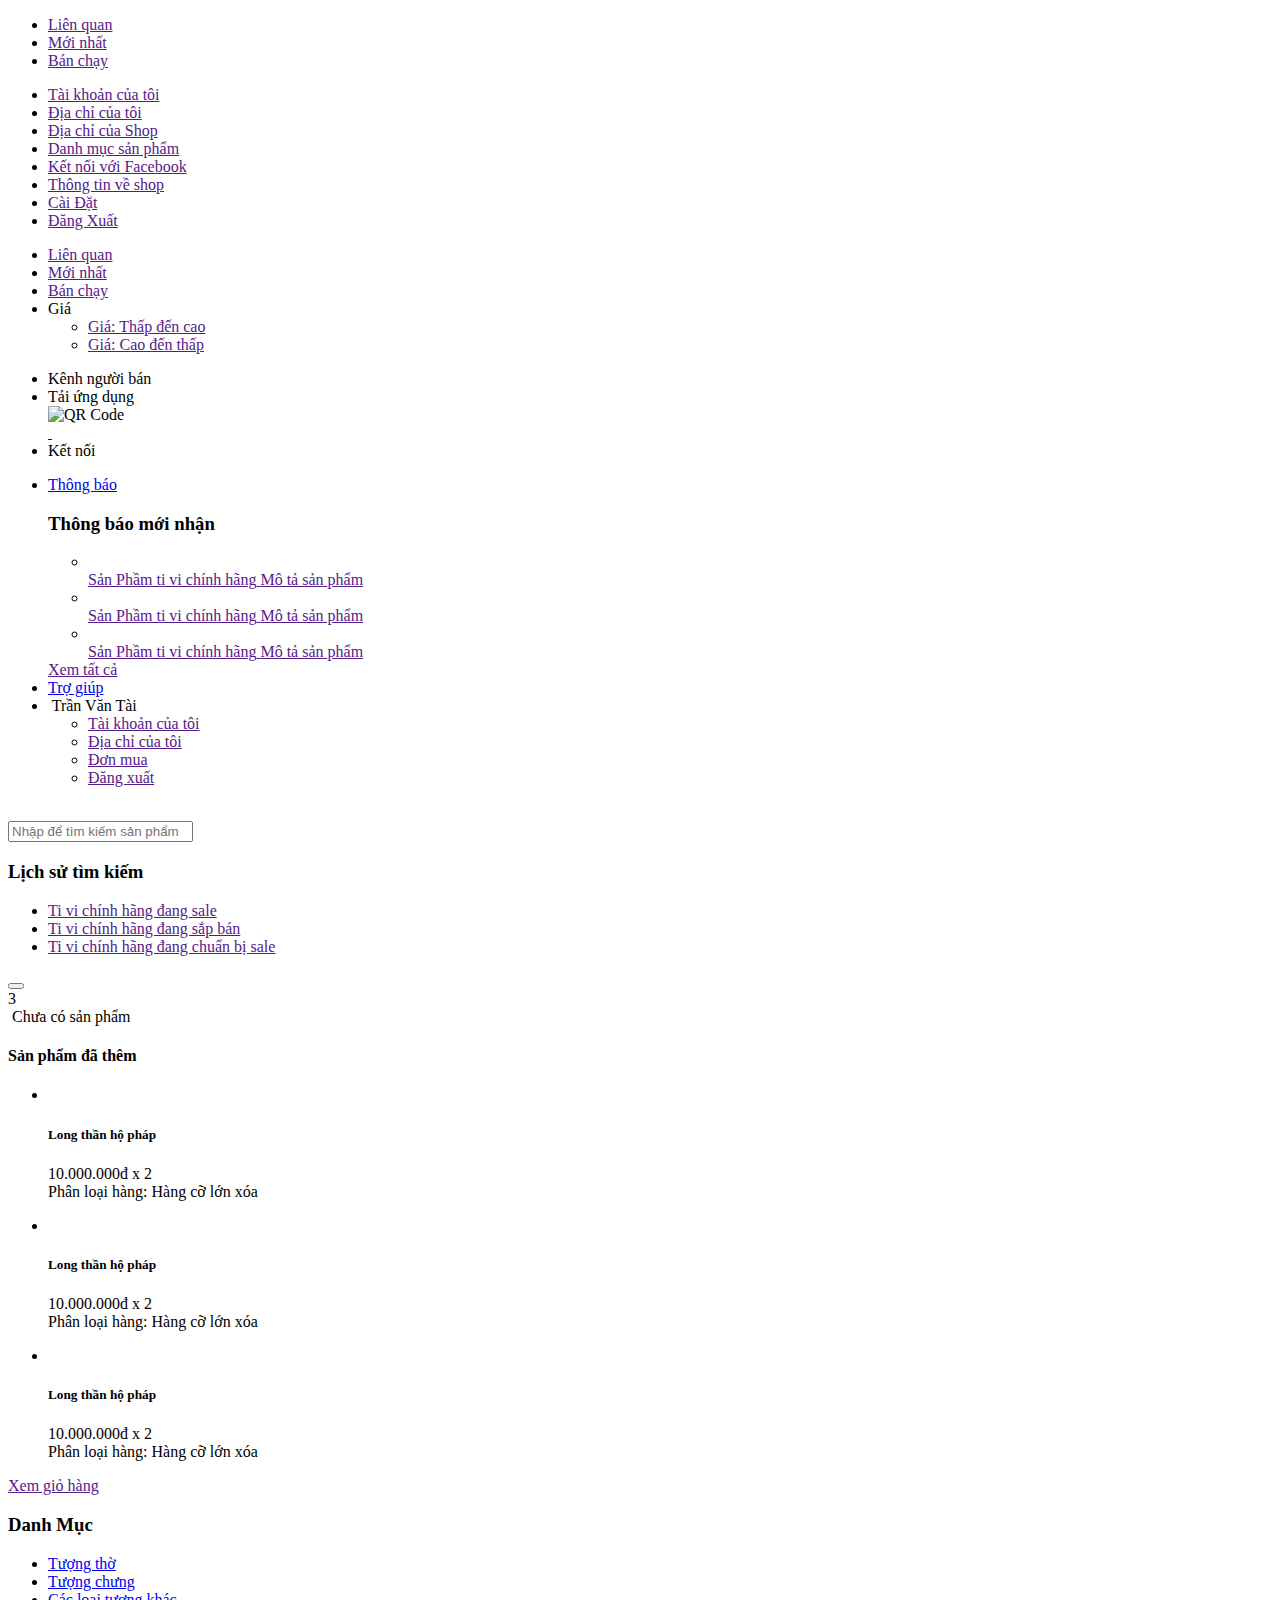
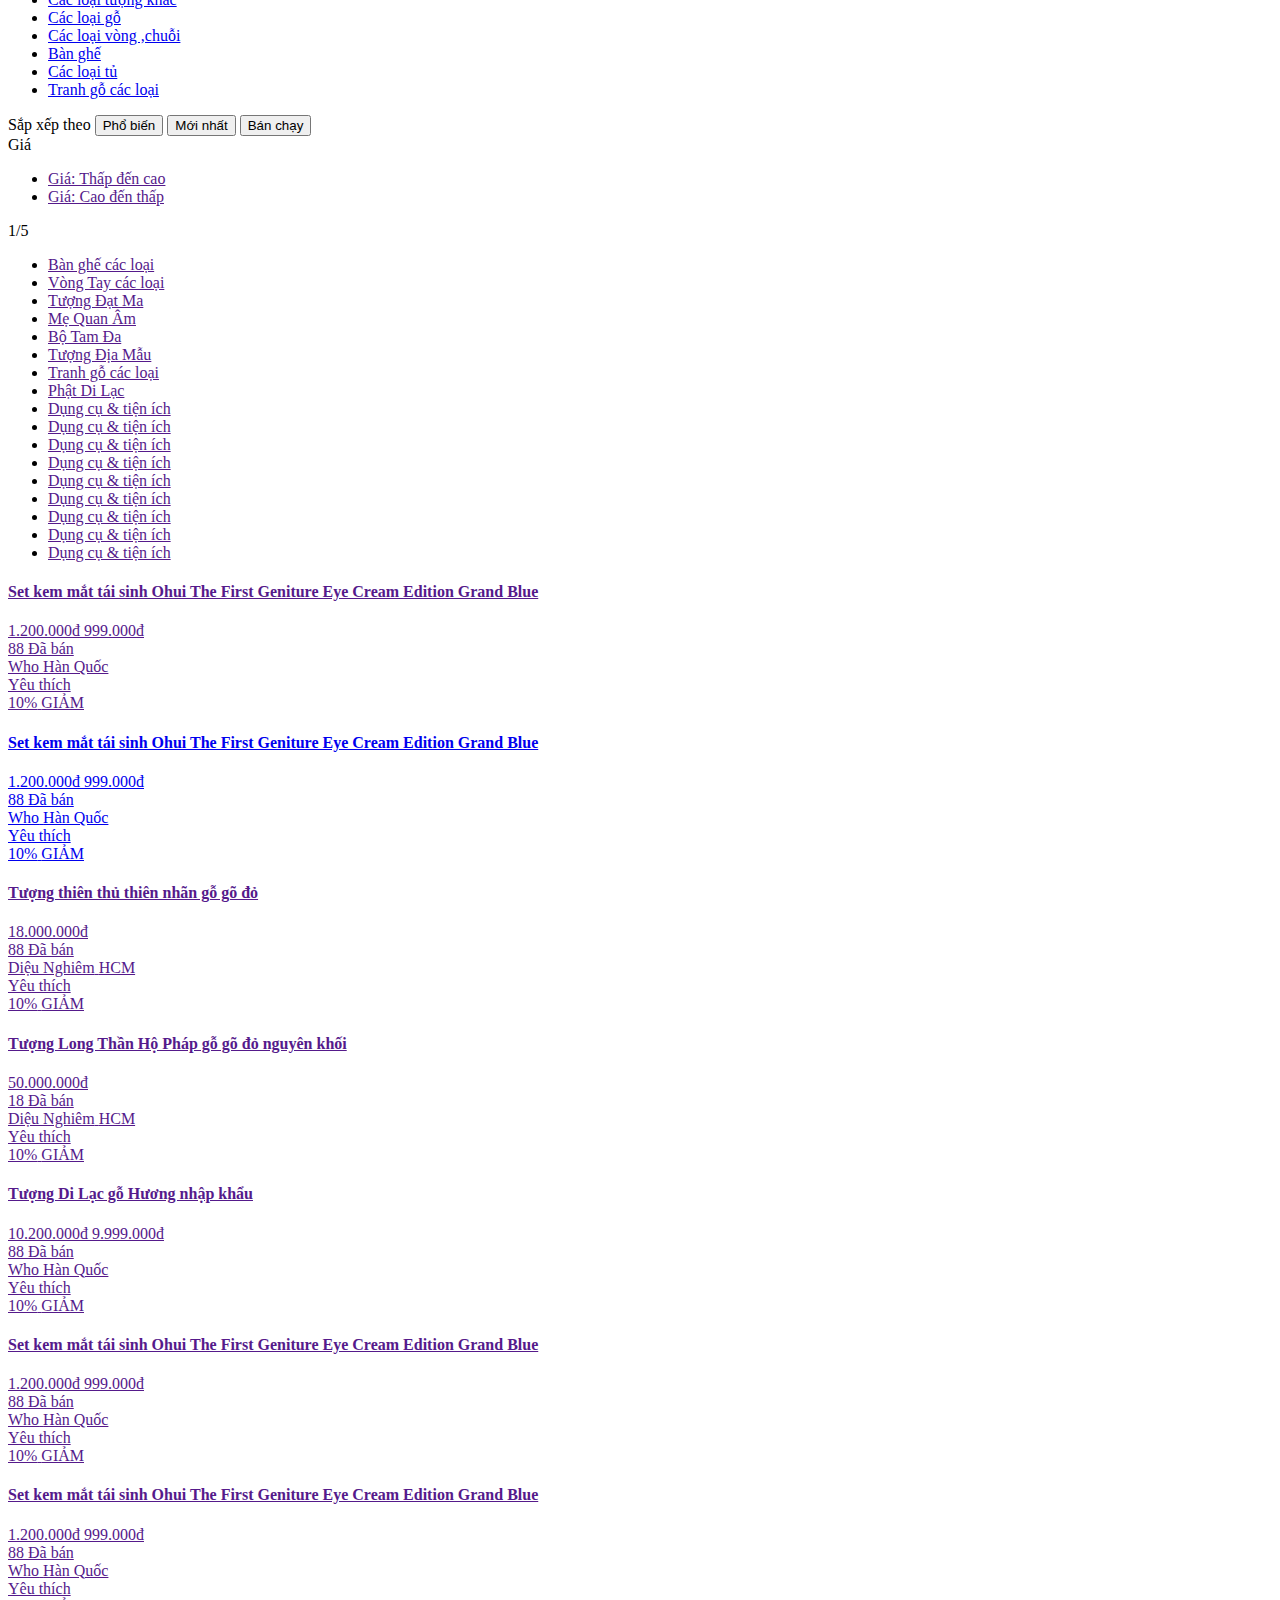
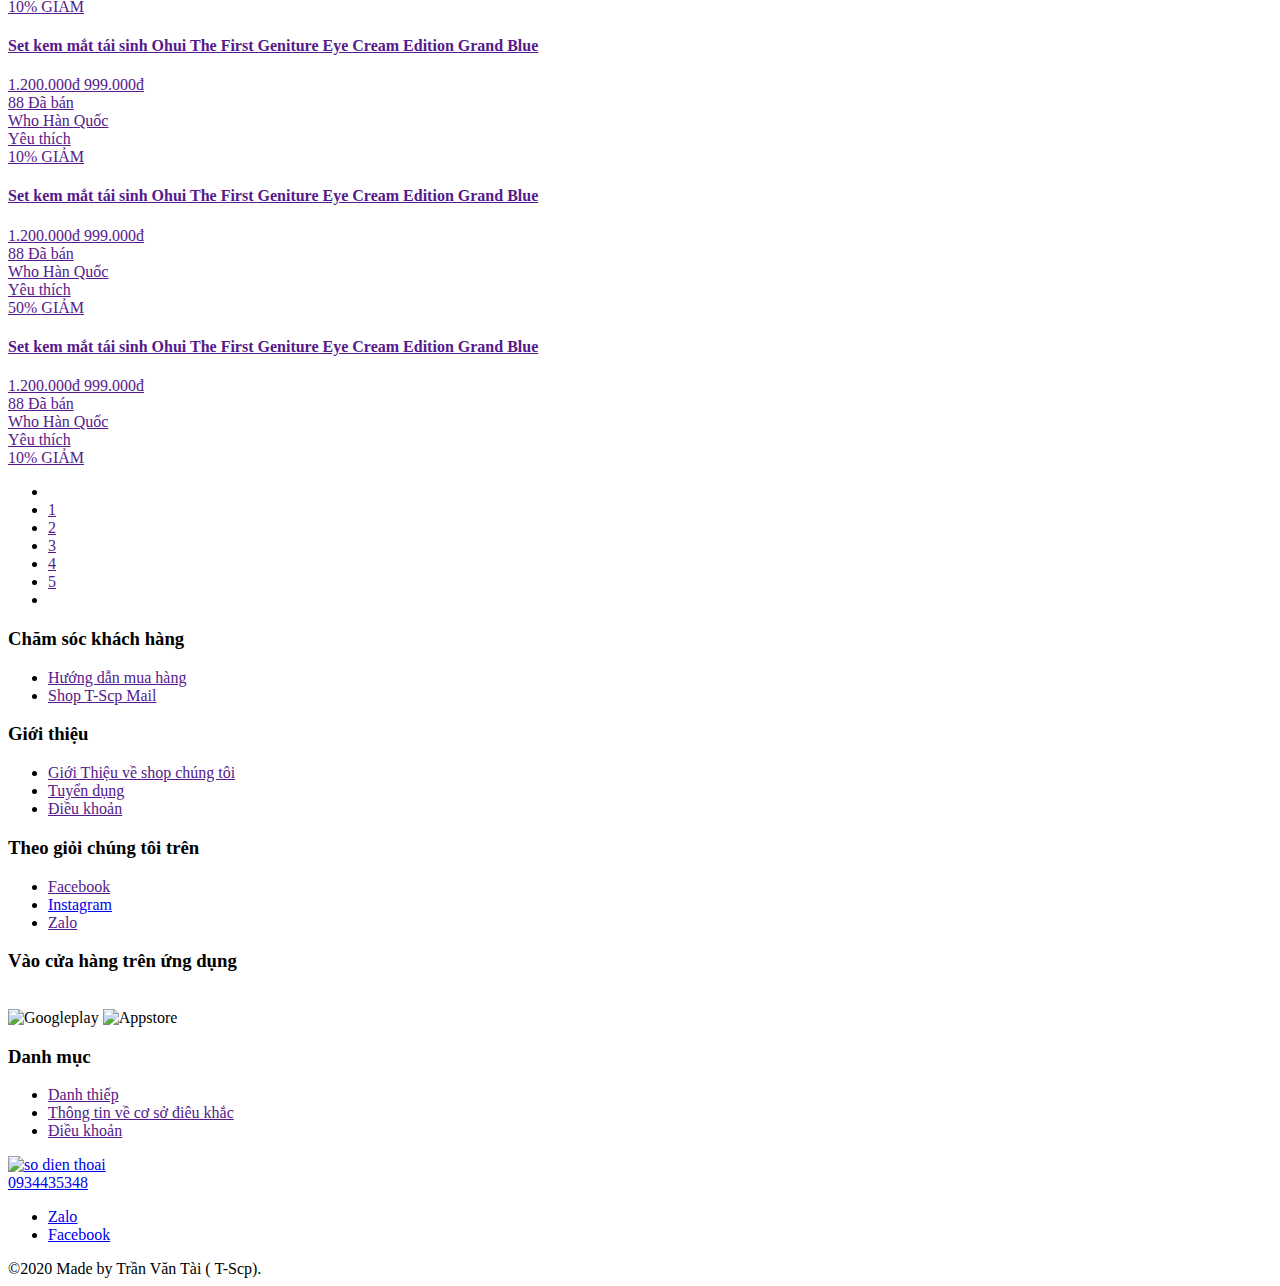
==== index.html @ d465ed9b "first commit" ====
<!DOCTYPE html>
<html lang="en">

<head>
    <meta charset="UTF-8">
    <meta name="viewport" content="width=device-width, initial-scale=1.0">
    <meta http-equiv="X-UA-compatible" content="ie=edge">
    <link rel="stylesheet" href="https://cdnjs.cloudflare.com/ajax/libs/normalize/8.0.1/normalize.min.css">
    <link rel="stylesheet" href="./assets/css/main.css">
    <link rel="stylesheet" href="./assets/css/base.css">
    <link rel="stylesheet" href="./assets/css/grid.css">
    <link rel="stylesheet" href="./assets/css/responsive.css">
    <link rel="stylesheet" href="./css/">
    <link href="https://fonts.googleapis.com/css?family=Roboto:300,400,500,700&display=swap&subset=vietnamese"
        rel="stylesheet">
    <link rel="stylesheet" href="main.css">
    <link rel="stylesheet" href="./assets/fonts/fontawesome-free-5.13.0-web/css/all.min.css">
    <title>Demo Shop T-SCP</title>

</head>

<body>
    <div class="app">
        <header class="header">
            <div class="header__menu">
                <ul class="header__menu-bars">
                    <li class="header__menu-item">
                        <a href="" class="header__menu-link">Liên quan</a>
                    </li>
                    <li class="header__menu-item">
                        <a href="" class="header__menu-link">Mới nhất</a>

                    </li>

                    <li class="header__menu-item">
                        <a href="" class="header__menu-link">Bán chạy</a>

                    </li>
                </ul>
            </div>
            <div class="header__bars">
                <label for="header__bars-ID" class="header__bars-icon">
                    <i class="fas fa-bars"></i>
                </label>
                <input type="checkbox" hidden class="bars__input" name="" id="header__bars-ID">
                <label for="header__bars-ID" class="bars__overlayt">

                </label>
                <div class="header__navigation">
                    <ul class="header__navigation-list">
                        <label for="header__bars-ID">
                            <i class="header__navigation-close-icon fas fa-times"></i>

                        </label>
                        <li class="header__navigation-margin">
                            <i class="fas fa-user-circle"></i>
                            <a href="" class="navigation-link ">Tài khoản của tôi</a>
                        </li>
                        <li class="header__navigation-margin">
                            <i class="fas fa-home"></i>
                            <a href="" class="navigation-link">Địa chỉ của tôi</a>
                        </li>
                        <li class="header__navigation-margin">
                            <i class="fas fa-map-marked"></i>
                            <a href="" class="navigation-link">Địa chỉ của Shop</a>
                        </li>
                        <li class="header__navigation-margin">
                            <i class="fas fa-clipboard-list"></i>
                            <a href="" class="navigation-link">Danh mục sản phẩm</a>
                        </li>
                        <li class="header__navigation-margin">
                            <i class="fab fa-facebook-square"></i>
                            <a href="" class="navigation-link">Kết nối với Facebook</a>
                        </li>
                        <li class="header__navigation-margin">
                            <i class="fas fa-question-circle"></i>
                            <a href="" class="navigation-link">Thông tin về shop</a>
                        </li>
                        <li class="header__navigation-margin">
                            <i class="fas fa-cog"></i>
                            <a href="" class="navigation-link">Cài Đặt</a>
                        </li>
                        <li class="header__navigation-margin">
                            <i class="fas fa-sign-out-alt"></i>
                            <a href="" class="navigation-link">Đăng Xuất</a>
                        </li>
                    </ul>
                </div>
            </div>
            <ul class="header__sort-bars">
                <li class="header__sort-item">
                    <a href="" class="header__sort-link">Liên quan</a>
                </li>
                <li class="header__sort-item">
                    <a href="" class="header__sort-link">Mới nhất</a>

                </li>

                <li class="header__sort-item">
                    <a href="" class="header__sort-link">Bán chạy</a>

                </li>
                <li class="header__sort-item header__sort-item-hover ">
                    <span class="header__sort-link-price">Giá</span>
                    <i class=" header__sort-link-icon fas fa-chevron-down "></i>
                    <ul class="header__sort-select">
                        <li class="header__sort-select-item">
                            <a href="" class="header__sort-select-link">Giá: Thấp đến cao </a>
                        </li>
                        <li class="header__sort-select-item">
                            <a href="" class="header__sort-select-link">Giá: Cao đến thấp </a>
                        </li>
                    </ul>
                </li>
            </ul>
            <nav class="header__navbar hide-on-mobile-tablet">
                <ul class="header__navbar-list">
                    <li class="header__navbar-item header__navbar-item--doc">Kênh người bán</li>
                    <li class="header__navbar-item header__navbar-item--has-qr header__navbar-item--doc">Tải ứng dụng
                        <div class="header__qr">
                            <img src="./assets/img/f184c0b68a2d385feb5d70a76396230b.png" alt="QR Code"
                                class="header__qr-img">
                            <div class="header__qr-app">
                                <a href="https://play.google.com/store/apps/details?id=com.shopee.vn"
                                    class="header__qr-link">
                                    <img src="./assets/img/ggplay.png" alt="" class="header__qR-app-2app">
                                </a>
                                <a href="https://apps.apple.com/vn/app/c%C3%B3-shopee-%E1%BB%9F-nh%C3%A0-kh%C3%B4ng-kh%C3%B3/id959841449"
                                    class="header__qr-link">
                                    <img src="./assets/img/appstore.png" alt="" class="header__qR-app-2app">
                                </a>

                            </div>
                        </div>
                    </li>
                    <li class="header__navbar-item">
                        <span class="header__navbar-item--bokn">Kết nối</span>
                        <a href="https://www.facebook.com/Tai.2k1" class="header__navbar-icon-link"> <i
                                class="fab fa-facebook"></i>
                        </a>
                        <a href="https://www.instagram.com/_ttaiii_/?fbclid=IwAR00sB_wQLLVSxU70aVddmUIKJrU0v4Mz3_vL2Z3vh74lkQWK-YcWWRuOD0"
                            class="header__navbar-icon-link"> <i class="fab fa-instagram"></i></a>

                    </li>
                </ul>
                <ul class="header__navbar-list">
                    <li class="header__navbar-item header__navbar-item-noti">
                        <a href="header__navbar-item-link  header__navbar-item--doc header__navbar-item-link--bo">
                            <i class="far fa-bell"></i> Thông báo
                        </a>
                        <div class="header__notify ">
                            <header class="header__notify-header">
                                <h3>Thông báo mới nhận</h3>

                            </header>
                            <ul class="header__notify-list">
                                <li class="header__notify-item">
                                    <a href="" class="header__notify-link">
                                        <img src="https://cf.shopee.vn/file/978b9e4cb61c611aaaf58664fae133c5_tn" alt
                                            class="header__notify-img">
                                        <div class="header__notify-info">
                                            <span class="header-notify-name">Sản Phầm ti vi chính hãng</span>
                                            <span class="header__notify-desciotion">Mô tả sản phẩm </span>
                                        </div>
                                    </a>
                                </li>
                                <li class="header__notify-item">
                                    <a href="" class="header__notify-link">
                                        <img src="https://cf.shopee.vn/file/978b9e4cb61c611aaaf58664fae133c5_tn" alt
                                            class="header__notify-img">
                                        <div class="header__notify-info">
                                            <span class="header-notify-name">Sản Phầm ti vi chính hãng</span>
                                            <span class="header__notify-desciotion">Mô tả sản phẩm </span>
                                        </div>
                                    </a>
                                </li>
                                <li class="header__notify-item">
                                    <a href="" class="header__notify-link">
                                        <img src="https://cf.shopee.vn/file/978b9e4cb61c611aaaf58664fae133c5_tn" alt
                                            class="header__notify-img">
                                        <div class="header__notify-info">
                                            <span class="header-notify-name">Sản Phầm ti vi chính hãng</span>
                                            <span class="header__notify-desciotion">Mô tả sản phẩm </span>
                                        </div>
                                    </a>
                                </li>
                            </ul>
                            <footer class="header__notify-footer">
                                <a href="" class="header__notify-footer-btn"> Xem tất cả </a>

                            </footer>

                        </div>


                    </li>
                    <li class="header__navbar-item">
                        <a href="header__navbar-item-link header__navbar-item--doc header__navbar-item-link--bo">
                            <i class="far fa-question-circle"></i> Trợ giúp

                        </a>
                    </li>
                    <!-- <li  class="header__navbar-item header__navbar-item--doc header__navbar-item--dam" >Đăng ký</li>
                        <li class="header__navbar-item header__navbar-item--dam">Đăng nhập</li> -->
                    <li class="header__navbar-item header__navbar-user">
                        <img src="http://demo.shop.tickid.vn/assets/images/avatar-default.png" alt=""
                            class="header__navbar-user-img">
                        <span class="header__navbar-user-name">Trần Văn Tài</span>
                        <ul class="header__navbar-user-list">
                            <li class="header__navbar-user-item">
                                <i class="fas fa-user-circle"></i>
                                <a href="">Tài khoản của tôi</a> </li>
                            <li class="header__navbar-user-item">
                                <i class="fas fa-map-marked-alt"></i>
                                <a href="">Địa chỉ của tôi</a>
                            </li>
                            <li class="header__navbar-user-item">
                                <i class="fas fa-shopping-basket"></i>
                                <a href="">Đơn mua</a>
                            </li>
                            <li class="header__navbar-user-item">
                                <i class="fas fa-sign-out-alt"></i>
                                <a href="">Đăng xuất</a>
                            </li>
                        </ul>
                        <div class="header__navbar-user-remove"></div>
                    </li>

                </ul>
            </nav>
            <!-- Header with search -->
            <div class="header-with-search">

                <lable for="mobile-search-checkbox" class="header__mobile-search">
                    <label for="mobile-search-checkbox" class="header__mobile-search-icon fas fa-search"></label>
                </lable>
                <div class="header__logo">
                    <img src="/assets/img/logo-removebg-preview.png" alt="" class="header__logo-img">

                </div>
                <input type="checkbox" name="" hidden id="mobile-search-checkbox" class="header-input-mobile">

                <div class="header__search">
                    <div class="header__search-input-wrap">
                        <input type="text" class="header__search-input" placeholder="Nhập để tìm kiếm sản phẩm">
                        <!-- search history -->

                        <div class="header__search-history">
                            <h3 class="header__search-history-heading"> Lịch sử tìm kiếm </h3>
                            <ul class="header__search-history-list">
                                <li class="header__search-history-item">
                                    <a href="">Ti vi chính hãng đang sale</a>

                                </li>
                                <li class="header__search-history-item">
                                    <a href="">Ti vi chính hãng đang sắp bán</a>

                                </li>
                                <li class="header__search-history-item">
                                    <a href="">Ti vi chính hãng đang chuẩn bị sale</a>

                                </li>
                            </ul>

                        </div>


                    </div>
                    <button class="header__search-btn">
                        <i class="header__search-btn-icon fas fa-search"></i>
                    </button>


                </div>
                <!-- cart layout -->
                <div class="header__cart">
                    <div class="header__cart-wrap">
                        <i class="header__cart-icon fas fa-cart-plus"> </i>
                        <span class="header__cart-notice">3</span>
                        <!-- No cart (header__cart-list--no-cart)-->
                        <div class="header__cart-list ">
                            <img src="./assets/img/no-cart.png" alt="" class="header__cart--no-cart-img">
                            <span class="header__cart-list--no-cart-msg">Chưa có sản phẩm</span>
                            <!-- Đã có sản phẩm -->
                            <h4 class="header__cart-heading">Sản phẩm đã thêm</h4>
                            <ul class="header__cart-list-item">
                                <li class="header__cart-item">
                                    <img src="http://cdn-img-v1.webbnc.net/upload/web/51/513749/product/2015/11/22/12/32/144819554754.jpg_resize148x148.jpg"
                                        alt="" class="hader__cart-item-img">
                                    <div class="header__cart-item-info">
                                        <div class="header__cart-item-head">
                                            <h5 class="header__cart-item-name">Long thần hộ pháp</h5>
                                            <div class="header__cart-item-wrap">
                                                <span class="header__cart-item-price">10.000.000đ</span>
                                                <span class="header__cart-item-multiply">x</span>
                                                <span class="header__cart-item-qnt">2</span>
                                            </div>
                                        </div>
                                        <div class="header__cart-item-body">
                                            <span class="header__cart-item-type">Phân loại hàng: Hàng cỡ lớn</span>
                                            <span class="header__cart-item-description">xóa </span>
                                        </div>
                                    </div>
                                </li>

                            </ul>
                            <ul class="header__cart-list-item">
                                <li class="header__cart-item">
                                    <img src="http://cdn-img-v1.webbnc.net/upload/web/51/513749/product/2015/11/22/12/32/144819554754.jpg_resize148x148.jpg"
                                        alt="" class="hader__cart-item-img">
                                    <div class="header__cart-item-info">
                                        <div class="header__cart-item-head">
                                            <h5 class="header__cart-item-name">Long thần hộ pháp</h5>
                                            <div class="header__cart-item-wrap">
                                                <span class="header__cart-item-price">10.000.000đ</span>
                                                <span class="header__cart-item-multiply">x</span>
                                                <span class="header__cart-item-qnt">2</span>
                                            </div>
                                        </div>
                                        <div class="header__cart-item-body">
                                            <span class="header__cart-item-type">Phân loại hàng: Hàng cỡ lớn</span>
                                            <span class="header__cart-item-description">xóa </span>
                                        </div>
                                    </div>
                                </li>

                            </ul>
                            <ul class="header__cart-list-item">
                                <li class="header__cart-item">
                                    <img src="http://cdn-img-v1.webbnc.net/upload/web/51/513749/product/2015/11/22/12/32/144819554754.jpg_resize148x148.jpg"
                                        alt="" class="hader__cart-item-img">
                                    <div class="header__cart-item-info">
                                        <div class="header__cart-item-head">
                                            <h5 class="header__cart-item-name">Long thần hộ pháp</h5>
                                            <div class="header__cart-item-wrap">
                                                <span class="header__cart-item-price">10.000.000đ</span>
                                                <span class="header__cart-item-multiply">x</span>
                                                <span class="header__cart-item-qnt">2</span>
                                            </div>
                                        </div>
                                        <div class="header__cart-item-body">
                                            <span class="header__cart-item-type">Phân loại hàng: Hàng cỡ lớn</span>
                                            <span class="header__cart-item-description">xóa </span>
                                        </div>
                                    </div>
                                </li>

                            </ul>


                            <a href="" class=" btn btn--primary header__cart-viewcart">Xem giỏ hàng</a>
                        </div>
                    </div>

                </div>
            </div>


        </header>
        <div class="app__container ">
            <div class="grid wide">
                <div class="row app__content ">
                    <div class="col l-2 m-0 c-0">
                        <nav class="category">
                            <h3 class="category-heading">
                                <i class="category-heading-icon fas fa-list"></i>
                                Danh Mục
                            </h3>
                            <ul class="category-list">
                                <li class="category-item category-item--active">
                                    <a href="#" class="category-item-link">Tượng thờ</a>
                                </li>

                                <li class="category-item">
                                    <a href="#" class="category-item-link">Tượng chưng </a>
                                </li>

                                <li class="category-item">
                                    <a href="#" class="category-item-link">Các loại tượng khác</a>
                                </li>

                                <li class="category-item">
                                    <a href="#" class="category-item-link">Các loại gỗ</a>
                                </li>
                                <li class="category-item">
                                    <a href="#" class="category-item-link">Các loại vòng ,chuỗi</a>
                                </li>
                                <li class="category-item">
                                    <a href="#" class="category-item-link">Bàn ghế </a>
                                </li>
                                <li class="category-item">
                                    <a href="#" class="category-item-link">Các loại tủ</a>
                                </li>
                                <li class="category-item">
                                    <a href="#" class="category-item-link">Tranh gỗ các loại</a>
                                </li>
                            </ul>
                        </nav>
                    </div>
                    <div class="col l-10 m-12 c-12">
                        <div class="home-filter hide-on-mobile-tablet">
                            <span class="home-filter-title"> Sắp xếp theo </span>
                            <button class="btn home-filter-btn">Phổ biến</button>
                            <button class="btn btn--primary home-filter-btn">Mới nhất</button>
                            <button class="btn home-filter-btn">Bán chạy</button>

                            <div class="select-input">
                                <span class="select-input-lable">Giá</span>
                                <i class=" select-input-lable-icon fas fa-chevron-down "></i>
                                <ul class="select-input-list">
                                    <li class="select-input-item">
                                        <a href="" class="select-input-item-link">Giá: Thấp đến cao </a>
                                    </li>
                                    <li class="select-input-item">
                                        <a href="" class="select-input-item-link">Giá: Cao đến thấp </a>
                                    </li>
                                </ul>
                            </div>
                            <div class="home-filter__page">
                                <span class="home-filter__page-num">
                                    <span class="home-filter__page-current">1</span>/5
                                </span>
                                <div class="home-filter__page-control">
                                    <a href="" class="home-filter__page-btn1">
                                        <i class="fas fa-chevron-left"></i>
                                    </a>
                                    <a href="" class="home-filter__page-btn2">
                                        <i class="fas fa-chevron-right"></i>
                                    </a>

                                </div>
                            </div>
                        </div>

                        <nav class="mobile-category">
                            <ul class="mobile-category__list">
                                <li class="mobile-category__item">
                                    <a href="" class="mobile-category__link">Bàn ghế các loại</a>
                                </li>
                                <li class="mobile-category__item">
                                    <a href="" class="mobile-category__link">Vòng Tay các loại</a>
                                </li>
                                <li class="mobile-category__item">
                                    <a href="" class="mobile-category__link">Tượng Đạt Ma</a>
                                </li>
                                <li class="mobile-category__item">
                                    <a href="" class="mobile-category__link">Mẹ Quan Âm</a>
                                </li>
                                <li class="mobile-category__item">
                                    <a href="" class="mobile-category__link">Bộ Tam Đa</a>
                                </li>
                                <li class="mobile-category__item">
                                    <a href="" class="mobile-category__link">Tượng Địa Mẫu</a>
                                </li>
                                <li class="mobile-category__item">
                                    <a href="" class="mobile-category__link">Tranh gỗ các loại</a>
                                </li>
                                <li class="mobile-category__item">
                                    <a href="" class="mobile-category__link">Phật Di Lạc</a>
                                </li>
                                <li class="mobile-category__item">
                                    <a href="" class="mobile-category__link">Dụng cụ & tiện ích</a>
                                </li>
                                <li class="mobile-category__item">
                                    <a href="" class="mobile-category__link">Dụng cụ & tiện ích</a>
                                </li>
                                <li class="mobile-category__item">
                                    <a href="" class="mobile-category__link">Dụng cụ & tiện ích</a>
                                </li>
                                <li class="mobile-category__item">
                                    <a href="" class="mobile-category__link">Dụng cụ & tiện ích</a>
                                </li>
                                <li class="mobile-category__item">
                                    <a href="" class="mobile-category__link">Dụng cụ & tiện ích</a>
                                </li>
                                <li class="mobile-category__item">
                                    <a href="" class="mobile-category__link">Dụng cụ & tiện ích</a>
                                </li>
                                <li class="mobile-category__item">
                                    <a href="" class="mobile-category__link">Dụng cụ & tiện ích</a>
                                </li>
                                <li class="mobile-category__item">
                                    <a href="" class="mobile-category__link">Dụng cụ & tiện ích</a>
                                </li>
                                <li class="mobile-category__item">
                                    <a href="" class="mobile-category__link">Dụng cụ & tiện ích</a>
                                </li>

                            </ul>
                        </nav>

                        <!-- home product -->
                        <div class="home-product">
                            <div class="row">
                                <div class="col l-2-4 m-4 c-6">
                                    <a href="" class="home-product-link">
                                        <div class="home-product-item">
                                            <div class="home-product-item__img"
                                                style="background-image:url(https://sites.google.com/site/cosodhieukhacgovanchung/home/12316612_717487325048822_1179687791044457574_n.jpg)">
                                            </div>
                                            <h4 class="home-product-item__name">Set kem mắt tái sinh Ohui The First
                                                Geniture Eye Cream Edition Grand Blue</h4>
                                            <div class="home-product-item__price">
                                                <span class="home-product-item__price-old">1.200.000đ</span>
                                                <span class="home-product-item__price-new">999.000đ</span>
                                            </div>
                                            <div class="home-product-item__action">
                                                <span class="home-product-item__like home-product-item__liked">
                                                    <i class="home-product-item__like-icon1 far fa-heart"></i>
                                                    <i class="home-product-item__like-icon2 fas fa-heart"></i>
                                                </span>
                                                <div class="home-product-item__star">
                                                    <i class="home-product-item__star-gold fas fa-star"></i>
                                                    <i class="home-product-item__star-gold fas fa-star"></i>
                                                    <i class="home-product-item__star-gold fas fa-star"></i>
                                                    <i class="home-product-item__star-gold fas fa-star"></i>
                                                    <i class="fas fa-star"></i>
                                                </div>
                                                <span class="home-product-item__buyed">88 Đã bán</span>
                                            </div>
                                            <div class="home-product-item__origin">
                                                <span class="home-product-item__brand">Who</span>
                                                <span class="home-product-item__origin-name">Hàn Quốc</span>
                                            </div>
                                            <div class="home-product-item__favorite">
                                                <i class="fas fa-check"></i>
                                                Yêu thích
                                            </div>
                                            <div class="home-product-item__sale-off">
                                                <span class="home-product-item__sale-off-percent">10%</span>
                                                <span class="home-product-item__sale-off-lable">GIẢM</span>

                                            </div>

                                        </div>
                                    </a>

                                </div>
                                <div class="col l-2-4 m-4 c-6">
                                    <a href="#" class="home-product-link">
                                        <div class="home-product-item">
                                            <div class="home-product-item__img"
                                                style="background-image:url(https://sites.google.com/site/cosodhieukhacgovanchung/home/12144825_698130743651147_6667313917126943765_n.jpg)">
                                            </div>
                                            <h4 class="home-product-item__name">Set kem mắt tái sinh Ohui The First
                                                Geniture Eye Cream Edition Grand Blue</h4>
                                            <div class="home-product-item__price">
                                                <span class="home-product-item__price-old">1.200.000đ</span>
                                                <span class="home-product-item__price-new">999.000đ</span>
                                            </div>
                                            <div class="home-product-item__action">
                                                <span class="home-product-item__like home-product-item__liked">
                                                    <i class="home-product-item__like-icon1 far fa-heart"></i>
                                                    <i class="home-product-item__like-icon2 fas fa-heart"></i>
                                                </span>
                                                <div class="home-product-item__star">
                                                    <i class="home-product-item__star-gold fas fa-star"></i>
                                                    <i class="home-product-item__star-gold fas fa-star"></i>
                                                    <i class="home-product-item__star-gold fas fa-star"></i>
                                                    <i class="home-product-item__star-gold fas fa-star"></i>
                                                    <i class="fas fa-star"></i>
                                                </div>
                                                <span class="home-product-item__buyed">88 Đã bán</span>
                                            </div>
                                            <div class="home-product-item__origin">
                                                <span class="home-product-item__brand">Who</span>
                                                <span class="home-product-item__origin-name">Hàn Quốc</span>
                                            </div>
                                            <div class="home-product-item__favorite">
                                                <i class="fas fa-check"></i>
                                                Yêu thích
                                            </div>
                                            <div class="home-product-item__sale-off">
                                                <span class="home-product-item__sale-off-percent">10%</span>
                                                <span class="home-product-item__sale-off-lable">GIẢM</span>

                                            </div>

                                        </div>
                                    </a>

                                </div>
                                <div class="col l-2-4 m-4 c-6">
                                    <a href="" class="home-product-link">
                                        <div class="home-product-item">
                                            <div class="home-product-item__img"
                                                style="background-image:url(http://cdn-img-v1.webbnc.net/upload/web/51/513749/product/2015/10/23/08/59/144560878471.jpg)">
                                            </div>
                                            <h4 class="home-product-item__name">Tượng thiên thủ thiên nhãn gỗ gõ đỏ</h4>
                                            <div class="home-product-item__price">
                                                <!-- <span class="home-product-item__price-old">20.200.000đ</span> -->
                                                <span class="home-product-item__price-new">18.000.000đ</span>
                                            </div>
                                            <div class="home-product-item__action">
                                                <span class="home-product-item__like home-product-item__liked">
                                                    <i class="home-product-item__like-icon1 far fa-heart"></i>
                                                    <i class="home-product-item__like-icon2 fas fa-heart"></i>
                                                </span>
                                                <div class="home-product-item__star">
                                                    <i class="home-product-item__star-gold fas fa-star"></i>
                                                    <i class="home-product-item__star-gold fas fa-star"></i>
                                                    <i class="home-product-item__star-gold fas fa-star"></i>
                                                    <i class="home-product-item__star-gold fas fa-star"></i>
                                                    <i class="fas fa-star"></i>
                                                </div>
                                                <span class="home-product-item__buyed">88 Đã bán</span>
                                            </div>
                                            <div class="home-product-item__origin">
                                                <span class="home-product-item__brand">Diệu Nghiêm</span>
                                                <span class="home-product-item__origin-name">HCM</span>
                                            </div>
                                            <div class="home-product-item__favorite">
                                                <i class="fas fa-check"></i>
                                                Yêu thích
                                            </div>
                                            <div class="home-product-item__sale-off">
                                                <span class="home-product-item__sale-off-percent">10%</span>
                                                <span class="home-product-item__sale-off-lable">GIẢM</span>

                                            </div>

                                        </div>
                                    </a>

                                </div>
                                <div class="col l-2-4 m-4 c-6">
                                    <a href="" class="home-product-link">
                                        <div class="home-product-item">
                                            <div class="home-product-item__img"
                                                style="background-image:url(http://cdn-img-v1.webbnc.net/upload/web/51/513749/product/2015/11/22/12/32/144819554754.jpg)">
                                            </div>
                                            <h4 class="home-product-item__name">Tượng Long Thần Hộ Pháp gỗ gõ đỏ nguyên
                                                khối</h4>
                                            <div class="home-product-item__price">
                                                <!-- <span class="home-product-item__price-old">55.000.000đ</span> -->
                                                <span class="home-product-item__price-new">50.000.000đ</span>
                                            </div>
                                            <div class="home-product-item__action">
                                                <span class="home-product-item__like home-product-item__liked">
                                                    <i class="home-product-item__like-icon1 far fa-heart"></i>
                                                    <i class="home-product-item__like-icon2 fas fa-heart"></i>
                                                </span>
                                                <div class="home-product-item__star">
                                                    <i class="home-product-item__star-gold fas fa-star"></i>
                                                    <i class="home-product-item__star-gold fas fa-star"></i>
                                                    <i class="home-product-item__star-gold fas fa-star"></i>
                                                    <i class="home-product-item__star-gold fas fa-star"></i>
                                                    <i class="fas fa-star"></i>
                                                </div>
                                                <span class="home-product-item__buyed">18 Đã bán</span>
                                            </div>
                                            <div class="home-product-item__origin">
                                                <span class="home-product-item__brand">Diệu Nghiêm</span>
                                                <span class="home-product-item__origin-name">HCM</span>
                                            </div>
                                            <div class="home-product-item__favorite">
                                                <i class="fas fa-check"></i>
                                                Yêu thích
                                            </div>
                                            <div class="home-product-item__sale-off">
                                                <span class="home-product-item__sale-off-percent">10%</span>
                                                <span class="home-product-item__sale-off-lable">GIẢM</span>

                                            </div>

                                        </div>
                                    </a>

                                </div>
                                <div class="col l-2-4 m-4 c-6">
                                    <a href="" class="home-product-link">
                                        <div class="home-product-item">
                                            <div class="home-product-item__img"
                                                style="background-image:url(http://cdn-img-v1.webbnc.net/upload/web/51/513749/product/2015/06/12/04/03/143409982288.jpg_resize148x148.jpg)">
                                            </div>
                                            <h4 class="home-product-item__name">Tượng Di Lạc gỗ Hương nhập khẩu</h4>
                                            <div class="home-product-item__price">
                                                <span class="home-product-item__price-old">10.200.000đ</span>
                                                <span class="home-product-item__price-new">9.999.000đ</span>
                                            </div>
                                            <div class="home-product-item__action">
                                                <span class="home-product-item__like home-product-item__liked">
                                                    <i class="home-product-item__like-icon1 far fa-heart"></i>
                                                    <i class="home-product-item__like-icon2 fas fa-heart"></i>
                                                </span>
                                                <div class="home-product-item__star">
                                                    <i class="home-product-item__star-gold fas fa-star"></i>
                                                    <i class="home-product-item__star-gold fas fa-star"></i>
                                                    <i class="home-product-item__star-gold fas fa-star"></i>
                                                    <i class="home-product-item__star-gold fas fa-star"></i>
                                                    <i class="fas fa-star"></i>
                                                </div>
                                                <span class="home-product-item__buyed">88 Đã bán</span>
                                            </div>
                                            <div class="home-product-item__origin">
                                                <span class="home-product-item__brand">Who</span>
                                                <span class="home-product-item__origin-name">Hàn Quốc</span>
                                            </div>
                                            <div class="home-product-item__favorite">
                                                <i class="fas fa-check"></i>
                                                Yêu thích
                                            </div>
                                            <div class="home-product-item__sale-off">
                                                <span class="home-product-item__sale-off-percent">10%</span>
                                                <span class="home-product-item__sale-off-lable">GIẢM</span>

                                            </div>

                                        </div>
                                    </a>

                                </div>
                                <div class="col l-2-4 m-4 c-6">
                                    <a href="" class="home-product-link">
                                        <div class="home-product-item">
                                            <div class="home-product-item__img"
                                                style="background-image:url(https://img.abaha.vn/photos/origin/83-1580884899-myphamohui-lgvina.png)">
                                            </div>
                                            <h4 class="home-product-item__name">Set kem mắt tái sinh Ohui The First
                                                Geniture Eye Cream Edition Grand Blue</h4>
                                            <div class="home-product-item__price">
                                                <span class="home-product-item__price-old">1.200.000đ</span>
                                                <span class="home-product-item__price-new">999.000đ</span>
                                            </div>
                                            <div class="home-product-item__action">
                                                <span class="home-product-item__like home-product-item__liked">
                                                    <i class="home-product-item__like-icon1 far fa-heart"></i>
                                                    <i class="home-product-item__like-icon2 fas fa-heart"></i>
                                                </span>
                                                <div class="home-product-item__star">
                                                    <i class="home-product-item__star-gold fas fa-star"></i>
                                                    <i class="home-product-item__star-gold fas fa-star"></i>
                                                    <i class="home-product-item__star-gold fas fa-star"></i>
                                                    <i class="home-product-item__star-gold fas fa-star"></i>
                                                    <i class="fas fa-star"></i>
                                                </div>
                                                <span class="home-product-item__buyed">88 Đã bán</span>
                                            </div>
                                            <div class="home-product-item__origin">
                                                <span class="home-product-item__brand">Who</span>
                                                <span class="home-product-item__origin-name">Hàn Quốc</span>
                                            </div>
                                            <div class="home-product-item__favorite">
                                                <i class="fas fa-check"></i>
                                                Yêu thích
                                            </div>
                                            <div class="home-product-item__sale-off">
                                                <span class="home-product-item__sale-off-percent">10%</span>
                                                <span class="home-product-item__sale-off-lable">GIẢM</span>

                                            </div>

                                        </div>
                                    </a>

                                </div>
                                <div class="col l-2-4 m-4 c-6">
                                    <a href="" class="home-product-link">
                                        <div class="home-product-item">
                                            <div class="home-product-item__img"
                                                style="background-image:url(https://img.abaha.vn/photos/origin/83-1580884899-myphamohui-lgvina.png)">
                                            </div>
                                            <h4 class="home-product-item__name">Set kem mắt tái sinh Ohui The First
                                                Geniture Eye Cream Edition Grand Blue</h4>
                                            <div class="home-product-item__price">
                                                <span class="home-product-item__price-old">1.200.000đ</span>
                                                <span class="home-product-item__price-new">999.000đ</span>
                                            </div>
                                            <div class="home-product-item__action">
                                                <span class="home-product-item__like home-product-item__liked">
                                                    <i class="home-product-item__like-icon1 far fa-heart"></i>
                                                    <i class="home-product-item__like-icon2 fas fa-heart"></i>
                                                </span>
                                                <div class="home-product-item__star">
                                                    <i class="home-product-item__star-gold fas fa-star"></i>
                                                    <i class="home-product-item__star-gold fas fa-star"></i>
                                                    <i class="home-product-item__star-gold fas fa-star"></i>
                                                    <i class="home-product-item__star-gold fas fa-star"></i>
                                                    <i class="fas fa-star"></i>
                                                </div>
                                                <span class="home-product-item__buyed">88 Đã bán</span>
                                            </div>
                                            <div class="home-product-item__origin">
                                                <span class="home-product-item__brand">Who</span>
                                                <span class="home-product-item__origin-name">Hàn Quốc</span>
                                            </div>
                                            <div class="home-product-item__favorite">
                                                <i class="fas fa-check"></i>
                                                Yêu thích
                                            </div>
                                            <div class="home-product-item__sale-off">
                                                <span class="home-product-item__sale-off-percent">10%</span>
                                                <span class="home-product-item__sale-off-lable">GIẢM</span>

                                            </div>

                                        </div>
                                    </a>

                                </div>
                                <div class="col l-2-4 m-4 c-6">
                                    <a href="" class="home-product-link">
                                        <div class="home-product-item">
                                            <div class="home-product-item__img"
                                                style="background-image:url(https://img.abaha.vn/photos/origin/83-1580884899-myphamohui-lgvina.png)">
                                            </div>
                                            <h4 class="home-product-item__name">Set kem mắt tái sinh Ohui The First
                                                Geniture Eye Cream Edition Grand Blue</h4>
                                            <div class="home-product-item__price">
                                                <span class="home-product-item__price-old">1.200.000đ</span>
                                                <span class="home-product-item__price-new">999.000đ</span>
                                            </div>
                                            <div class="home-product-item__action">
                                                <span class="home-product-item__like home-product-item__liked">
                                                    <i class="home-product-item__like-icon1 far fa-heart"></i>
                                                    <i class="home-product-item__like-icon2 fas fa-heart"></i>
                                                </span>
                                                <div class="home-product-item__star">
                                                    <i class="home-product-item__star-gold fas fa-star"></i>
                                                    <i class="home-product-item__star-gold fas fa-star"></i>
                                                    <i class="home-product-item__star-gold fas fa-star"></i>
                                                    <i class="home-product-item__star-gold fas fa-star"></i>
                                                    <i class="fas fa-star"></i>
                                                </div>
                                                <span class="home-product-item__buyed">88 Đã bán</span>
                                            </div>
                                            <div class="home-product-item__origin">
                                                <span class="home-product-item__brand">Who</span>
                                                <span class="home-product-item__origin-name">Hàn Quốc</span>
                                            </div>
                                            <div class="home-product-item__favorite">
                                                <i class="fas fa-check"></i>
                                                Yêu thích
                                            </div>
                                            <div class="home-product-item__sale-off">
                                                <span class="home-product-item__sale-off-percent">10%</span>
                                                <span class="home-product-item__sale-off-lable">GIẢM</span>

                                            </div>

                                        </div>
                                    </a>

                                </div>
                                <div class="col l-2-4 m-4 c-6">
                                    <a href="" class="home-product-link">
                                        <div class="home-product-item">
                                            <div class="home-product-item__img"
                                                style="background-image:url(https://img.abaha.vn/photos/origin/83-1580884899-myphamohui-lgvina.png)">
                                            </div>
                                            <h4 class="home-product-item__name">Set kem mắt tái sinh Ohui The First
                                                Geniture Eye Cream Edition Grand Blue</h4>
                                            <div class="home-product-item__price">
                                                <span class="home-product-item__price-old">1.200.000đ</span>
                                                <span class="home-product-item__price-new">999.000đ</span>
                                            </div>
                                            <div class="home-product-item__action">
                                                <span class="home-product-item__like home-product-item__liked">
                                                    <i class="home-product-item__like-icon1 far fa-heart"></i>
                                                    <i class="home-product-item__like-icon2 fas fa-heart"></i>
                                                </span>
                                                <div class="home-product-item__star">
                                                    <i class="home-product-item__star-gold fas fa-star"></i>
                                                    <i class="home-product-item__star-gold fas fa-star"></i>
                                                    <i class="home-product-item__star-gold fas fa-star"></i>
                                                    <i class="home-product-item__star-gold fas fa-star"></i>
                                                    <i class="fas fa-star"></i>
                                                </div>
                                                <span class="home-product-item__buyed">88 Đã bán</span>
                                            </div>
                                            <div class="home-product-item__origin">
                                                <span class="home-product-item__brand">Who</span>
                                                <span class="home-product-item__origin-name">Hàn Quốc</span>
                                            </div>
                                            <div class="home-product-item__favorite">
                                                <i class="fas fa-check"></i>
                                                Yêu thích
                                            </div>
                                            <div class="home-product-item__sale-off">
                                                <span class="home-product-item__sale-off-percent">50%</span>
                                                <span class="home-product-item__sale-off-lable">GIẢM</span>

                                            </div>

                                        </div>
                                    </a>

                                </div>
                                <div class="col l-2-4 m-4 c-6">
                                    <a href="" class="home-product-link">
                                        <div class="home-product-item">
                                            <div class="home-product-item__img"
                                                style="background-image:url(https://img.abaha.vn/photos/origin/83-1580884899-myphamohui-lgvina.png)">
                                            </div>
                                            <h4 class="home-product-item__name">Set kem mắt tái sinh Ohui The First
                                                Geniture Eye Cream Edition Grand Blue</h4>
                                            <div class="home-product-item__price">
                                                <span class="home-product-item__price-old">1.200.000đ</span>
                                                <span class="home-product-item__price-new">999.000đ</span>
                                            </div>
                                            <div class="home-product-item__action">
                                                <span class="home-product-item__like home-product-item__liked">
                                                    <i class="home-product-item__like-icon1 far fa-heart"></i>
                                                    <i class="home-product-item__like-icon2 fas fa-heart"></i>
                                                </span>
                                                <div class="home-product-item__star">
                                                    <i class="home-product-item__star-gold fas fa-star"></i>
                                                    <i class="home-product-item__star-gold fas fa-star"></i>
                                                    <i class="home-product-item__star-gold fas fa-star"></i>
                                                    <i class="home-product-item__star-gold fas fa-star"></i>
                                                    <i class="fas fa-star"></i>
                                                </div>
                                                <span class="home-product-item__buyed">88 Đã bán</span>
                                            </div>
                                            <div class="home-product-item__origin">
                                                <span class="home-product-item__brand">Who</span>
                                                <span class="home-product-item__origin-name">Hàn Quốc</span>
                                            </div>
                                            <div class="home-product-item__favorite">
                                                <i class="fas fa-check"></i>
                                                Yêu thích
                                            </div>
                                            <div class="home-product-item__sale-off">
                                                <span class="home-product-item__sale-off-percent">10%</span>
                                                <span class="home-product-item__sale-off-lable">GIẢM</span>

                                            </div>

                                        </div>
                                    </a>

                                </div>

                            </div>
                        </div>

                        <ul class="pagination home__product-pagination">
                            <li class="pagination-item">
                                <a href="" class="pagination-item-link">
                                    <i class="pagination-item-icon fas fa-angle-left"></i>
                                </a>
                            </li>
                            <li class="pagination-item pagination-item--active">
                                <a href="" class="  pagination-item-link ">1</a>
                            </li>
                            <li class="pagination-item">
                                <a href="" class="pagination-item-link">2</a>
                            </li>
                            <li class="pagination-item">
                                <a href="" class="pagination-item-link">3</a>
                            </li>
                            <li class="pagination-item">
                                <a href="" class="pagination-item-link">4</a>
                            </li>
                            <li class="pagination-item">
                                <a href="" class="pagination-item-link">5</a>
                            </li>
                            <li class="pagination-item">
                                <a href="" class="pagination-item-link">
                                    <i class="pagination-item-icon fas fa-angle-right"></i>
                                </a>
                            </li>
                        </ul>
                    </div>
                </div>
            </div>
        </div>
        <footer class="footer" id="thatIsFooter">
            <div class="grid wide ">
                <div class="row grid_margin">
                    <div class="col l-2-4 m-4 c-6">
                        <h3 class="footer__heading">Chăm sóc khách hàng</h3>
                        <ul class="footer__list">
                            <li class="footer__list-item">
                                <a href="" class="footer__list-item-link">Hướng dẫn mua hàng</a>
                            </li>
                            <li class="footer__list-item">
                                <a href="" class="footer__list-item-link">Shop T-Scp Mail</a>
                            </li>

                        </ul>
                    </div>
                    <div class="col l-2-4 m-4 c-6">
                        <h3 class="footer__heading">Giới thiệu</h3>
                        <ul class="footer__list">
                            <li class="footer__list-item">
                                <a href="" class="footer__list-item-link">Giới Thiệu về shop chúng tôi </a>
                            </li>
                            <li class="footer__list-item">
                                <a href="" class="footer__list-item-link">Tuyển dụng</a>
                            </li>
                            <li class="footer__list-item">
                                <a href="" class="footer__list-item-link">Điều khoản</a>

                            </li>
                        </ul>
                    </div>
                    <div class="col l-2-4 m-4 c-6">
                        <h3 class="footer__heading">Theo giỏi chúng tôi trên</h3>
                        <ul class="footer__list">
                            <li class="footer__list-item">
                                <a href="" class="footer__list-item-link">
                                    <i class="fab fa-facebook-square"></i>
                                    Facebook</a>
                            </li>
                            <li class="footer__list-item">
                                <a href="https://www.instagram.com/_ttaiii_/?fbclid=IwAR3x8bcxVcdM23Xof43AH_ZREK9eIC7js15QqE8yZhagxcErygryeYLFJGM"
                                    class="footer__list-item-link">
                                    <i class="fab fa-instagram"></i>
                                    Instagram</a>
                            </li>
                            <li class="footer__list-item">
                                <a href="" class="footer__list-item-link">
                                    <i class="far fa-user"></i>
                                    Zalo
                                </a>
                            </li>
                        </ul>
                    </div>
                    <div class="col l-2-4 m-4 c-6">
                        <h3 class="footer__heading">Vào cửa hàng trên ứng dụng</h3>
                        <div class="footer__dowload">
                            <img src="/assets/img/f184c0b68a2d385feb5d70a76396230b.png" alt=""
                                class="footer__dowload-qr">
                            <div class="footer__dowload-apps">
                                <img src="/assets/img/ggplay.png" alt="Googleplay" class="footer__dowload-apps-ggplay">
                                <img src="/assets/img/appstore.png" alt="Appstore"
                                    class="footer__dowload-apps-appstore">

                            </div>
                        </div>
                    </div>
                    <div class="col l-2-4 m-4 c-6">
                        <h3 class="footer__heading">Danh mục</h3>
                        <ul class="footer__list">
                            <li class="footer__list-item">
                                <a href="" class="footer__list-item-link">Danh thiếp</a>
                            </li>
                            <li class="footer__list-item">
                                <a href="" class="footer__list-item-link">Thông tin về cơ sở điêu khắc</a>
                            </li>
                            <li class="footer__list-item">
                                <a href="" class="footer__list-item-link">Điều khoản</a>

                            </li>
                        </ul>
                    </div>





                    <div class="hotline-phone-ring-wrap">
                        <div class="hotline-phone-ring">
                            <div class="hotline-phone-ring-circle"></div>
                            <div class="hotline-phone-ring-circle-fill"></div>
                            <div class="hotline-phone-ring-img-circle"> <a href="tel:0934435348" class="pps-btn-img">
                                    <img src="https://netweb.vn/img/hotline/icon.png" alt="so dien thoai" width="50">
                                </a></div>
                        </div>
                        <div class="hotline-bar">
                            <a href="tel:0934435348"> <span class="text-hotline">0934435348</span> </a>
                        </div>

                    </div>

                    <div class="float-icon-hotline">
                        <ul class="left-icon hotline">
                            <li class="hotline_float_icon"><a target="_blank" rel="nofollow" id="messengerButton"
                                    href="https://chat.zalo.me/?c=0948.733.999&convert=1"><i
                                        class="fa fa-zalo animated infinite tada"></i><span>Zalo</span></a></li>
                            <li i class="hotline_float_icon"><a target="_blank" rel="nofollow" id="messengerButton"
                                    href="https://www.messenger.com/t/vantaiSCP"><i
                                        class="fa fa-messenger animated infinite tada"></i><span>Facebook</span></a>
                            </li>
                        </ul>
                    </div>
                </div>

            </div>
            <div class="footer__bottom">
                <div class="grid wide">
                    <span class="footer__text">©2020 Made by Trần Văn Tài ( T-Scp). </span>
                </div>
            </div>
        </footer>
    </div>
    <!-- <div class="modal">
        <div class="modal__overlay">    

        </div>
        <div class="modal__body"> -->
    <!-- authen form -->
    <!-- <div class="auth-form">
                <div class="auth-form__container">
                    <div class="auth-form__header">
                        <h4 class="auth-form__heading">Đăng ký</h4>
                        <span class="auth-form__switch-button">Đăng nhập</span>
                    </div>
                    <div class="auth-form__form">
                        <div class="auth-form__group">
                            <input type="text" class="auth-form__input" placeholder=" Your Email/Email của bạn">
                        </div>
                        <div class="auth-form__group">
                            <input type="password" class="auth-form__input" placeholder="Your password/Mật khẩu của bạn">
                        </div>
                        <div class="auth-form__group">
                            <input type="password" class="auth-form__input" placeholder="Enter your password again/Nhập lại mật khẩu của bạn">
                        </div>
                    </div>
                    <div class="auth-form-aside">
                        <p class="auth-form__rule">Bằng việc bạn đăng ký, bạn đồng ý với chúng tôi về
                        <a href="" class="auth-form__rule-link">Điều khoản dịch vụ</a>&<a href="" class="auth-form__rule-link">Chính sách bảo mật</a> 
                        </p>
                    </div>
                    <div class="auth-form__controls">
                        <button class="btn">TRỞ LẠI</button>
                        <button class="btn btn--primary">ĐĂNG KÝ</button>

                    </div>
                </div>
                <div class="auth-form__social">
                    <a href="" class="auth-form__social--facebook btn btn--size-s btn--witch-icon">
                        <i class="auth-form__social-icon fab fa-facebook-square"></i>Kết nối với Facebook
                    </a>
                    <a href="" class="auth-form__social--google btn btn--size-s btn--witch-icon">
                        <i class="auth-form__social-icon fab fa-google"></i>Kết nối với Google
                    </a>
                </div>
            </div> -->
    <!-- login form -->
    <!-- <div class="auth-form">
                <div class="auth-form__container">
                    <div class="auth-form__header">
                        <h4 class="auth-form__heading">Đăng nhập</h4>
                        <span class="auth-form__switch-button">Đăng ký</span>
                    </div>
                    <div class="auth-form__form">
                        <div class="auth-form__group">
                            <input type="text" class="auth-form__input" placeholder=" Your Email/Email của bạn">
                        </div>
                        <div class="auth-form__group">
                            <input type="password" class="auth-form__input" placeholder="Your password/Mật khẩu của bạn">
                        </div>
                        
                    </div>
                    <div class="auth-form-aside">
                        <div class="auth-form-help">
                            <a href="" class="auth-form-help__link auth-form-help .auth-form-help-color">Quên mật khẩu</a>
                            <span class="auth-form-gach"></span>
                            <a href="" class="auth-form-help__link .auth-form-help-mau">Cần trợ giúp ?</a>
                        </div>
                    </div>
                    <div class="auth-form__controls">
                        <button class="btn">TRỞ LẠI</button>
                        <button class="btn btn--primary">ĐĂNG NHẬP</button>

                    </div>
                </div>
                <div class="auth-form__social">
                    <a href="" class="auth-form__social--facebook btn btn--size-s btn--witch-icon">
                        <i class="auth-form__social-icon fab fa-facebook-square"></i>Kết nối với Facebook
                    </a>
                    <a href="" class="auth-form__social--google btn btn--size-s btn--witch-icon">
                        <i class="auth-form__social-icon fab fa-google"></i>Kết nối với Google
                    </a>
                </div>
            </div>
        </div>
    </div> -->


</body>

</html>
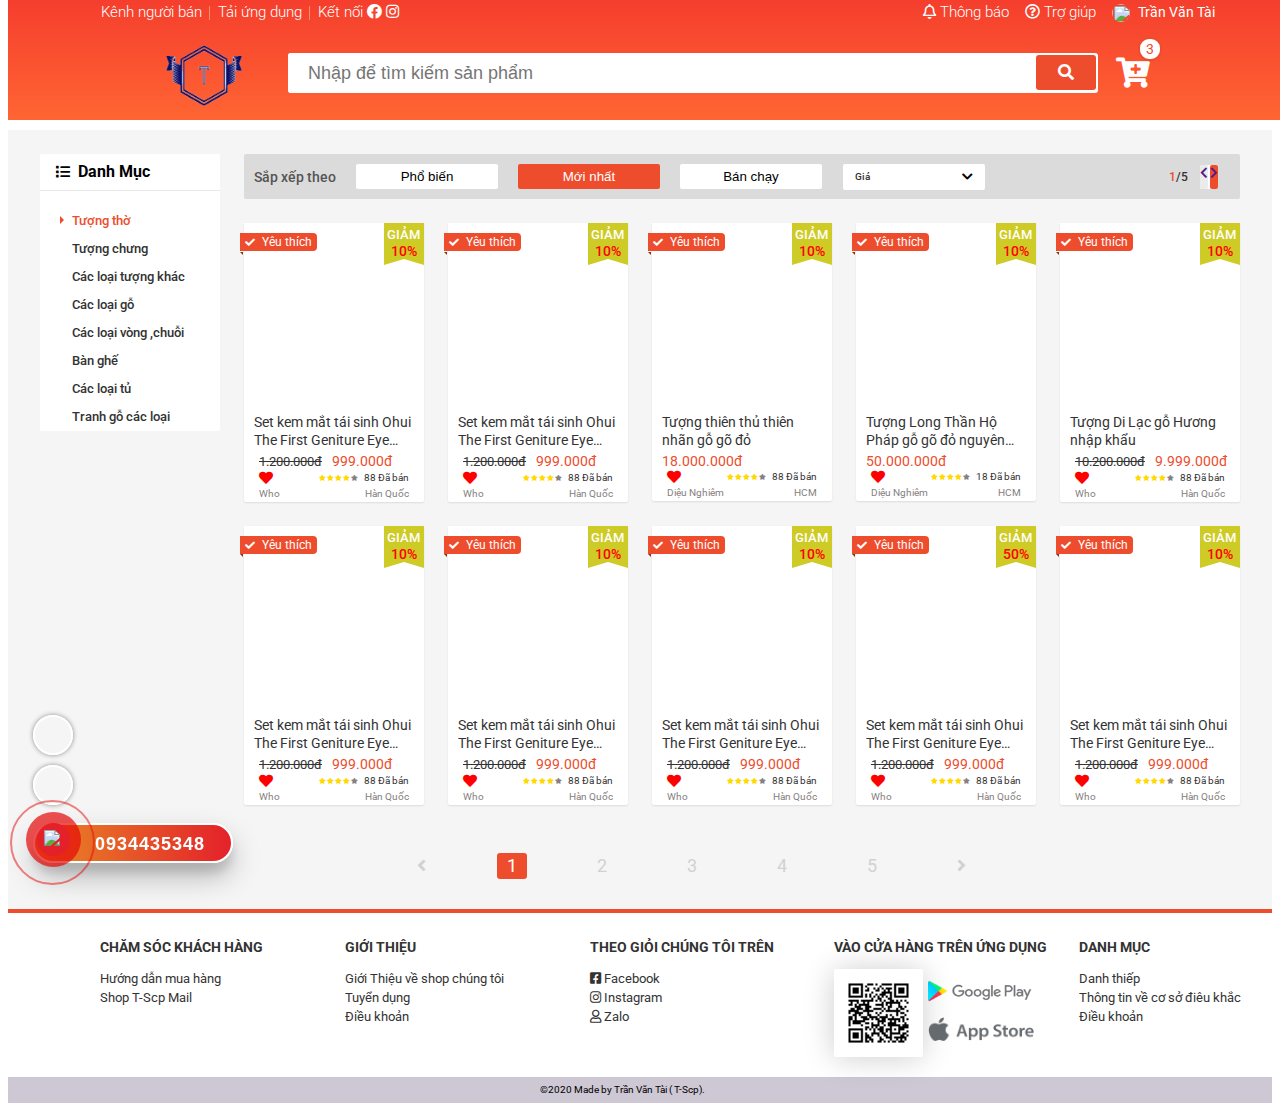
==== commit 70af1e7f: "TOTAL UPDATE" ====
--- a/index.html
+++ b/index.html
@@ -6,15 +6,15 @@
     <meta name="viewport" content="width=device-width, initial-scale=1.0">
     <meta http-equiv="X-UA-compatible" content="ie=edge">
     <link rel="stylesheet" href="https://cdnjs.cloudflare.com/ajax/libs/normalize/8.0.1/normalize.min.css">
-    <link rel="stylesheet" href="./assets/css/main.css">
-    <link rel="stylesheet" href="./assets/css/base.css">
-    <link rel="stylesheet" href="./assets/css/grid.css">
-    <link rel="stylesheet" href="./assets/css/responsive.css">
+    <link rel="stylesheet" href="css/main.css">
+    <link rel="stylesheet" href="css/base.css">
+    <link rel="stylesheet" href="css/grid.css">
+    <link rel="stylesheet" href="css/responsive.css">
     <link rel="stylesheet" href="./css/">
     <link href="https://fonts.googleapis.com/css?family=Roboto:300,400,500,700&display=swap&subset=vietnamese"
         rel="stylesheet">
     <link rel="stylesheet" href="main.css">
-    <link rel="stylesheet" href="./assets/fonts/fontawesome-free-5.13.0-web/css/all.min.css">
+    <link rel="stylesheet" href="fonts/fontawesome-free-5.13.0-web/css/all.min.css">
     <title>Demo Shop T-SCP</title>
 
 </head>
@@ -118,16 +118,16 @@
                     <li class="header__navbar-item header__navbar-item--doc">Kênh người bán</li>
                     <li class="header__navbar-item header__navbar-item--has-qr header__navbar-item--doc">Tải ứng dụng
                         <div class="header__qr">
-                            <img src="./assets/img/f184c0b68a2d385feb5d70a76396230b.png" alt="QR Code"
+                            <img src="img/f184c0b68a2d385feb5d70a76396230b.png" alt="QR Code"
                                 class="header__qr-img">
                             <div class="header__qr-app">
                                 <a href="https://play.google.com/store/apps/details?id=com.shopee.vn"
                                     class="header__qr-link">
-                                    <img src="./assets/img/ggplay.png" alt="" class="header__qR-app-2app">
+                                    <img src="img/ggplay.png" alt="" class="header__qR-app-2app">
                                 </a>
                                 <a href="https://apps.apple.com/vn/app/c%C3%B3-shopee-%E1%BB%9F-nh%C3%A0-kh%C3%B4ng-kh%C3%B3/id959841449"
                                     class="header__qr-link">
-                                    <img src="./assets/img/appstore.png" alt="" class="header__qR-app-2app">
+                                    <img src="img/appstore.png" alt="" class="header__qR-app-2app">
                                 </a>
 
                             </div>
@@ -203,7 +203,7 @@
                     <!-- <li  class="header__navbar-item header__navbar-item--doc header__navbar-item--dam" >Đăng ký</li>
                         <li class="header__navbar-item header__navbar-item--dam">Đăng nhập</li> -->
                     <li class="header__navbar-item header__navbar-user">
-                        <img src="http://demo.shop.tickid.vn/assets/images/avatar-default.png" alt=""
+                        <img src="http://demo.shop.tickid.vnimages/avatar-default.png" alt=""
                             class="header__navbar-user-img">
                         <span class="header__navbar-user-name">Trần Văn Tài</span>
                         <ul class="header__navbar-user-list">
@@ -235,7 +235,7 @@
                     <label for="mobile-search-checkbox" class="header__mobile-search-icon fas fa-search"></label>
                 </lable>
                 <div class="header__logo">
-                    <img src="/assets/img/logo-removebg-preview.png" alt="" class="header__logo-img">
+                    <img src="img/logo-removebg-preview.png" alt="" class="header__logo-img">
 
                 </div>
                 <input type="checkbox" name="" hidden id="mobile-search-checkbox" class="header-input-mobile">
@@ -279,7 +279,7 @@
                         <span class="header__cart-notice">3</span>
                         <!-- No cart (header__cart-list--no-cart)-->
                         <div class="header__cart-list ">
-                            <img src="./assets/img/no-cart.png" alt="" class="header__cart--no-cart-img">
+                            <img src="img/no-cart.png" alt="" class="header__cart--no-cart-img">
                             <span class="header__cart-list--no-cart-msg">Chưa có sản phẩm</span>
                             <!-- Đã có sản phẩm -->
                             <h4 class="header__cart-heading">Sản phẩm đã thêm</h4>
@@ -1020,11 +1020,11 @@
                     <div class="col l-2-4 m-4 c-6">
                         <h3 class="footer__heading">Vào cửa hàng trên ứng dụng</h3>
                         <div class="footer__dowload">
-                            <img src="/assets/img/f184c0b68a2d385feb5d70a76396230b.png" alt=""
+                            <img src="img/f184c0b68a2d385feb5d70a76396230b.png" alt=""
                                 class="footer__dowload-qr">
                             <div class="footer__dowload-apps">
-                                <img src="/assets/img/ggplay.png" alt="Googleplay" class="footer__dowload-apps-ggplay">
-                                <img src="/assets/img/appstore.png" alt="Appstore"
+                                <img src="img/ggplay.png" alt="Googleplay" class="footer__dowload-apps-ggplay">
+                                <img src="img/appstore.png" alt="Appstore"
                                     class="footer__dowload-apps-appstore">
 
                             </div>
--- a/css/main.css
+++ b/css/main.css
@@ -0,0 +1,2041 @@
+.header {
+    background-image: linear-gradient(0, #ff6533, #f53e2d);
+    height: var(--header-height);
+    width: 100%;
+    position: fixed;
+    top: 0;
+    z-index: 3;
+}
+
+.header__navbar {
+    justify-content: space-between;
+    display: flex;
+    font-weight: 300;
+    width: 90%;
+    margin-left: 76.5px;
+}
+
+.header__navbar-list {
+    list-style: none;
+    padding-left: 0px;
+    font-size: 14px;
+    margin: 0px 8px;
+    font-size: 15px;
+    color: #ffffff;
+    display: flex;
+}
+
+.header__navbar-item {
+    display: inline-block;
+    margin: 0px 8px;
+    top: 4px;
+    font-size: 15px;
+    color: #ffffff;
+    position: relative;
+    text-decoration: none;
+    min-height: 26px;
+}
+
+.header__navbar-item a {
+    color: var(--white-color);
+}
+
+.header__navbar-item a :hover {
+    color: blue;
+}
+
+.header__notify-footer a {
+    color: var(--text-color);
+}
+
+
+/* Menu User */
+
+.header__navbar-user {
+    display: flex;
+    justify-items: center;
+    position: relative;
+}
+
+.header__navbar-user-img {
+    width: 18px;
+    height: 18px;
+    border-radius: 50%;
+    margin-top: -0 .5px;
+}
+
+.header__navbar-user-name {
+    margin-left: 8px;
+    margin-right: 6px;
+    font-weight: 400;
+    font-size: 1.4rem;
+}
+
+.header__navbar-user:hover .header__navbar-user-list {
+    display: block;
+}
+
+.header__navbar-user-list {
+    background-color: var(--white-color);
+    list-style: none;
+    position: absolute;
+    margin-top: 29px;
+    width: 137px;
+    padding: 0;
+    z-index: 3;
+    box-shadow: 0 1px 3.125rem 0 rgba(0, 0, 0, 0.2);
+    border-radius: 2px;
+    animation: HeaderNotifyGrowth ease-in 0.2s;
+    transform-origin: 50% top;
+    display: none;
+}
+
+.header__navbar-user-list::before {
+    content: "";
+    display: block;
+    position: absolute;
+    border-style: solid;
+    border-color: transparent transparent var(--white-color) transparent;
+    right: 51.6px;
+    border-width: 8px 14px;
+    top: -16px;
+}
+
+.header__navbar-user-item {
+    text-decoration: none;
+    width: 100%;
+    font-size: 1.3rem;
+    color: var(--text-color);
+    padding: 6px 7px;
+    border-radius: 2px;
+    margin-bottom: 0;
+}
+
+.header__navbar-user-item a {
+    text-decoration: none;
+    color: var(--text-color);
+    font-weight: 500;
+}
+
+.header__navbar-user-item a:hover {
+    color: var(--primary-color);
+}
+
+.header__navbar-user-item:hover {
+    background-color: rgb(228, 235, 235);
+    color: var(--primary-color);
+}
+
+.header__navbar-user-remove {
+    background-color: var(--Black-color);
+    height: 10px;
+    width: 113px;
+    position: absolute;
+    top: 18px;
+}
+
+
+/* Hiển thị block của thẻ tải ứng dụng */
+
+.header__navbar-item--has-qr:hover .header__qr {
+    display: block;
+}
+
+.header__navbar-item-noti:hover .header__notify {
+    display: block;
+}
+
+.header__navbar-item-link {
+    text-decoration: none;
+    color: var(--white-color);
+}
+
+.header__navbar-item--doc::after {
+    content: "";
+    display: block;
+    position: absolute;
+    border-left: 1px solid #FB9068;
+    height: 14px;
+    right: -8px;
+    top: 35%;
+    transform: translateY(-50%);
+}
+
+a:-webkit-any-link {
+    text-decoration: none;
+}
+
+.header__navbar-item:hover,
+.header__navbar-item-link:hover {
+    color: rgba(255, 255, 255, 0.7);
+    cursor: pointer;
+}
+
+.header__navbar-item--dam {
+    font-weight: 400;
+}
+
+.header__navbar-item-link--bo {
+    text-decoration: none;
+}
+
+.header__navbar-item-link--bo {
+    color: #ffffff;
+}
+
+.header__navbar-icon-link:hover {
+    color: #ffffff;
+    text-decoration: none;
+}
+
+.header__navbar-item--bokn {
+    cursor: text;
+    color: #ffffff;
+}
+
+
+/* Thanh tiện ích */
+
+.header__menu {
+    position: absolute;
+    width: 100%;
+    top: 85px;
+    height: 66px;
+    background-color: var(--white-color);
+    display: none;
+    border-bottom: 1px solid #ccc9c9e5;
+}
+
+.header__menu-bars {
+    list-style: none;
+    display: flex;
+    justify-content: space-around;
+    padding: 4px 0 0 0;
+}
+
+.header__menu-item {
+    font-size: 2.5rem;
+    width: 150px;
+    height: 40px;
+    background-color: var(--primary-color);
+    text-align: center;
+    border-radius: 4px;
+    align-items: center;
+    padding-top: 5px;
+}
+
+.header__menu-link {
+    color: var(--white-color);
+    text-align: center;
+}
+
+
+/* QR CODe */
+
+.header__qr {
+    background-image: var(--white-color);
+    position: absolute;
+    left: 0;
+    top: 100%;
+    width: 130px;
+    padding: 8px;
+    border-radius: 2px;
+    display: none;
+    animation: fadeIn ease-in 0.3s;
+    z-index: 3;
+}
+
+.header__qr-img {
+    width: 100%;
+}
+
+.header__qr-app {
+    display: flex;
+    justify-content: space-between;
+    background-color: var(--white-color);
+    position: relative;
+    top: -10px;
+}
+
+.header__qr-link:first-child {
+    margin-left: 10px;
+}
+
+.header__qr-link:last-child {
+    margin-right: 10px;
+}
+
+.header__qR-app-2app {
+    height: 10px;
+}
+
+
+/* Notification */
+
+.header__notify {
+    z-index: 3;
+    position: absolute;
+    top: 100%;
+    right: 0;
+    width: 404px;
+    border: 1px solid #d3d3d3;
+    background-color: var(--white-color);
+    cursor: context-menu;
+    display: none;
+    transform-origin: 90% top;
+    animation: HeaderNotifyGrowth ease-in 0.2s;
+    max-height: 296px;
+}
+
+.header__notify::before {
+    content: "";
+    display: block;
+    position: absolute;
+    border-style: solid;
+    border-color: transparent transparent var(--white-color) transparent;
+    right: -0.3px;
+    border-width: 20px 27px;
+    top: -27.5px;
+}
+
+@keyframes HeaderNotifyGrowth {
+    from {
+        transform: scale(0);
+    }
+    to {
+        transform: scale(1);
+    }
+}
+
+.header__notify-header {
+    background-color: var(--white-color);
+    height: 40px;
+}
+
+.header__notify-header h3 {
+    color: #999999;
+    font-size: 1.4rem;
+    line-height: 40px;
+    margin: 0 0 0 12px;
+}
+
+.header__notify-list {
+    padding: 0;
+}
+
+.header__notify-item:hover {
+    background-color: rgb(238, 237, 237);
+}
+
+.header__notify-link {
+    display: flex;
+    padding: 12px;
+    background-color: rgba(238, 75, 43, 0.1);
+}
+
+.header__notify-img {
+    width: 48px;
+}
+
+.header__notify-info {
+    margin-left: 13px;
+}
+
+.header-notify-name {
+    font-size: 1.3rem;
+    color: black;
+    font-weight: 400;
+}
+
+.header__notify-desciotion {
+    display: block;
+    font-size: 1.2rem;
+    line-height: 1.2rem;
+    color: #756f6e;
+}
+
+.header__notify-footer {
+    display: flex;
+    color: black;
+    font-weight: 500;
+}
+
+.header__notify-footer-btn {
+    color: var(--text-color);
+    font-size: 1.2rem;
+    padding: 6px 36px;
+    margin: auto;
+}
+
+
+/* authen modal */
+
+.auth-form {
+    width: 500px;
+}
+
+.auth-form__container {
+    padding: 0 32px;
+}
+
+.auth-form__header {
+    display: flex;
+    align-items: center;
+    justify-content: space-between;
+}
+
+.auth-form__heading {
+    font-size: 1.8rem;
+    font-weight: 400;
+    color: var(--text-color);
+    cursor: pointer;
+}
+
+.auth-form__switch-button {
+    font-size: 1.6rem;
+    cursor: pointer;
+    color: var(--primary-color);
+}
+
+.auth-form__input {
+    height: 35px;
+    width: 100%;
+    margin: 5px 0;
+    padding: 0 12px;
+    border: 0.5px solid rgb(133, 128, 128);
+    border-radius: 3px;
+}
+
+.auth-form-aside {
+    margin-top: 16px;
+    text-align: center;
+}
+
+.auth-form__rule-link {
+    text-decoration: none;
+    color: var(--primary-color);
+}
+
+.auth-form__controls {
+    margin-top: 50px;
+    margin-left: 149px;
+}
+
+.btn.btn--size-s {
+    height: 32px;
+    font-size: 11px;
+    margin-left: 21px;
+}
+
+.btn--primary {
+    width: 142px;
+    height: 25px;
+    border: none;
+    margin-bottom: 10px;
+    cursor: pointer;
+}
+
+.btn {
+    width: 142px;
+    height: 25px;
+    margin-bottom: 10px;
+    cursor: pointer;
+    /* display: inline-flex;
+    justify-content: center;
+    align-items: center; */
+}
+
+.btn:hover {
+    color: var(--primary-color);
+}
+
+.auth-form__social {
+    background-color: rgb(212, 208, 208);
+    border-radius: 3px;
+    padding: 10px 100px;
+    display: flex;
+    justify-content: space-between;
+}
+
+.auth-form__social-icon {
+    font-size: 2.4rem;
+}
+
+
+/* login form */
+
+.auth-form-help {
+    display: flex;
+    justify-content: flex-end;
+    text-decoration: none;
+    font-size: 1.3rem;
+}
+
+.auth-form-gach {
+    display: block;
+    height: 14px;
+    margin: 4px 16px;
+    border-left: 1px solid var(--border-color);
+}
+
+.auth-form-help-color {
+    color: var(--primary-color);
+}
+
+.auth-form-help-mau {
+    color: var(--Black-color);
+    font-weight: 300;
+}
+
+
+/* Header with search */
+
+.header-with-search {
+    height: var(--header-with-search-heitgh);
+    display: flex;
+    align-items: center;
+}
+
+.header__mobile-search {
+    position: absolute;
+    left: 55px;
+    top: 14px;
+}
+
+.header__mobile-search-icon {
+    font-size: 2rem;
+    color: var(--white-color);
+}
+
+.header__logo {
+    width: 280px;
+}
+
+.header__logo-img {
+    width: 150px;
+    margin-left: 121px;
+    margin-bottom: -11px;
+}
+
+.header__search {
+    width: 100%;
+    background-color: var(--white-color);
+    height: 40px;
+    flex: 1;
+    border-radius: 3px;
+    display: flex;
+}
+
+.header__search-input-wrap {
+    flex: 1;
+    height: 100%;
+    position: relative;
+}
+
+.header__search-input {
+    width: 100%;
+    height: 100%;
+    border-radius: 3px;
+    border: none;
+    padding: 20px;
+    font-size: 1.8rem;
+    color: var(--text-color);
+    outline: none;
+}
+
+.header__cart {
+    width: 190px;
+    text-align: center;
+    z-index: 2;
+}
+
+.header__cart-wrap {
+    position: relative;
+    display: inline-block;
+}
+
+.header__cart:hover .header__cart-list {
+    display: block;
+}
+
+.header__cart-icon {
+    color: var(--white-color);
+    font-size: 3rem;
+    margin-right: 120px;
+    cursor: pointer;
+}
+
+.header__cart-list {
+    position: absolute;
+    top: 100%;
+    right: 115px;
+    width: 400px;
+    border-radius: 3px;
+    background-color: var(--white-color);
+    margin-top: 5px;
+    box-shadow: 0 1px 3.125rem 0 rgba(0, 0, 0, 0.2);
+    /* box-shadow: 5px 5px 20px 0 #666; */
+    display: none;
+    animation: fadeIn ease-in 0.2s;
+}
+
+.header__mobile-search {
+    display: none;
+}
+
+.header__cart-list::before {
+    cursor: pointer;
+    content: "";
+    position: absolute;
+    right: -1px;
+    top: -30px;
+    border-width: 20px;
+    border-style: solid;
+    border-color: transparent transparent var(--white-color) transparent;
+}
+
+.header__cart--no-cart-img {
+    width: 50%;
+    margin-top: 5px;
+    display: none;
+}
+
+.header__cart-list--no-cart {
+    padding: 10px 0;
+}
+
+.header__cart-list--no-cart .header__cart--no-cart-img,
+.header__cart-list--no-cart .header__cart--no-cart-img {
+    display: block;
+    margin-left: auto;
+    margin-right: auto;
+}
+
+.header__cart-notice {
+    position: absolute;
+    padding: 3px 6px;
+    font-size: 1.4rem;
+    line-height: 1.4rem;
+    border-radius: 11px;
+    right: 108px;
+    background-color: var(--white-color);
+    color: var(--primary-color);
+    bottom: 28px;
+    border: solid 2px #EE4D2D;
+}
+
+.header__cart-list--no-cart-msg {
+    align-items: center;
+    font-size: 1.4rem;
+    display: none;
+}
+
+.header__cart-list--no-cart .header__cart-list--no-cart-msg,
+.header__cart-list--no-cart .header__cart-list--no-cart-msg {
+    display: block;
+}
+
+.header__cart-heading {
+    margin: 2px;
+    text-align: left;
+    color: #999999;
+    font-weight: 400;
+    cursor: text;
+    padding-left: 8px;
+    font-size: 1.4rem;
+}
+
+.header__cart-list-item {
+    padding: 0;
+    list-style: none;
+    margin: 3px 0;
+}
+
+.header__cart-item {
+    list-style: none;
+    display: flex;
+    align-items: center;
+}
+
+.header__cart-item:hover {
+    background-color: rgb(230, 230, 233);
+}
+
+.hader__cart-item-img {
+    width: 12%;
+    height: 12%;
+    margin-left: 10px;
+    margin-top: 4px;
+    cursor: pointer;
+    border: 1.5px solid #d3d3d3;
+}
+
+.header__cart-item-info {
+    width: 100%;
+}
+
+.header__cart-item-head {
+    display: flex;
+    align-items: center;
+    justify-content: space-between;
+    margin-right: 10px;
+}
+
+.header__cart-item-name {
+    padding-left: 10px;
+    font-size: 1.4rem;
+    font-weight: 500;
+    color: var(--text-color);
+    margin: 0;
+    cursor: pointer;
+}
+
+.header__cart-item-price {
+    font-size: 1.4rem;
+    font-weight: 400;
+    color: var(--primary-color);
+    cursor: default;
+}
+
+.header__cart-item-multiply {
+    font-size: 1rem;
+    color: #757575;
+    margin: 0 4px;
+}
+
+.header__cart-item-qnt {
+    font-size: 1.2rem;
+    color: var(--text-color);
+    font-weight: 300;
+}
+
+.header__cart-item-body {
+    display: flex;
+    justify-content: space-between;
+}
+
+.header__cart-viewcart {
+    margin: 10px 10px;
+    float: right;
+}
+
+.header__cart-viewcart:hover {
+    background-color: rgb(216, 211, 208);
+}
+
+.header__cart-item-type {
+    color: #757575;
+    font-size: 1.1rem;
+    padding-left: 12px;
+    cursor: default;
+}
+
+.header__cart-item-description {
+    font-size: 1.2rem;
+    margin-right: 10px;
+    color: var(--text-color);
+    font-weight: 400;
+    cursor: pointer;
+}
+
+.header__cart-item-description:hover {
+    color: var(--primary-color);
+}
+
+
+/* search button */
+
+.header__search-btn {
+    background-color: var(--primary-color);
+    border: none;
+    width: 60px;
+    border-radius: 3px;
+    height: 35px;
+    margin: 2px 2px;
+    outline: none;
+    cursor: pointer;
+}
+
+.header__search-btn:hover {
+    background-color: #e27863;
+}
+
+.header__search-btn-icon {
+    color: var(--white-color);
+    font-size: 1.6rem;
+}
+
+.header__search-input:focus~.header__search-history {
+    display: block;
+}
+
+
+/* search history */
+
+.header__search-history {
+    position: absolute;
+    top: calc(100% + 3px);
+    left: 0;
+    border-radius: 3px;
+    border: none;
+    width: calc(100% - 60px);
+    background-color: var(--white-color);
+    box-shadow: 0 1px 4px 0 rgba(0, 0, 0, .26);
+    display: none;
+}
+
+.header__search-history-heading {
+    margin: 6px 20px;
+    font-size: 1.4rem;
+    color: #999999;
+    font-weight: 400;
+    z-index: 2;
+}
+
+.header__search-history-list {
+    list-style: none;
+    padding-left: 0;
+    margin-bottom: 0;
+    z-index: 2;
+}
+
+.header__search-history-item {
+    height: 30px;
+    padding: 0 20px;
+}
+
+.header__search-history-item:hover {
+    background-color: rgb(238, 238, 238);
+}
+
+.header__search-history-item a {
+    text-decoration: none;
+    font-size: 1.2rem;
+    color: var(--text-color);
+    line-height: 30px;
+    display: block;
+}
+
+
+/* header__sort-bars */
+
+.header__sort-bars {
+    position: fixed;
+    top: 69.5px;
+    left: -102px;
+    right: 0px;
+    background-color: var(--white-color);
+    height: 44px;
+    align-items: center;
+    margin: 0 133px 0 100px;
+    padding-left: 0;
+    border-top: 1px solid #e5e5e5e5;
+    border-bottom: 1px solid #e5e5e5e5;
+    display: none;
+    width: 100%;
+}
+
+.header__sort-item {
+    list-style: none;
+    flex: 1;
+    text-align: center;
+    margin: 0 10px;
+    background-color: var(--primary-color);
+    border-radius: 3px;
+    position: relative;
+}
+
+.header__sort-link-icon {
+    position: absolute;
+    color: var(--white-color);
+    top: 10px;
+    right: 13px;
+}
+
+.header__sort-link-price {
+    color: var(--white-color);
+    font-size: 1.2rem;
+    cursor: text;
+}
+
+.header__sort-select {
+    background-color: var(--white-color);
+    position: absolute;
+    padding: 0 13px;
+    margin-top: 1px;
+    border-radius: 3px;
+    box-shadow: 0 0.1rem 0.2rem 0 rgba(0, 0, 0, 0.1);
+    display: none;
+}
+
+.header__sort-select-item .header__sort-select-link {
+    color: var(--text-color);
+    font-weight: 500;
+}
+
+.header__sort-select-item .header__sort-select-link:hover {
+    color: var(--primary-color);
+}
+
+.header__sort-select-item {
+    list-style: none;
+}
+
+.header__sort-item-hover:hover .header__sort-select {
+    display: block;
+}
+
+.header__sort-item:hover {
+    background-color: rgb(207, 154, 104);
+}
+
+.header__sort-item .header__sort-link {
+    text-decoration: none;
+    color: var(--white-color);
+    font-size: 1.2rem;
+    list-style: none;
+    height: 100%;
+    line-height: var(--header-sort-bars-height);
+    text-align: center;
+}
+
+.header__sort-link {
+    text-decoration: none;
+    height: 100%;
+    line-height: var(--header-sort-bars-height);
+}
+
+.header__bars {
+    display: none;
+}
+
+
+/* appContainer */
+
+.app__container {
+    position: relative;
+    top: 122px;
+    background-color: #f5f5f5;
+}
+
+.app__content {
+    margin-top: 24px;
+}
+
+.category {
+    background-color: var(--white-color);
+    border-radius: 2px;
+}
+
+.category-heading {
+    font-size: 1.6rem;
+    padding: 10px 16px;
+    border-bottom: 1px solid rgba(0, 0, 0, 0.09);
+    margin-top: 0;
+}
+
+.category-heading-icon {
+    font-size: 1.4rem;
+    margin-right: 4px;
+}
+
+.category-list {
+    list-style: none;
+    padding-left: 0;
+    margin-left: 16px;
+}
+
+.category-item:hover {
+    background-color: rgb(241, 240, 240);
+}
+
+.category-item--active .category-item-link {
+    color: var(--primary-color);
+}
+
+.category-item--active .category-item-link::before {
+    content: "";
+    top: 50%;
+    left: 4px;
+    position: absolute;
+    border: 4px solid;
+    border-color: transparent transparent transparent var(--primary-color);
+    transform: translateY(calc(-50% - 1px));
+}
+
+.category-item-link {
+    position: relative;
+    padding: 6px 16px;
+    display: block;
+    transition: right linear 0.1s;
+    right: 0;
+    font-weight: 500;
+}
+
+.category-item-link:hover {
+    color: var(--primary-color);
+    right: -4px;
+}
+
+.category-item a {
+    color: var(--text-color);
+    font-size: 1.3rem;
+}
+
+
+/* mobile-category */
+
+.mobile-category {
+    display: none;
+}
+
+.mobile-category__list {
+    display: flex;
+    list-style: none;
+    padding: 0;
+    max-width: 100%;
+    overflow-x: auto;
+    height: 60px;
+}
+
+.mobile-category__list::-webkit-scrollbar {
+    display: none;
+}
+
+.mobile-category__item {
+    flex-shrink: 0;
+    text-align: center;
+}
+
+.mobile-category__item:nth-of-type(3n) {
+    /* background-color: #87afd8; */
+    border-radius: 4px;
+    background-image: linear-gradient(0, #87afd8, #ffffff);
+}
+
+.mobile-category__item:nth-of-type(3n + 1) {
+    background-color: #94d891;
+    background-image: linear-gradient(0, #94d891, #ffffff);
+    border-radius: 4px;
+}
+
+.mobile-category__item:nth-of-type(3n + 2) {
+    background-image: linear-gradient(0, #d7d887, #ffffff);
+    background-color: #d7d887;
+    border-radius: 4px;
+}
+
+.mobile-category__link {
+    text-decoration: none;
+    font-size: 2rem;
+    font-weight: 500;
+    text-align: center;
+    color: var(--text-color);
+    width: 110px;
+    height: 59px;
+    display: table-cell;
+    text-align: center;
+    -webkit-box-orient: vertical;
+    -webkit-line-clamp: 2;
+    overflow: hidden;
+}
+
+
+/* Home sort+fillter */
+
+.home-filter {
+    background-color: var(--border-color);
+    position: relative;
+    display: flex;
+    align-items: center;
+    font-weight: 500;
+    border-radius: 2px;
+    width: 100%;
+    font-size: 1.2rem;
+}
+
+.home-filter-title {
+    padding: 0 10px;
+    font-size: 1.4rem;
+    color: #555;
+}
+
+.home-filter-btn {
+    /* min-width: 90px; */
+    margin: 10px 10px;
+}
+
+.home-filter__page {
+    display: flex;
+    align-items: center;
+    margin-left: auto;
+    margin-right: 22px;
+}
+
+.select-input-list {
+    z-index: 1;
+}
+
+.select-input-lable {
+    font-size: 1.2rem;
+    color: var(--text-color);
+    font-weight: 500;
+}
+
+.select-input-lable-icon {
+    cursor: pointer;
+}
+
+.home-filter__page-num {
+    font-size: 1.2rem;
+    color: var(--text-color);
+    margin-right: 12px;
+}
+
+.home-filter__page-current {
+    color: var(--primary-color);
+}
+
+.home-filter__page-control {
+    background-color: var(--white-color);
+    width: 18px;
+    height: 24px;
+    border-radius: 2px;
+    display: flex;
+    justify-content: space-between;
+}
+
+.home-filter__page-btn1 {
+    background-color: rgb(235, 235, 235);
+    height: 24px;
+    border-radius: 2px;
+}
+
+.home-filter__page-btn2 {
+    background-color: var(--primary-color);
+    height: 24px;
+    border-radius: 2px;
+}
+
+
+/* Product item */
+
+.home-product {
+    margin-bottom: 24px;
+}
+
+.home-product-item {
+    position: relative;
+    background-color: var(--white-color);
+    margin-top: 24px;
+    border-bottom-left-radius: 2px;
+    border-bottom-right-radius: 2px;
+    box-shadow: 0 0.1rem 0.2rem 0 rgba(0, 0, 0, 0.1);
+    transition: transform linear 0.1s;
+}
+
+.home-product-item:hover {
+    transform: translateY(-2px);
+    box-shadow: 0 0.1rem 2rem 0 rgba(0, 0, 0, 0.05);
+}
+
+.home-product-item__img {
+    padding-top: 100%;
+    background-repeat: no-repeat;
+    background-size: contain;
+}
+
+.home-product-item__name {
+    font-size: 1.4rem;
+    font-weight: 400;
+    color: var(--text-color);
+    margin: 10px 10px 4px 10px;
+    line-height: 1.8rem;
+    height: 3.6rem;
+    overflow: hidden;
+    display: block;
+    display: -webkit-box;
+    -webkit-box-orient: vertical;
+    -webkit-line-clamp: 2;
+}
+
+.home-product-item__price {
+    display: flex;
+    align-items: baseline;
+    flex-wrap: wrap;
+}
+
+.home-product-item__price-old {
+    margin-left: 15px;
+    font-size: 1.3rem;
+    columns: #666666;
+    text-decoration: line-through;
+    color: var(--text-color);
+}
+
+.home-product-item__price-new {
+    margin-left: 10px;
+    font-size: 1.4rem;
+    color: var(--primary-color);
+}
+
+.home-product-item__action {
+    display: flex;
+    justify-content: space-between;
+    margin: 0 15px;
+    cursor: pointer;
+}
+
+.home-product-item__like {
+    cursor: pointer;
+    font-size: 1.4rem;
+}
+
+i.home-product-item__like-icon2 {
+    display: none;
+    color: red;
+}
+
+.home-product-item__liked .home-product-item__like-icon2 {
+    display: inline-block;
+}
+
+.home-product-item__liked .home-product-item__like-icon1 {
+    display: none;
+}
+
+.home-product-item__star {
+    cursor: pointer;
+    font-size: 0.6rem;
+    color: rgb(133, 128, 128);
+    margin-left: auto;
+}
+
+.home-product-item__buyed {
+    margin-left: 6px;
+    color: var(--text-color);
+}
+
+.home-product-item__star-gold {
+    color: rgb(255, 217, 0);
+}
+
+.home-product-item__origin {
+    margin: 0 15px;
+    display: flex;
+    justify-content: space-between;
+    color: rgb(133, 128, 128);
+    cursor: default;
+}
+
+.home-product-item__favorite {
+    position: absolute;
+    top: 10px;
+    left: -4px;
+    background-color: var(--primary-color);
+    color: var(--white-color);
+    font-size: 1.2rem;
+    line-height: 1.8rem;
+    padding-right: 5px;
+    border-top-right-radius: 4px;
+    border-bottom-right-radius: 4px;
+}
+
+.home-product-item__favorite::after {
+    content: "";
+    position: absolute;
+    border-top: 3.5px solid rgb(133, 55, 10);
+    border-left: 3.5px solid transparent;
+    left: 0;
+    bottom: -3.5px;
+}
+
+.home-product-item__favorite i {
+    font-size: 1rem;
+    margin: 0 4px 0 5px;
+}
+
+.home-product-item__sale-off {
+    position: absolute;
+    top: 0;
+    right: 0;
+    background-color: #ccc91ef6;
+    width: 40px;
+    height: 36px;
+}
+
+.home-product-item__sale-off::after {
+    content: "";
+    position: absolute;
+    left: 0;
+    top: 36px;
+    border-width: 0 20px 6px;
+    border-style: solid;
+    border-color: red #ccc91ef6 transparent #ccc91ef6;
+}
+
+.home-product-item__sale-off-percent {
+    position: relative;
+    top: 20px;
+    font-size: 1.4rem;
+    color: red;
+    margin-left: 7px;
+    font-weight: 500;
+}
+
+.home-product-item__sale-off-lable {
+    position: relative;
+    top: -14px;
+    font-size: 1.3rem;
+    color: var(--white-color);
+    font-weight: 500;
+    margin-left: 3px;
+}
+
+
+/* pagination */
+
+.home__product-pagination {
+    margin: 48px 100px 32px 0;
+}
+
+
+/* footer */
+
+.footer {
+    position: relative;
+    top: 120px;
+    border-top: 4px solid var(--primary-color);
+    padding-top: 12px;
+    padding-bottom: 2px;
+}
+
+.footer__heading {
+    font-size: 1.4rem;
+    text-transform: uppercase;
+    color: var(--text-color);
+}
+
+.footer__list {
+    text-decoration: none;
+    padding-left: 0;
+}
+
+.footer__list-item {
+    list-style: none;
+    font-size: 1.3rem;
+    margin-left: 0;
+    color: var(--text-color);
+    padding: 2px 0 1px 0;
+}
+
+.footer__list-item .footer__list-item-link {
+    color: var(--text-color);
+}
+
+.footer__list-item-link:hover {
+    color: var(--primary-color);
+}
+
+.grid_margin {
+    position: relative;
+    left: 60px;
+}
+
+.footer__dowload {
+    display: flex;
+    align-items: center;
+}
+
+.footer__dowload-qr {
+    width: 40%;
+    padding: 10px;
+    box-shadow: 0 1px 3.125rem 0 rgba(0, 0, 0, 0.2);
+    border-radius: 2px;
+}
+
+.footer__dowload-apps-ggplay {
+    width: 80%;
+    margin: 5px 5px;
+}
+
+.footer__dowload-apps-appstore {
+    width: 80%;
+    margin: 5px 5px;
+}
+
+.footer__bottom {
+    margin-top: 20px;
+    background-color: rgb(206, 199, 212);
+    padding: 5px 0;
+}
+
+.footer__text {
+    font-weight: 400;
+    margin-left: 500px;
+}
+
+
+/* Hotline */
+
+.hotline-phone-ring-circle {
+    width: 85px;
+    height: 85px;
+    top: 10px;
+    left: 10px;
+    position: absolute;
+    background-color: transparent;
+    border-radius: 100%;
+    border: 2px solid #e60808;
+    -webkit-animation: phonering-alo-circle-anim 1.2s infinite ease-in-out;
+    animation: phonering-alo-circle-anim 1.2s infinite ease-in-out;
+    transition: all .5s;
+    -webkit-transform-origin: 50% 50%;
+    -ms-transform-origin: 50% 50%;
+    transform-origin: 50% 50%;
+    opacity: .5
+}
+
+.hotline-phone-ring-circle-fill {
+    width: 55px;
+    height: 55px;
+    top: 22px;
+    left: 26px;
+    position: absolute;
+    background-color: rgba(230, 8, 8, .7);
+    border-radius: 100%;
+    border: 2px solid transparent;
+    -webkit-animation: phonering-alo-circle-fill-anim 2.3s infinite ease-in-out;
+    animation: phonering-alo-circle-fill-anim 2.3s infinite ease-in-out;
+    transition: all .5s;
+    -webkit-transform-origin: 50% 50%;
+    -ms-transform-origin: 50% 50%;
+    transform-origin: 50% 50%
+}
+
+.hotline-phone-ring-img-circle {
+    background-color: #e4212a;
+    width: 33px;
+    height: 33px;
+    top: 33px;
+    left: 37px;
+    position: absolute;
+    background-size: 20px;
+    border-radius: 100%;
+    border: 2px solid transparent;
+    -webkit-animation: phonering-alo-circle-img-anim 1s infinite ease-in-out;
+    animation: phonering-alo-circle-img-anim 1s infinite ease-in-out;
+    -webkit-transform-origin: 50% 50%;
+    -ms-transform-origin: 50% 50%;
+    transform-origin: 50% 50%;
+    display: -webkit-box;
+    display: -webkit-flex;
+    display: -ms-flexbox;
+    display: flex;
+    align-items: center;
+    justify-content: center
+}
+
+.hotline-phone-ring-img-circle .pps-btn-img {
+    display: -webkit-box;
+    display: -webkit-flex;
+    display: -ms-flexbox;
+    display: flex
+}
+
+.hotline-phone-ring-img-circle .pps-btn-img img {
+    width: 20px;
+    height: 20px
+}
+
+.hotline-bar {
+    position: absolute;
+    background: #e88a25;
+    background: -webkit-linear-gradient(left, #e88a25, #d40000);
+    background: -o-linear-gradient(right, #e88a25, #d40000);
+    background: -moz-linear-gradient(right, #e88a25, #d40000);
+    background: linear-gradient(to right, #e88a25, #e4212a);
+    height: 40px;
+    width: 200px;
+    line-height: 40px;
+    border-radius: 3px;
+    padding: 0 10px;
+    background-size: 100%;
+    cursor: pointer;
+    transition: all .8s;
+    -webkit-transition: all .8s;
+    z-index: 9;
+    box-shadow: 0 14px 28px rgba(0, 0, 0, .25), 0 10px 10px rgba(0, 0, 0, .1);
+    border-radius: 50px !important;
+    border: 2px solid #fff;
+    left: 33px;
+    bottom: 37px
+}
+
+.hotline-bar>a {
+    color: #fff;
+    text-decoration: none;
+    font-size: 18px;
+    font-weight: 900;
+    text-indent: 50px;
+    display: block;
+    letter-spacing: 1px;
+    line-height: 38px;
+    font-family: Arial
+}
+
+.hotline-bar>a:hover,
+.hotline-bar>a:active {
+    color: #fff
+}
+
+@-webkit-keyframes phonering-alo-circle-anim {
+    0% {
+        -webkit-transform: rotate(0) scale(.5) skew(1deg);
+        -webkit-opacity: .1
+    }
+    30% {
+        -webkit-transform: rotate(0) scale(.7) skew(1deg);
+        -webkit-opacity: .5
+    }
+    100% {
+        -webkit-transform: rotate(0) scale(1) skew(1deg);
+        -webkit-opacity: .1
+    }
+}
+
+@-webkit-keyframes phonering-alo-circle-fill-anim {
+    0% {
+        -webkit-transform: rotate(0) scale(.7) skew(1deg);
+        opacity: .6
+    }
+    50% {
+        -webkit-transform: rotate(0) scale(1) skew(1deg);
+        opacity: .6
+    }
+    100% {
+        -webkit-transform: rotate(0) scale(.7) skew(1deg);
+        opacity: .6
+    }
+}
+
+@-webkit-keyframes phonering-alo-circle-img-anim {
+    0% {
+        -webkit-transform: rotate(0) scale(1) skew(1deg)
+    }
+    10% {
+        -webkit-transform: rotate(-25deg) scale(1) skew(1deg)
+    }
+    20% {
+        -webkit-transform: rotate(25deg) scale(1) skew(1deg)
+    }
+    30% {
+        -webkit-transform: rotate(-25deg) scale(1) skew(1deg)
+    }
+    40% {
+        -webkit-transform: rotate(25deg) scale(1) skew(1deg)
+    }
+    50% {
+        -webkit-transform: rotate(0) scale(1) skew(1deg)
+    }
+    100% {
+        -webkit-transform: rotate(0) scale(1) skew(1deg)
+    }
+}
+
+@media (max-width:768px) {
+    .hotline-bar {
+        display: none
+    }
+}
+
+.hotline-phone-ring-img-circle .pps-btn-img img {
+    width: 20px;
+    height: 20px;
+}
+
+img {
+    border: none;
+}
+
+.hotline-phone-ring-wrap {
+    position: fixed !important;
+    bottom: 0;
+    left: 0;
+    z-index: 1111111;
+}
+
+.hotline-phone-ring {
+    position: relative;
+    visibility: visible;
+    background-color: transparent;
+    width: 110px;
+    height: 110px;
+    cursor: pointer;
+    z-index: 11;
+    -webkit-backface-visibility: hidden;
+    -webkit-transform: translateZ(0);
+    transition: visibility .5s;
+    left: 0;
+    bottom: 0;
+    display: block;
+}
+
+.float-icon-hotline {
+    display: block;
+    width: 40px;
+    position: fixed;
+    bottom: 85px;
+    left: 33px;
+    z-index: 999999;
+}
+
+.float-icon-hotline ul {
+    display: block;
+    width: 100%;
+    padding-left: 0;
+    margin-bottom: 0;
+}
+
+.float-icon-hotline ul li {
+    display: block;
+    width: 100%;
+    position: relative;
+    margin-bottom: 10px;
+    cursor: pointer;
+}
+
+.float-icon-hotline ul li a#messengerButton {
+    padding: 0px !important;
+    background: transparent !important;
+    border: 0px !important;
+}
+
+@media only screen and (min-width: 960px) {
+    .float-icon-hotline ul li .fa {
+        background-size: contain !important;
+    }
+}
+
+.float-icon-hotline ul li .fa-phone {
+    background-color: #ed1c24;
+}
+
+.float-icon-hotline ul li .fa {
+    background-color: #ed1c24;
+    display: block;
+    width: 40px;
+    height: 40px;
+    text-align: center;
+    line-height: 36px;
+    -moz-box-shadow: 0 0 5px #888;
+    -webkit-box-shadow: 0 0 5px#888;
+    box-shadow: 0 0 5px #888;
+    color: #fff;
+    font-weight: 700;
+    border-radius: 50%;
+    position: relative;
+    z-index: 2;
+    border: 2px solid #fff;
+}
+
+.animated.infinite {
+    animation-iteration-count: infinite;
+}
+
+.animated {
+    animation-duration: 1s;
+    animation-fill-mode: both;
+}
+
+.tada {
+    animation-name: tada;
+}
+
+.fa {
+    display: inline-block;
+    font: normal normal normal 14px/1 FontAwesome;
+    font-size: inherit;
+    text-rendering: auto;
+    -webkit-font-smoothing: antialiased;
+    -moz-osx-font-smoothing: grayscale;
+}
+
+.float-icon-hotline ul li span {
+    display: inline-block;
+    padding: 0;
+    background-color: #ff6a00;
+    color: #fff;
+    border: 2px solid #fff;
+    border-radius: 20px;
+    height: 40px;
+    line-height: 36px;
+    position: absolute;
+    top: 0;
+    left: 15px;
+    z-index: 0;
+    width: 0;
+    overflow: hidden;
+    -webkit-transition: all 1s;
+    transition: all 1s;
+    background-color: #ff6a00;
+    -moz-box-shadow: 0 0 5px #888;
+    -webkit-box-shadow: 0 0 5px#888;
+    box-shadow: 0 0 5px #888;
+    font-weight: 400;
+    white-space: nowrap;
+    opacity: 0;
+}
+
+ul.left-icon.hotline {
+    margin-left: 0px !important;
+}
+
+.float-icon-hotline ul li .fa-zalo {
+    background: url(https://netweb.vn/img/hotline/zalo.png) center center no-repeat;
+}
+
+.float-icon-hotline ul li .fa-zalo:hover {
+    background: #ef0303 url(https://netweb.vn/img/hotline/zalo.png) center center no-repeat;
+    opacity: .5;
+}
+
+.float-icon-hotline ul li .fa-messenger {
+    background: url(https://netweb.vn/img/hotline/fb.png) center center no-repeat;
+}
+
+.float-icon-hotline ul li .fa-messenger:hover {
+    background: #168efb url(https://netweb.vn/img/hotline/fb.png) center center no-repeat;
+    opacity: .5;
+}
+
+.hotline-phone-ring-circle {
+    width: 85px;
+    height: 85px;
+    top: 10px;
+    left: 10px;
+    position: absolute;
+    background-color: transparent;
+    border-radius: 100%;
+    border: 2px solid #e60808;
+    -webkit-animation: phonering-alo-circle-anim 1.2s infinite ease-in-out;
+    animation: phonering-alo-circle-anim 1.2s infinite ease-in-out;
+    transition: all .5s;
+    -webkit-transform-origin: 50% 50%;
+    -ms-transform-origin: 50% 50%;
+    transform-origin: 50% 50%;
+    opacity: .5
+}
+
+.hotline-phone-ring-circle-fill {
+    width: 55px;
+    height: 55px;
+    top: 22px;
+    left: 26px;
+    position: absolute;
+    background-color: rgba(230, 8, 8, .7);
+    border-radius: 100%;
+    border: 2px solid transparent;
+    -webkit-animation: phonering-alo-circle-fill-anim 2.3s infinite ease-in-out;
+    animation: phonering-alo-circle-fill-anim 2.3s infinite ease-in-out;
+    transition: all .5s;
+    -webkit-transform-origin: 50% 50%;
+    -ms-transform-origin: 50% 50%;
+    transform-origin: 50% 50%
+}
+
+.hotline-phone-ring-img-circle {
+    background-color: #e4212a;
+    width: 33px;
+    height: 33px;
+    top: 33px;
+    left: 37px;
+    position: absolute;
+    background-size: 20px;
+    border-radius: 100%;
+    border: 2px solid transparent;
+    -webkit-animation: phonering-alo-circle-img-anim 1s infinite ease-in-out;
+    animation: phonering-alo-circle-img-anim 1s infinite ease-in-out;
+    -webkit-transform-origin: 50% 50%;
+    -ms-transform-origin: 50% 50%;
+    transform-origin: 50% 50%;
+    display: -webkit-box;
+    display: -webkit-flex;
+    display: -ms-flexbox;
+    display: flex;
+    align-items: center;
+    justify-content: center
+}
+
+.hotline-phone-ring-img-circle .pps-btn-img {
+    display: -webkit-box;
+    display: -webkit-flex;
+    display: -ms-flexbox;
+    display: flex
+}
+
+.hotline-phone-ring-img-circle .pps-btn-img img {
+    width: 20px;
+    height: 20px
+}
+
+.hotline-bar {
+    position: absolute;
+    background: #e88a25;
+    background: -webkit-linear-gradient(left, #e88a25, #d40000);
+    background: -o-linear-gradient(right, #e88a25, #d40000);
+    background: -moz-linear-gradient(right, #e88a25, #d40000);
+    background: linear-gradient(to right, #e88a25, #e4212a);
+    height: 40px;
+    width: 200px;
+    line-height: 40px;
+    border-radius: 3px;
+    padding: 0 10px;
+    background-size: 100%;
+    cursor: pointer;
+    transition: all .8s;
+    -webkit-transition: all .8s;
+    z-index: 9;
+    box-shadow: 0 14px 28px rgba(0, 0, 0, .25), 0 10px 10px rgba(0, 0, 0, .1);
+    border-radius: 50px !important;
+    border: 2px solid #fff;
+    left: 33px;
+    bottom: 37px
+}
+
+.hotline-bar>a {
+    color: #fff;
+    text-decoration: none;
+    font-size: 18px;
+    font-weight: 900;
+    text-indent: 50px;
+    display: block;
+    letter-spacing: 1px;
+    line-height: 38px;
+    font-family: Arial
+}
+
+.hotline-bar>a:hover,
+.hotline-bar>a:active {
+    color: #fff
+}
+
+@-webkit-keyframes phonering-alo-circle-anim {
+    0% {
+        -webkit-transform: rotate(0) scale(.5) skew(1deg);
+        -webkit-opacity: .1
+    }
+    30% {
+        -webkit-transform: rotate(0) scale(.7) skew(1deg);
+        -webkit-opacity: .5
+    }
+    100% {
+        -webkit-transform: rotate(0) scale(1) skew(1deg);
+        -webkit-opacity: .1
+    }
+}
+
+@-webkit-keyframes phonering-alo-circle-fill-anim {
+    0% {
+        -webkit-transform: rotate(0) scale(.7) skew(1deg);
+        opacity: .6
+    }
+    50% {
+        -webkit-transform: rotate(0) scale(1) skew(1deg);
+        opacity: .6
+    }
+    100% {
+        -webkit-transform: rotate(0) scale(.7) skew(1deg);
+        opacity: .6
+    }
+}
+
+@-webkit-keyframes phonering-alo-circle-img-anim {
+    0% {
+        -webkit-transform: rotate(0) scale(1) skew(1deg)
+    }
+    10% {
+        -webkit-transform: rotate(-25deg) scale(1) skew(1deg)
+    }
+    20% {
+        -webkit-transform: rotate(25deg) scale(1) skew(1deg)
+    }
+    30% {
+        -webkit-transform: rotate(-25deg) scale(1) skew(1deg)
+    }
+    40% {
+        -webkit-transform: rotate(25deg) scale(1) skew(1deg)
+    }
+    50% {
+        -webkit-transform: rotate(0) scale(1) skew(1deg)
+    }
+    100% {
+        -webkit-transform: rotate(0) scale(1) skew(1deg)
+    }
+}
+
+@media (max-width:768px) {
+    .hotline-bar {
+        display: none
+    }
+}
+
+.hotline-phone-ring-img-circle .pps-btn-img img {
+    width: 20px;
+    height: 20px;
+}
+
+img {
+    border: none;
+}
+
+.hotline-phone-ring-wrap {
+    position: fixed !important;
+    bottom: 0;
+    left: 0;
+    z-index: 1111111;
+}
+
+.hotline-phone-ring {
+    position: relative;
+    visibility: visible;
+    background-color: transparent;
+    width: 110px;
+    height: 110px;
+    cursor: pointer;
+    z-index: 11;
+    -webkit-backface-visibility: hidden;
+    -webkit-transform: translateZ(0);
+    transition: visibility .5s;
+    left: 0;
+    bottom: 0;
+    display: block;
+}
+
+.float-icon-hotline {
+    display: block;
+    width: 40px;
+    position: fixed;
+    bottom: 85px;
+    left: 33px;
+    z-index: 999999;
+}
+
+.float-icon-hotline ul {
+    display: block;
+    width: 100%;
+    padding-left: 0;
+    margin-bottom: 0;
+}
+
+.float-icon-hotline ul li {
+    display: block;
+    width: 100%;
+    position: relative;
+    margin-bottom: 10px;
+    cursor: pointer;
+}
+
+.float-icon-hotline ul li a#messengerButton {
+    padding: 0px !important;
+    background: transparent !important;
+    border: 0px !important;
+}
+
+@media only screen and (min-width: 960px) {
+    .float-icon-hotline ul li .fa {
+        background-size: contain !important;
+    }
+}
+
+.float-icon-hotline ul li .fa-phone {
+    background-color: #ed1c24;
+}
+
+.float-icon-hotline ul li .fa {
+    background-color: #ed1c24;
+    display: block;
+    width: 40px;
+    height: 40px;
+    text-align: center;
+    line-height: 36px;
+    -moz-box-shadow: 0 0 5px #888;
+    -webkit-box-shadow: 0 0 5px#888;
+    box-shadow: 0 0 5px #888;
+    color: #fff;
+    font-weight: 700;
+    border-radius: 50%;
+    position: relative;
+    z-index: 2;
+    border: 2px solid #fff;
+}
+
+.animated.infinite {
+    animation-iteration-count: infinite;
+}
+
+.animated {
+    animation-duration: 1s;
+    animation-fill-mode: both;
+}
+
+.tada {
+    animation-name: tada;
+}
+
+.fa {
+    display: inline-block;
+    font: normal normal normal 14px/1 FontAwesome;
+    font-size: inherit;
+    text-rendering: auto;
+    -webkit-font-smoothing: antialiased;
+    -moz-osx-font-smoothing: grayscale;
+}
+
+.float-icon-hotline ul li span {
+    display: inline-block;
+    padding: 0;
+    background-color: #ff6a00;
+    color: #fff;
+    border: 2px solid #fff;
+    border-radius: 20px;
+    height: 40px;
+    line-height: 36px;
+    position: absolute;
+    top: 0;
+    left: 15px;
+    z-index: 0;
+    width: 0;
+    overflow: hidden;
+    -webkit-transition: all 1s;
+    transition: all 1s;
+    background-color: #ff6a00;
+    -moz-box-shadow: 0 0 5px #888;
+    -webkit-box-shadow: 0 0 5px#888;
+    box-shadow: 0 0 5px #888;
+    font-weight: 400;
+    white-space: nowrap;
+    opacity: 0;
+}
+
+ul.left-icon.hotline {
+    margin-left: 0px !important;
+}
+
+.float-icon-hotline ul li .fa-zalo {
+    background: url(https://netweb.vn/img/hotline/zalo.png) center center no-repeat;
+}
+
+.float-icon-hotline ul li .fa-zalo:hover {
+    background: #ef0303 url(https://netweb.vn/img/hotline/zalo.png) center center no-repeat;
+    opacity: .5;
+}
+
+.float-icon-hotline ul li .fa-messenger {
+    background: url(https://netweb.vn/img/hotline/fb.png) center center no-repeat;
+}
+
+.float-icon-hotline ul li .fa-messenger:hover {
+    background: #168efb url(https://netweb.vn/img/hotline/fb.png) center center no-repeat;
+    opacity: .5;
+}--- a/css/base.css
+++ b/css/base.css
@@ -0,0 +1,201 @@
+:root{
+    --primary-color: #ee4d2d;
+    --white-color: #ffffff;
+    --text-color: #333333;
+    --black-color:#000;
+    --border-color: #dbdbdb;
+    --header-height:120px;
+    --navbar-height: 26px;
+    --header-with-search-heitgh: calc(var(--header-height) - var(--navbar-height));
+    --header-sort-bars-height: 30px;
+
+}
+
+*{
+    box-sizing: inherit;
+
+}
+html{
+    font-size: 62.5%;
+    line-height: 1.6rem;
+    font-family: 'Roboto', sans-serif;
+    box-sizing: border-box;
+}
+
+
+ 
+
+.grid__row{
+    display: flex;
+    flex-wrap: wrap;
+    margin-left: -12px;
+    margin-right: -12px;
+    width: 100%;
+}
+/* test */
+.grid__colum-2{
+    padding-left: 12px;
+    padding-right: 12px;
+    width: 16.667%;
+
+}
+.grid__colum-2-4{
+    padding-left: 12px;
+    padding-right: 12px;
+    width: 20%;
+}
+
+.grid__colum-10{
+    padding-left: 12px;
+    padding-right: 12px;
+    width: 83.333%;
+}
+/* animation */
+@keyframes fadeIn{
+   from{
+     opacity: 0;
+
+    }
+   to{
+    opacity: 1;
+   }
+}
+@keyframes Growth{
+    from{
+        transform: scale(var(--growth-from));
+   
+       }
+      to{
+       transform: scale(var(--growth-to));
+      }
+}
+/* form dang ky, dang nhap */
+.modal{
+    position: fixed;
+    top: 0;
+    right:0;
+    bottom: 0;
+    left: 0;
+    display: flex;
+
+}
+.modal__overlay{
+    position: absolute;
+    width: 100%;
+    height: 100%;
+    background-color:rgba(0, 0, 0,0.3);
+    z-index: 1;
+    animation: fadeIn ease-in 0.1s;
+
+}
+.modal__body{
+    --growth-from:0.7;
+    --growth-to:1;
+    background-color:var(--white-color);
+    margin: auto;
+    position: relative;
+    z-index: 2;
+    border-radius: 5px;
+    animation: growth linear 0.2s;
+
+}
+
+/* button style */
+.btn{
+    min-width: 142px;
+    height: 25px;
+    text-decoration: none;
+    border: none;
+    border-radius: 2px;
+    background-color: var(--white-color);
+}
+.btn.btn--primary{
+    color: var(--white-color);
+    background-color:var(--primary-color);
+}
+
+/* selection */
+  .select-input{
+      padding: 0 12px;
+      height: 26px;
+      border-radius: 2px;
+      background-color: var(--white-color);
+      min-width: 142px;
+      display: flex;
+      justify-content: space-between;
+      align-items: center;
+      position: relative;
+      margin-left: 11px;
+  }
+  .select-input-lable{
+    font-size: 1rem;
+    color: var(--text-color);
+    font-weight: 500;
+}
+.select-input-list{
+    position: absolute;
+    background-color: var(--white-color);
+    list-style: none;
+    left: 0;
+    right: 0;
+    top: 17px;
+    width: 142px;
+    color: var(--text-color);
+    border-radius: 2px;
+    padding-left: 12px;
+    display: none;
+}
+.select-input-list:hover{
+    color: var(--primary-color);
+}
+
+.select-input-item a{
+    color: var(--text-color);
+    font-size: 1.1rem;
+}
+.select-input-item a:hover{
+    color: var(--primary-color);
+}
+.select-input-item-link{
+    display: block;
+    padding: 2px 2px;
+}
+.select-input:hover .select-input-list{
+    display: block;
+}
+    /* pagination */
+.pagination{
+    display: flex;
+    align-items: center;
+    justify-content: center;
+    padding: 0;
+}
+.pagination-item{
+    list-style: none;
+    font-size: 1.8rem;
+    margin: 0 30px;
+}
+.pagination-item a{
+    color: #d1d1d1;
+    font-weight: 400;
+}
+.pagination-item-link{
+    display: block;
+    text-decoration: none;
+    min-width: 30px;
+    height: 26px;
+    line-height: 26px;
+    text-align: center;
+    border-radius: 3px;
+    font-weight: 500;
+
+}
+.pagination-item--active .pagination-item-link {
+    background-color: var(--primary-color);
+    color: var(--white-color);
+  
+}
+.pagination-item--active .pagination-item-link:hover {
+    background-color: rgb(207, 84, 13);
+}
+
--- a/css/grid.css
+++ b/css/grid.css
@@ -0,0 +1,538 @@
+.grid {
+    width: 100%;
+    display: block;
+    padding: 0;
+    display: flex;
+    flex-wrap: wrap;
+}
+
+.grid.wide {
+    max-width: 1200px;
+    margin: 0 auto;
+}
+
+.row {
+    display: flex;
+    flex-wrap: wrap;
+    margin-left: -4px;
+    margin-right: -4px;
+}
+
+.row.no-gutters {
+    margin-left: 0;
+    margin-right: 0;
+}
+
+.col {
+    padding-left: 4px;
+    padding-right: 4px;
+}
+
+.row.no-gutters .col {
+    padding-left: 0;
+    padding-right: 0;
+}
+  
+.c-0 {
+    display: none;
+}
+  
+.c-1 {
+    flex: 0 0 8.33333%;
+    max-width: 8.33333%;
+}
+  
+.c-2 {
+    flex: 0 0 16.66667%;
+    max-width: 16.66667%;
+}
+  
+.c-3 {
+    flex: 0 0 25%;
+    max-width: 25%;
+}
+  
+.c-4 {
+    flex: 0 0 33.33333%;
+    max-width: 33.33333%;
+}
+  
+.c-5 {
+    flex: 0 0 41.66667%;
+    max-width: 41.66667%;
+}
+  
+.c-6 {
+    flex: 0 0 50%;
+    max-width: 50%;
+}
+  
+.c-7 {
+    flex: 0 0 58.33333%;
+    max-width: 58.33333%;
+}
+  
+.c-8 {
+    flex: 0 0 66.66667%;
+    max-width: 66.66667%;
+}
+  
+.c-9 {
+    flex: 0 0 75%;
+    max-width: 75%;
+}
+  
+.c-10 {
+    flex: 0 0 83.33333%;
+    max-width: 83.33333%;
+}
+  
+.c-11 {
+    flex: 0 0 91.66667%;
+    max-width: 91.66667%;
+}
+  
+.c-12 {
+    flex: 0 0 100%;
+    max-width: 100%;
+}
+
+.c-o-1 {
+    margin-left: 8.33333%;
+}
+  
+.c-o-2 {
+    margin-left: 16.66667%;
+}
+  
+.c-o-3 {
+    margin-left: 25%;
+}
+  
+.c-o-4 {
+    margin-left: 33.33333%;
+}
+  
+.c-o-5 {
+    margin-left: 41.66667%;
+}
+  
+.c-o-6 {
+    margin-left: 50%;
+}
+  
+.c-o-7 {
+    margin-left: 58.33333%;
+}
+  
+.c-o-8 {
+    margin-left: 66.66667%;
+}
+  
+.c-o-9 {
+    margin-left: 75%;
+}
+  
+.c-o-10 {
+    margin-left: 83.33333%;
+}
+  
+.c-o-11 {
+    margin-left: 91.66667%;
+}
+
+/* >= Tablet */
+@media (min-width: 740px) {
+    .row {
+        margin-left: -8px;
+        margin-right: -8px;
+    }
+    .col {
+        padding-left: 8px;
+        padding-right: 8px;
+    }
+    .m-0 {
+        display: none;
+    }
+    .m-1,
+    .m-2,
+    .m-3,
+    .m-4,
+    .m-5,
+    .m-6,
+    .m-7,
+    .m-8,
+    .m-9,
+    .m-10,
+    .m-11,
+    .m-12 {
+        display: block;
+    }
+    .m-1 {
+        flex: 0 0 8.33333%;
+        max-width: 8.33333%;
+    }
+    .m-2 {
+        flex: 0 0 16.66667%;
+        max-width: 16.66667%;
+    }
+    .m-3 {
+        flex: 0 0 25%;
+        max-width: 25%;
+    }
+    .m-4 {
+        flex: 0 0 33.33333%;
+        max-width: 33.33333%;
+    }
+    .m-5 {
+        flex: 0 0 41.66667%;
+        max-width: 41.66667%;
+    }
+    .m-6 {
+        flex: 0 0 50%;
+        max-width: 50%;
+    }
+    .m-7 {
+        flex: 0 0 58.33333%;
+        max-width: 58.33333%;
+    }
+    .m-8 {
+        flex: 0 0 66.66667%;
+        max-width: 66.66667%;
+    }
+    .m-9 {
+        flex: 0 0 75%;
+        max-width: 75%;
+    }
+    .m-10 {
+        flex: 0 0 83.33333%;
+        max-width: 83.33333%;
+    }
+    .m-11 {
+        flex: 0 0 91.66667%;
+        max-width: 91.66667%;
+    }
+    .m-12 {
+        flex: 0 0 100%;
+        max-width: 100%;
+    }
+    .m-o-1 {
+        margin-left: 8.33333%;
+    }
+      
+    .m-o-2 {
+        margin-left: 16.66667%;
+    }
+      
+    .m-o-3 {
+        margin-left: 25%;
+    }
+      
+    .m-o-4 {
+        margin-left: 33.33333%;
+    }
+      
+    .m-o-5 {
+        margin-left: 41.66667%;
+    }
+      
+    .m-o-6 {
+        margin-left: 50%;
+    }
+      
+    .m-o-7 {
+        margin-left: 58.33333%;
+    }
+      
+    .m-o-8 {
+        margin-left: 66.66667%;
+    }
+      
+    .m-o-9 {
+        margin-left: 75%;
+    }
+      
+    .m-o-10 {
+        margin-left: 83.33333%;
+    }
+      
+    .m-o-11 {
+        margin-left: 91.66667%;
+    }
+}
+
+/* PC medium resolution > */
+@media (min-width: 1113px) {
+    .row {
+        margin-left: -12px;
+        margin-right: -12px;
+    }
+    .row.sm-gutter {
+        margin-left: -5px;
+        margin-right: -5px;
+    }
+    .col {
+        padding-left: 12px;
+        padding-right: 12px;
+    }
+    .row.sm-gutter .col {
+        padding-left: 5px;
+        padding-right: 5px;
+    }
+    .l-0 {
+        display: none;
+    }
+    .l-1,
+    .l-2,
+    .l-2-4,
+    .l-3,
+    .l-4,
+    .l-5,
+    .l-6,
+    .l-7,
+    .l-8,
+    .l-9,
+    .l-10,
+    .l-11,
+    .l-12 {
+        display: block;
+    }
+    .l-1 {
+        flex: 0 0 8.33333%;
+        max-width: 8.33333%;
+    }
+    .l-2 {
+        flex: 0 0 16.66667%;
+        max-width: 16.66667%;
+    }
+    .l-2-4 {
+        flex: 0 0 20%;
+        max-width: 20%;
+    }
+    .l-3 {
+        flex: 0 0 25%;
+        max-width: 25%;
+    }
+    .l-4 {
+        flex: 0 0 33.33333%;
+        max-width: 33.33333%;
+    }
+    .l-5 {
+        flex: 0 0 41.66667%;
+        max-width: 41.66667%;
+    }
+    .l-6 {
+        flex: 0 0 50%;
+        max-width: 50%;
+    }
+    .l-7 {
+        flex: 0 0 58.33333%;
+        max-width: 58.33333%;
+    }
+    .l-8 {
+        flex: 0 0 66.66667%;
+        max-width: 66.66667%;
+    }
+    .l-9 {
+        flex: 0 0 75%;
+        max-width: 75%;
+    }
+    .l-10 {
+        flex: 0 0 83.33333%;
+        max-width: 83.33333%;
+    }
+    .l-11 {
+        flex: 0 0 91.66667%;
+        max-width: 91.66667%;
+    }
+    .l-12 {
+        flex: 0 0 100%;
+        max-width: 100%;
+    }
+    .l-o-1 {
+        margin-left: 8.33333%;
+    }
+      
+    .l-o-2 {
+        margin-left: 16.66667%;
+    }
+      
+    .l-o-3 {
+        margin-left: 25%;
+    }
+      
+    .l-o-4 {
+        margin-left: 33.33333%;
+    }
+      
+    .l-o-5 {
+        margin-left: 41.66667%;
+    }
+      
+    .l-o-6 {
+        margin-left: 50%;
+    }
+      
+    .l-o-7 {
+        margin-left: 58.33333%;
+    }
+      
+    .l-o-8 {
+        margin-left: 66.66667%;
+    }
+      
+    .l-o-9 {
+        margin-left: 75%;
+    }
+      
+    .l-o-10 {
+        margin-left: 83.33333%;
+    }
+      
+    .l-o-11 {
+        margin-left: 91.66667%;
+    }
+}
+
+/* Tablet - PC low resolution */
+@media (min-width: 740px) and (max-width: 1023px) {
+    .wide {
+        width: 644px;
+    }
+}
+
+/* > PC low resolution */
+@media (min-width: 1024px) and (max-width: 1239px) {
+    .wide {
+        width: 984px;
+    }
+    .wide .row {
+        margin-left: -12px;
+        margin-right: -12px;
+    }
+    .wide .row.sm-gutter {
+        margin-left: -5px;
+        margin-right: -5px;
+    }
+    .wide .col {
+        padding-left: 12px;
+        padding-right: 12px;
+    }
+    .wide .row.sm-gutter .col {
+        padding-left: 5px;
+        padding-right: 5px;
+    }
+    .wide .l-0 {
+        display: none;
+    }
+    .wide .l-1,
+    .wide .l-2,
+    .wide .l-2-4,
+    .wide .l-3,
+    .wide .l-4,
+    .wide .l-5,
+    .wide .l-6,
+    .wide .l-7,
+    .wide .l-8,
+    .wide .l-9,
+    .wide .l-10,
+    .wide .l-11,
+    .wide .l-12 {
+        display: block;
+    }
+    .wide .l-1 {
+        flex: 0 0 8.33333%;
+        max-width: 8.33333%;
+    }
+    .wide .l-2 {
+        flex: 0 0 16.66667%;
+        max-width: 16.66667%;
+    }
+    .wide .l-2-4 {
+        flex: 0 0 20%;
+        max-width: 20%;
+    }
+    .wide .l-3 {
+        flex: 0 0 25%;
+        max-width: 25%;
+    }
+    .wide .l-4 {
+        flex: 0 0 33.33333%;
+        max-width: 33.33333%;
+    }
+    .wide .l-5 {
+        flex: 0 0 41.66667%;
+        max-width: 41.66667%;
+    }
+    .wide .l-6 {
+        flex: 0 0 50%;
+        max-width: 50%;
+    }
+    .wide .l-7 {
+        flex: 0 0 58.33333%;
+        max-width: 58.33333%;
+    }
+    .wide .l-8 {
+        flex: 0 0 66.66667%;
+        max-width: 66.66667%;
+    }
+    .wide .l-9 {
+        flex: 0 0 75%;
+        max-width: 75%;
+    }
+    .wide .l-10 {
+        flex: 0 0 83.33333%;
+        max-width: 83.33333%;
+    }
+    .wide .l-11 {
+        flex: 0 0 91.66667%;
+        max-width: 91.66667%;
+    }
+    .wide .l-12 {
+        flex: 0 0 100%;
+        max-width: 100%;
+    }
+    .wide .l-o-1 {
+        margin-left: 8.33333%;
+    }
+      
+    .wide .l-o-2 {
+        margin-left: 16.66667%;
+    }
+      
+    .wide .l-o-3 {
+        margin-left: 25%;
+    }
+      
+    .wide .l-o-4 {
+        margin-left: 33.33333%;
+    }
+      
+    .wide .l-o-5 {
+        margin-left: 41.66667%;
+    }
+      
+    .wide .l-o-6 {
+        margin-left: 50%;
+    }
+      
+    .wide .l-o-7 {
+        margin-left: 58.33333%;
+    }
+      
+    .wide .l-o-8 {
+        margin-left: 66.66667%;
+    }
+      
+    .wide .l-o-9 {
+        margin-left: 75%;
+    }
+      
+    .wide .l-o-10 {
+        margin-left: 83.33333%;
+    }
+      
+    .wide .l-o-11 {
+        margin-left: 91.66667%;
+    }
+}--- a/css/responsive.css
+++ b/css/responsive.css
@@ -0,0 +1,328 @@
+
+/* mobile and tablet */
+@media (max-width: 1023px){
+    :root{
+        --header-height:70px;
+        --navbar-height: 0px;
+    }
+    .hide-on-mobile-tablet{
+        display: none;
+    }
+    .header{
+        position: fixed;
+        width: 100%;
+    }
+
+
+}   
+/* tablet   */
+@media (min-width: 740px) and (max-width:1023px){
+    .home-product{
+        margin-left: 94px;
+    }
+    .row{
+        margin-left: -58px;
+    }
+
+    .hide-on-tablet{
+        display: none;
+    }
+    .header__logo {
+        width: 280px;
+        position: relative;
+        margin-left: -63px;
+        left: -18px;
+    }
+    .header__search-history{
+        width: calc(100% - -2px);
+    }
+    .header__cart {
+        width: 190px;
+        text-align: center;
+        z-index: 2;
+        position: relative;
+        left: 26px;
+    }
+    .header__cart-list{
+        position: fixed;
+        top: 65px;
+        right: 0;
+        width: 100%;
+        padding: 0 calc((100% - 638px)/2);
+    }
+    .header__cart-list::before{
+        right: 105px;
+    }
+    .header__sort-bars{
+        display: flex;
+        cursor: pointer;
+        border-radius: 4px;
+    }
+    .grid.wide{
+        margin-right: 105px;
+    }
+    .hotline-phone-ring-wrap{
+        display: none;
+    }
+    .float-icon-hotline{
+        display: none;
+    }
+    .footer__text{
+        margin-left: 265px;
+    }
+    .mobile-category{
+        display:block;
+    }
+    
+}
+
+
+    /* mobile */
+
+@media (max-width:739px){
+    .hide-on-mobile{
+        display: none;
+    }
+    .header{
+        height: 86px;
+       
+    }
+    .header__logo-img{
+        width: 170px;
+        position: absolute;
+        top: -38px;
+        left: 217px  ;
+    }
+    .header__cart{
+        position: relative;
+        left: 446px;
+        top: 24px;
+    }
+    .header__cart-list{
+        top: 77%;
+        width: 475px;
+    }
+    .header__cart-icon{
+        font-size: 39px;
+    }
+    .header__cart-notice{
+        position: relative;
+        font-size: 2rem;
+        top: -51px;
+        padding: 2px 9px;
+        left: -31px;
+    }
+    .header__cart-item-name{
+        font-size: 1.6rem;
+    }
+    .header__cart-item-type{
+        font-size: 1.5rem;
+    }
+    .header__cart-item-description ,.header__cart-item-price ,.header__cart-item-qnt ,.header__cart-viewcart{
+        font-size: 1.5rem;
+    }
+    .header__cart-heading{
+        font-size: 1.7rem;
+    }
+    .header__cart-item-multiply{
+        font-size: 1.4rem;
+    }
+
+
+
+        /* header_bars */
+    .header__bars{
+        width: 20%;
+        display: block;
+    
+    }
+    .header__bars-icon{
+        position: absolute;
+        color: var(--white-color);
+        font-size: 4rem;
+        top: 23px;
+        left: 20px;
+    }
+    .bars__overlayt{
+        position: fixed;
+        top: 0;
+        right: 0;
+        bottom: 0;
+        left: 0;
+        background-color: rgba(0,0,0,0.3);
+        display: none;
+        animation: fadeIn linear 0.3s;
+        z-index:10 ;
+    }
+    .mobile-category{
+        display: block ;
+    }
+    @keyframes fadeIn {
+        from{
+            opacity: 0;
+        }
+        to{
+            opacity: 1;
+        }
+    }
+    .header__navigation{
+        z-index: 10;
+        position: fixed;
+        top: 85px;
+        right: 0;
+        bottom: 0;
+        left: 0;
+        max-width: 304px;
+        background-color: #fff;
+        transform: translateX(-100%);
+        opacity: 0;
+        transition: transform linear 0.3s,opacity linear 0.3s;
+    }
+    .header__navigation-list{
+        list-style: none;
+        padding: 20px 20px;
+        font-size: 2.2rem;
+        font-weight: 500;
+    }
+    .header__navigation-margin{
+        margin: 35px 0;
+        
+    }
+    .navigation-link:hover{
+        color: #ee4d2d;
+
+    }
+
+    .header__navigation-close-icon{
+        position: absolute;
+        font-size: 3rem;
+        left:  267px;
+        color: #666666;
+        top: 8px;
+    }
+    .header__navigation-close-icon:hover{
+        color: #ee4d2d;
+    }
+    .bars__input:checked ~ .bars__overlayt{
+        display: block ;
+    }
+    .bars__input:checked ~ .header__navigation{
+        transform: translateX(0%);
+        opacity: 1; 
+    }
+    .navigation-link{
+        color: black;
+    }
+    /* header_search */
+    .header__search{
+        position: fixed;
+        top: 83px;
+        box-shadow: 0 1px 3.125rem 0 rgba(0,0,0,0.2);
+        padding: 0 10px;
+        animation: mobilessearch linear  0.2s;
+        display: none;
+        height: 54px;
+    }
+    .header-input-mobile:checked ~ .header__search{
+        display: flex;
+    }
+    .header__mobile-search{
+        display: block;
+        top: 25px;
+        left: 82px;
+    }
+    .header__mobile-search-icon{
+        font-size: 3.5rem;
+    }
+    .header__search-btn{
+        width: 68px;
+        height: 47px;
+    }
+    .header__search-history-item a{
+        font-size: 1.7rem;
+    }
+    .header__cart-list::before{
+        right: 16px;
+    }
+    .header__search-history{
+        position: fixed;
+        top: 134px;
+        width: 90.5%;
+
+    }
+    @keyframes mobilessearch {
+        from{
+            opacity: 0;
+            top: 45px;
+        }
+        to{
+            top: 50px;
+            opacity: 1;
+        }
+    }
+    .app__container {
+        margin-right: -458px;
+        margin-left: 1px;
+    }
+    .footer{
+        margin-right: -459px;
+    }
+   
+    .pagination{
+        margin-left: 100px;
+    }
+    .footer__text {
+        margin-left: 359px;
+    }
+    .footer__dowload-apps{
+        display: none;
+    }
+    
+    .row.grid_margin{
+        width: 80%;;
+    }
+
+
+
+    .hotline-phone-ring-wrap{
+        display: none;
+    }
+    .float-icon-hotline{
+        display: none;
+    }
+
+    /* product */
+    .home-product-item__name{
+        line-height: 2.2rem;
+        height: 4.6rem;
+        font-size: 1.8rem;
+    }
+    .home-product-item__price-old{
+        font-size: 1.6rem;
+    }
+    .home-product-item__price-new{
+        font-size: 1.7rem;
+    }
+    .home-product-item__like{
+        font-size: 1.8rem;
+    }
+    .home-product-item__star{
+        font-size: 1.5rem;
+    }
+    .home-product-item__buyed{
+        font-size: 1.6rem;
+    }
+    .home-product-item__origin{
+        font-size: 1.5rem;
+    }
+    .navigation-link{
+        margin: 10px 0;
+    }
+    /* header__menu */
+    .app__container{
+        margin-top: 31px;
+    }
+    .header__menu{
+        display: block;
+    }
+}
--- a/fonts/fontawesome-free-5.13.0-web/css/all.min.css
+++ b/fonts/fontawesome-free-5.13.0-web/css/all.min.css
@@ -0,0 +1,5 @@
+/*!
+ * Font Awesome Free 5.13.0 by @fontawesome - https://fontawesome.com
+ * License - https://fontawesome.com/license/free (Icons: CC BY 4.0, Fonts: SIL OFL 1.1, Code: MIT License)
+ */
+.fa,.fab,.fad,.fal,.far,.fas{-moz-osx-font-smoothing:grayscale;-webkit-font-smoothing:antialiased;display:inline-block;font-style:normal;font-variant:normal;text-rendering:auto;line-height:1}.fa-lg{font-size:1.33333em;line-height:.75em;vertical-align:-.0667em}.fa-xs{font-size:.75em}.fa-sm{font-size:.875em}.fa-1x{font-size:1em}.fa-2x{font-size:2em}.fa-3x{font-size:3em}.fa-4x{font-size:4em}.fa-5x{font-size:5em}.fa-6x{font-size:6em}.fa-7x{font-size:7em}.fa-8x{font-size:8em}.fa-9x{font-size:9em}.fa-10x{font-size:10em}.fa-fw{text-align:center;width:1.25em}.fa-ul{list-style-type:none;margin-left:2.5em;padding-left:0}.fa-ul>li{position:relative}.fa-li{left:-2em;position:absolute;text-align:center;width:2em;line-height:inherit}.fa-border{border:.08em solid #eee;border-radius:.1em;padding:.2em .25em .15em}.fa-pull-left{float:left}.fa-pull-right{float:right}.fa.fa-pull-left,.fab.fa-pull-left,.fal.fa-pull-left,.far.fa-pull-left,.fas.fa-pull-left{margin-right:.3em}.fa.fa-pull-right,.fab.fa-pull-right,.fal.fa-pull-right,.far.fa-pull-right,.fas.fa-pull-right{margin-left:.3em}.fa-spin{-webkit-animation:fa-spin 2s linear infinite;animation:fa-spin 2s linear infinite}.fa-pulse{-webkit-animation:fa-spin 1s steps(8) infinite;animation:fa-spin 1s steps(8) infinite}@-webkit-keyframes fa-spin{0%{-webkit-transform:rotate(0deg);transform:rotate(0deg)}to{-webkit-transform:rotate(1turn);transform:rotate(1turn)}}@keyframes fa-spin{0%{-webkit-transform:rotate(0deg);transform:rotate(0deg)}to{-webkit-transform:rotate(1turn);transform:rotate(1turn)}}.fa-rotate-90{-ms-filter:"progid:DXImageTransform.Microsoft.BasicImage(rotation=1)";-webkit-transform:rotate(90deg);transform:rotate(90deg)}.fa-rotate-180{-ms-filter:"progid:DXImageTransform.Microsoft.BasicImage(rotation=2)";-webkit-transform:rotate(180deg);transform:rotate(180deg)}.fa-rotate-270{-ms-filter:"progid:DXImageTransform.Microsoft.BasicImage(rotation=3)";-webkit-transform:rotate(270deg);transform:rotate(270deg)}.fa-flip-horizontal{-ms-filter:"progid:DXImageTransform.Microsoft.BasicImage(rotation=0, mirror=1)";-webkit-transform:scaleX(-1);transform:scaleX(-1)}.fa-flip-vertical{-webkit-transform:scaleY(-1);transform:scaleY(-1)}.fa-flip-both,.fa-flip-horizontal.fa-flip-vertical,.fa-flip-vertical{-ms-filter:"progid:DXImageTransform.Microsoft.BasicImage(rotation=2, mirror=1)"}.fa-flip-both,.fa-flip-horizontal.fa-flip-vertical{-webkit-transform:scale(-1);transform:scale(-1)}:root .fa-flip-both,:root .fa-flip-horizontal,:root .fa-flip-vertical,:root .fa-rotate-90,:root .fa-rotate-180,:root .fa-rotate-270{-webkit-filter:none;filter:none}.fa-stack{display:inline-block;height:2em;line-height:2em;position:relative;vertical-align:middle;width:2.5em}.fa-stack-1x,.fa-stack-2x{left:0;position:absolute;text-align:center;width:100%}.fa-stack-1x{line-height:inherit}.fa-stack-2x{font-size:2em}.fa-inverse{color:#fff}.fa-500px:before{content:"\f26e"}.fa-accessible-icon:before{content:"\f368"}.fa-accusoft:before{content:"\f369"}.fa-acquisitions-incorporated:before{content:"\f6af"}.fa-ad:before{content:"\f641"}.fa-address-book:before{content:"\f2b9"}.fa-address-card:before{content:"\f2bb"}.fa-adjust:before{content:"\f042"}.fa-adn:before{content:"\f170"}.fa-adobe:before{content:"\f778"}.fa-adversal:before{content:"\f36a"}.fa-affiliatetheme:before{content:"\f36b"}.fa-air-freshener:before{content:"\f5d0"}.fa-airbnb:before{content:"\f834"}.fa-algolia:before{content:"\f36c"}.fa-align-center:before{content:"\f037"}.fa-align-justify:before{content:"\f039"}.fa-align-left:before{content:"\f036"}.fa-align-right:before{content:"\f038"}.fa-alipay:before{content:"\f642"}.fa-allergies:before{content:"\f461"}.fa-amazon:before{content:"\f270"}.fa-amazon-pay:before{content:"\f42c"}.fa-ambulance:before{content:"\f0f9"}.fa-american-sign-language-interpreting:before{content:"\f2a3"}.fa-amilia:before{content:"\f36d"}.fa-anchor:before{content:"\f13d"}.fa-android:before{content:"\f17b"}.fa-angellist:before{content:"\f209"}.fa-angle-double-down:before{content:"\f103"}.fa-angle-double-left:before{content:"\f100"}.fa-angle-double-right:before{content:"\f101"}.fa-angle-double-up:before{content:"\f102"}.fa-angle-down:before{content:"\f107"}.fa-angle-left:before{content:"\f104"}.fa-angle-right:before{content:"\f105"}.fa-angle-up:before{content:"\f106"}.fa-angry:before{content:"\f556"}.fa-angrycreative:before{content:"\f36e"}.fa-angular:before{content:"\f420"}.fa-ankh:before{content:"\f644"}.fa-app-store:before{content:"\f36f"}.fa-app-store-ios:before{content:"\f370"}.fa-apper:before{content:"\f371"}.fa-apple:before{content:"\f179"}.fa-apple-alt:before{content:"\f5d1"}.fa-apple-pay:before{content:"\f415"}.fa-archive:before{content:"\f187"}.fa-archway:before{content:"\f557"}.fa-arrow-alt-circle-down:before{content:"\f358"}.fa-arrow-alt-circle-left:before{content:"\f359"}.fa-arrow-alt-circle-right:before{content:"\f35a"}.fa-arrow-alt-circle-up:before{content:"\f35b"}.fa-arrow-circle-down:before{content:"\f0ab"}.fa-arrow-circle-left:before{content:"\f0a8"}.fa-arrow-circle-right:before{content:"\f0a9"}.fa-arrow-circle-up:before{content:"\f0aa"}.fa-arrow-down:before{content:"\f063"}.fa-arrow-left:before{content:"\f060"}.fa-arrow-right:before{content:"\f061"}.fa-arrow-up:before{content:"\f062"}.fa-arrows-alt:before{content:"\f0b2"}.fa-arrows-alt-h:before{content:"\f337"}.fa-arrows-alt-v:before{content:"\f338"}.fa-artstation:before{content:"\f77a"}.fa-assistive-listening-systems:before{content:"\f2a2"}.fa-asterisk:before{content:"\f069"}.fa-asymmetrik:before{content:"\f372"}.fa-at:before{content:"\f1fa"}.fa-atlas:before{content:"\f558"}.fa-atlassian:before{content:"\f77b"}.fa-atom:before{content:"\f5d2"}.fa-audible:before{content:"\f373"}.fa-audio-description:before{content:"\f29e"}.fa-autoprefixer:before{content:"\f41c"}.fa-avianex:before{content:"\f374"}.fa-aviato:before{content:"\f421"}.fa-award:before{content:"\f559"}.fa-aws:before{content:"\f375"}.fa-baby:before{content:"\f77c"}.fa-baby-carriage:before{content:"\f77d"}.fa-backspace:before{content:"\f55a"}.fa-backward:before{content:"\f04a"}.fa-bacon:before{content:"\f7e5"}.fa-bahai:before{content:"\f666"}.fa-balance-scale:before{content:"\f24e"}.fa-balance-scale-left:before{content:"\f515"}.fa-balance-scale-right:before{content:"\f516"}.fa-ban:before{content:"\f05e"}.fa-band-aid:before{content:"\f462"}.fa-bandcamp:before{content:"\f2d5"}.fa-barcode:before{content:"\f02a"}.fa-bars:before{content:"\f0c9"}.fa-baseball-ball:before{content:"\f433"}.fa-basketball-ball:before{content:"\f434"}.fa-bath:before{content:"\f2cd"}.fa-battery-empty:before{content:"\f244"}.fa-battery-full:before{content:"\f240"}.fa-battery-half:before{content:"\f242"}.fa-battery-quarter:before{content:"\f243"}.fa-battery-three-quarters:before{content:"\f241"}.fa-battle-net:before{content:"\f835"}.fa-bed:before{content:"\f236"}.fa-beer:before{content:"\f0fc"}.fa-behance:before{content:"\f1b4"}.fa-behance-square:before{content:"\f1b5"}.fa-bell:before{content:"\f0f3"}.fa-bell-slash:before{content:"\f1f6"}.fa-bezier-curve:before{content:"\f55b"}.fa-bible:before{content:"\f647"}.fa-bicycle:before{content:"\f206"}.fa-biking:before{content:"\f84a"}.fa-bimobject:before{content:"\f378"}.fa-binoculars:before{content:"\f1e5"}.fa-biohazard:before{content:"\f780"}.fa-birthday-cake:before{content:"\f1fd"}.fa-bitbucket:before{content:"\f171"}.fa-bitcoin:before{content:"\f379"}.fa-bity:before{content:"\f37a"}.fa-black-tie:before{content:"\f27e"}.fa-blackberry:before{content:"\f37b"}.fa-blender:before{content:"\f517"}.fa-blender-phone:before{content:"\f6b6"}.fa-blind:before{content:"\f29d"}.fa-blog:before{content:"\f781"}.fa-blogger:before{content:"\f37c"}.fa-blogger-b:before{content:"\f37d"}.fa-bluetooth:before{content:"\f293"}.fa-bluetooth-b:before{content:"\f294"}.fa-bold:before{content:"\f032"}.fa-bolt:before{content:"\f0e7"}.fa-bomb:before{content:"\f1e2"}.fa-bone:before{content:"\f5d7"}.fa-bong:before{content:"\f55c"}.fa-book:before{content:"\f02d"}.fa-book-dead:before{content:"\f6b7"}.fa-book-medical:before{content:"\f7e6"}.fa-book-open:before{content:"\f518"}.fa-book-reader:before{content:"\f5da"}.fa-bookmark:before{content:"\f02e"}.fa-bootstrap:before{content:"\f836"}.fa-border-all:before{content:"\f84c"}.fa-border-none:before{content:"\f850"}.fa-border-style:before{content:"\f853"}.fa-bowling-ball:before{content:"\f436"}.fa-box:before{content:"\f466"}.fa-box-open:before{content:"\f49e"}.fa-box-tissue:before{content:"\f95b"}.fa-boxes:before{content:"\f468"}.fa-braille:before{content:"\f2a1"}.fa-brain:before{content:"\f5dc"}.fa-bread-slice:before{content:"\f7ec"}.fa-briefcase:before{content:"\f0b1"}.fa-briefcase-medical:before{content:"\f469"}.fa-broadcast-tower:before{content:"\f519"}.fa-broom:before{content:"\f51a"}.fa-brush:before{content:"\f55d"}.fa-btc:before{content:"\f15a"}.fa-buffer:before{content:"\f837"}.fa-bug:before{content:"\f188"}.fa-building:before{content:"\f1ad"}.fa-bullhorn:before{content:"\f0a1"}.fa-bullseye:before{content:"\f140"}.fa-burn:before{content:"\f46a"}.fa-buromobelexperte:before{content:"\f37f"}.fa-bus:before{content:"\f207"}.fa-bus-alt:before{content:"\f55e"}.fa-business-time:before{content:"\f64a"}.fa-buy-n-large:before{content:"\f8a6"}.fa-buysellads:before{content:"\f20d"}.fa-calculator:before{content:"\f1ec"}.fa-calendar:before{content:"\f133"}.fa-calendar-alt:before{content:"\f073"}.fa-calendar-check:before{content:"\f274"}.fa-calendar-day:before{content:"\f783"}.fa-calendar-minus:before{content:"\f272"}.fa-calendar-plus:before{content:"\f271"}.fa-calendar-times:before{content:"\f273"}.fa-calendar-week:before{content:"\f784"}.fa-camera:before{content:"\f030"}.fa-camera-retro:before{content:"\f083"}.fa-campground:before{content:"\f6bb"}.fa-canadian-maple-leaf:before{content:"\f785"}.fa-candy-cane:before{content:"\f786"}.fa-cannabis:before{content:"\f55f"}.fa-capsules:before{content:"\f46b"}.fa-car:before{content:"\f1b9"}.fa-car-alt:before{content:"\f5de"}.fa-car-battery:before{content:"\f5df"}.fa-car-crash:before{content:"\f5e1"}.fa-car-side:before{content:"\f5e4"}.fa-caravan:before{content:"\f8ff"}.fa-caret-down:before{content:"\f0d7"}.fa-caret-left:before{content:"\f0d9"}.fa-caret-right:before{content:"\f0da"}.fa-caret-square-down:before{content:"\f150"}.fa-caret-square-left:before{content:"\f191"}.fa-caret-square-right:before{content:"\f152"}.fa-caret-square-up:before{content:"\f151"}.fa-caret-up:before{content:"\f0d8"}.fa-carrot:before{content:"\f787"}.fa-cart-arrow-down:before{content:"\f218"}.fa-cart-plus:before{content:"\f217"}.fa-cash-register:before{content:"\f788"}.fa-cat:before{content:"\f6be"}.fa-cc-amazon-pay:before{content:"\f42d"}.fa-cc-amex:before{content:"\f1f3"}.fa-cc-apple-pay:before{content:"\f416"}.fa-cc-diners-club:before{content:"\f24c"}.fa-cc-discover:before{content:"\f1f2"}.fa-cc-jcb:before{content:"\f24b"}.fa-cc-mastercard:before{content:"\f1f1"}.fa-cc-paypal:before{content:"\f1f4"}.fa-cc-stripe:before{content:"\f1f5"}.fa-cc-visa:before{content:"\f1f0"}.fa-centercode:before{content:"\f380"}.fa-centos:before{content:"\f789"}.fa-certificate:before{content:"\f0a3"}.fa-chair:before{content:"\f6c0"}.fa-chalkboard:before{content:"\f51b"}.fa-chalkboard-teacher:before{content:"\f51c"}.fa-charging-station:before{content:"\f5e7"}.fa-chart-area:before{content:"\f1fe"}.fa-chart-bar:before{content:"\f080"}.fa-chart-line:before{content:"\f201"}.fa-chart-pie:before{content:"\f200"}.fa-check:before{content:"\f00c"}.fa-check-circle:before{content:"\f058"}.fa-check-double:before{content:"\f560"}.fa-check-square:before{content:"\f14a"}.fa-cheese:before{content:"\f7ef"}.fa-chess:before{content:"\f439"}.fa-chess-bishop:before{content:"\f43a"}.fa-chess-board:before{content:"\f43c"}.fa-chess-king:before{content:"\f43f"}.fa-chess-knight:before{content:"\f441"}.fa-chess-pawn:before{content:"\f443"}.fa-chess-queen:before{content:"\f445"}.fa-chess-rook:before{content:"\f447"}.fa-chevron-circle-down:before{content:"\f13a"}.fa-chevron-circle-left:before{content:"\f137"}.fa-chevron-circle-right:before{content:"\f138"}.fa-chevron-circle-up:before{content:"\f139"}.fa-chevron-down:before{content:"\f078"}.fa-chevron-left:before{content:"\f053"}.fa-chevron-right:before{content:"\f054"}.fa-chevron-up:before{content:"\f077"}.fa-child:before{content:"\f1ae"}.fa-chrome:before{content:"\f268"}.fa-chromecast:before{content:"\f838"}.fa-church:before{content:"\f51d"}.fa-circle:before{content:"\f111"}.fa-circle-notch:before{content:"\f1ce"}.fa-city:before{content:"\f64f"}.fa-clinic-medical:before{content:"\f7f2"}.fa-clipboard:before{content:"\f328"}.fa-clipboard-check:before{content:"\f46c"}.fa-clipboard-list:before{content:"\f46d"}.fa-clock:before{content:"\f017"}.fa-clone:before{content:"\f24d"}.fa-closed-captioning:before{content:"\f20a"}.fa-cloud:before{content:"\f0c2"}.fa-cloud-download-alt:before{content:"\f381"}.fa-cloud-meatball:before{content:"\f73b"}.fa-cloud-moon:before{content:"\f6c3"}.fa-cloud-moon-rain:before{content:"\f73c"}.fa-cloud-rain:before{content:"\f73d"}.fa-cloud-showers-heavy:before{content:"\f740"}.fa-cloud-sun:before{content:"\f6c4"}.fa-cloud-sun-rain:before{content:"\f743"}.fa-cloud-upload-alt:before{content:"\f382"}.fa-cloudscale:before{content:"\f383"}.fa-cloudsmith:before{content:"\f384"}.fa-cloudversify:before{content:"\f385"}.fa-cocktail:before{content:"\f561"}.fa-code:before{content:"\f121"}.fa-code-branch:before{content:"\f126"}.fa-codepen:before{content:"\f1cb"}.fa-codiepie:before{content:"\f284"}.fa-coffee:before{content:"\f0f4"}.fa-cog:before{content:"\f013"}.fa-cogs:before{content:"\f085"}.fa-coins:before{content:"\f51e"}.fa-columns:before{content:"\f0db"}.fa-comment:before{content:"\f075"}.fa-comment-alt:before{content:"\f27a"}.fa-comment-dollar:before{content:"\f651"}.fa-comment-dots:before{content:"\f4ad"}.fa-comment-medical:before{content:"\f7f5"}.fa-comment-slash:before{content:"\f4b3"}.fa-comments:before{content:"\f086"}.fa-comments-dollar:before{content:"\f653"}.fa-compact-disc:before{content:"\f51f"}.fa-compass:before{content:"\f14e"}.fa-compress:before{content:"\f066"}.fa-compress-alt:before{content:"\f422"}.fa-compress-arrows-alt:before{content:"\f78c"}.fa-concierge-bell:before{content:"\f562"}.fa-confluence:before{content:"\f78d"}.fa-connectdevelop:before{content:"\f20e"}.fa-contao:before{content:"\f26d"}.fa-cookie:before{content:"\f563"}.fa-cookie-bite:before{content:"\f564"}.fa-copy:before{content:"\f0c5"}.fa-copyright:before{content:"\f1f9"}.fa-cotton-bureau:before{content:"\f89e"}.fa-couch:before{content:"\f4b8"}.fa-cpanel:before{content:"\f388"}.fa-creative-commons:before{content:"\f25e"}.fa-creative-commons-by:before{content:"\f4e7"}.fa-creative-commons-nc:before{content:"\f4e8"}.fa-creative-commons-nc-eu:before{content:"\f4e9"}.fa-creative-commons-nc-jp:before{content:"\f4ea"}.fa-creative-commons-nd:before{content:"\f4eb"}.fa-creative-commons-pd:before{content:"\f4ec"}.fa-creative-commons-pd-alt:before{content:"\f4ed"}.fa-creative-commons-remix:before{content:"\f4ee"}.fa-creative-commons-sa:before{content:"\f4ef"}.fa-creative-commons-sampling:before{content:"\f4f0"}.fa-creative-commons-sampling-plus:before{content:"\f4f1"}.fa-creative-commons-share:before{content:"\f4f2"}.fa-creative-commons-zero:before{content:"\f4f3"}.fa-credit-card:before{content:"\f09d"}.fa-critical-role:before{content:"\f6c9"}.fa-crop:before{content:"\f125"}.fa-crop-alt:before{content:"\f565"}.fa-cross:before{content:"\f654"}.fa-crosshairs:before{content:"\f05b"}.fa-crow:before{content:"\f520"}.fa-crown:before{content:"\f521"}.fa-crutch:before{content:"\f7f7"}.fa-css3:before{content:"\f13c"}.fa-css3-alt:before{content:"\f38b"}.fa-cube:before{content:"\f1b2"}.fa-cubes:before{content:"\f1b3"}.fa-cut:before{content:"\f0c4"}.fa-cuttlefish:before{content:"\f38c"}.fa-d-and-d:before{content:"\f38d"}.fa-d-and-d-beyond:before{content:"\f6ca"}.fa-dailymotion:before{content:"\f952"}.fa-dashcube:before{content:"\f210"}.fa-database:before{content:"\f1c0"}.fa-deaf:before{content:"\f2a4"}.fa-delicious:before{content:"\f1a5"}.fa-democrat:before{content:"\f747"}.fa-deploydog:before{content:"\f38e"}.fa-deskpro:before{content:"\f38f"}.fa-desktop:before{content:"\f108"}.fa-dev:before{content:"\f6cc"}.fa-deviantart:before{content:"\f1bd"}.fa-dharmachakra:before{content:"\f655"}.fa-dhl:before{content:"\f790"}.fa-diagnoses:before{content:"\f470"}.fa-diaspora:before{content:"\f791"}.fa-dice:before{content:"\f522"}.fa-dice-d20:before{content:"\f6cf"}.fa-dice-d6:before{content:"\f6d1"}.fa-dice-five:before{content:"\f523"}.fa-dice-four:before{content:"\f524"}.fa-dice-one:before{content:"\f525"}.fa-dice-six:before{content:"\f526"}.fa-dice-three:before{content:"\f527"}.fa-dice-two:before{content:"\f528"}.fa-digg:before{content:"\f1a6"}.fa-digital-ocean:before{content:"\f391"}.fa-digital-tachograph:before{content:"\f566"}.fa-directions:before{content:"\f5eb"}.fa-discord:before{content:"\f392"}.fa-discourse:before{content:"\f393"}.fa-disease:before{content:"\f7fa"}.fa-divide:before{content:"\f529"}.fa-dizzy:before{content:"\f567"}.fa-dna:before{content:"\f471"}.fa-dochub:before{content:"\f394"}.fa-docker:before{content:"\f395"}.fa-dog:before{content:"\f6d3"}.fa-dollar-sign:before{content:"\f155"}.fa-dolly:before{content:"\f472"}.fa-dolly-flatbed:before{content:"\f474"}.fa-donate:before{content:"\f4b9"}.fa-door-closed:before{content:"\f52a"}.fa-door-open:before{content:"\f52b"}.fa-dot-circle:before{content:"\f192"}.fa-dove:before{content:"\f4ba"}.fa-download:before{content:"\f019"}.fa-draft2digital:before{content:"\f396"}.fa-drafting-compass:before{content:"\f568"}.fa-dragon:before{content:"\f6d5"}.fa-draw-polygon:before{content:"\f5ee"}.fa-dribbble:before{content:"\f17d"}.fa-dribbble-square:before{content:"\f397"}.fa-dropbox:before{content:"\f16b"}.fa-drum:before{content:"\f569"}.fa-drum-steelpan:before{content:"\f56a"}.fa-drumstick-bite:before{content:"\f6d7"}.fa-drupal:before{content:"\f1a9"}.fa-dumbbell:before{content:"\f44b"}.fa-dumpster:before{content:"\f793"}.fa-dumpster-fire:before{content:"\f794"}.fa-dungeon:before{content:"\f6d9"}.fa-dyalog:before{content:"\f399"}.fa-earlybirds:before{content:"\f39a"}.fa-ebay:before{content:"\f4f4"}.fa-edge:before{content:"\f282"}.fa-edit:before{content:"\f044"}.fa-egg:before{content:"\f7fb"}.fa-eject:before{content:"\f052"}.fa-elementor:before{content:"\f430"}.fa-ellipsis-h:before{content:"\f141"}.fa-ellipsis-v:before{content:"\f142"}.fa-ello:before{content:"\f5f1"}.fa-ember:before{content:"\f423"}.fa-empire:before{content:"\f1d1"}.fa-envelope:before{content:"\f0e0"}.fa-envelope-open:before{content:"\f2b6"}.fa-envelope-open-text:before{content:"\f658"}.fa-envelope-square:before{content:"\f199"}.fa-envira:before{content:"\f299"}.fa-equals:before{content:"\f52c"}.fa-eraser:before{content:"\f12d"}.fa-erlang:before{content:"\f39d"}.fa-ethereum:before{content:"\f42e"}.fa-ethernet:before{content:"\f796"}.fa-etsy:before{content:"\f2d7"}.fa-euro-sign:before{content:"\f153"}.fa-evernote:before{content:"\f839"}.fa-exchange-alt:before{content:"\f362"}.fa-exclamation:before{content:"\f12a"}.fa-exclamation-circle:before{content:"\f06a"}.fa-exclamation-triangle:before{content:"\f071"}.fa-expand:before{content:"\f065"}.fa-expand-alt:before{content:"\f424"}.fa-expand-arrows-alt:before{content:"\f31e"}.fa-expeditedssl:before{content:"\f23e"}.fa-external-link-alt:before{content:"\f35d"}.fa-external-link-square-alt:before{content:"\f360"}.fa-eye:before{content:"\f06e"}.fa-eye-dropper:before{content:"\f1fb"}.fa-eye-slash:before{content:"\f070"}.fa-facebook:before{content:"\f09a"}.fa-facebook-f:before{content:"\f39e"}.fa-facebook-messenger:before{content:"\f39f"}.fa-facebook-square:before{content:"\f082"}.fa-fan:before{content:"\f863"}.fa-fantasy-flight-games:before{content:"\f6dc"}.fa-fast-backward:before{content:"\f049"}.fa-fast-forward:before{content:"\f050"}.fa-faucet:before{content:"\f905"}.fa-fax:before{content:"\f1ac"}.fa-feather:before{content:"\f52d"}.fa-feather-alt:before{content:"\f56b"}.fa-fedex:before{content:"\f797"}.fa-fedora:before{content:"\f798"}.fa-female:before{content:"\f182"}.fa-fighter-jet:before{content:"\f0fb"}.fa-figma:before{content:"\f799"}.fa-file:before{content:"\f15b"}.fa-file-alt:before{content:"\f15c"}.fa-file-archive:before{content:"\f1c6"}.fa-file-audio:before{content:"\f1c7"}.fa-file-code:before{content:"\f1c9"}.fa-file-contract:before{content:"\f56c"}.fa-file-csv:before{content:"\f6dd"}.fa-file-download:before{content:"\f56d"}.fa-file-excel:before{content:"\f1c3"}.fa-file-export:before{content:"\f56e"}.fa-file-image:before{content:"\f1c5"}.fa-file-import:before{content:"\f56f"}.fa-file-invoice:before{content:"\f570"}.fa-file-invoice-dollar:before{content:"\f571"}.fa-file-medical:before{content:"\f477"}.fa-file-medical-alt:before{content:"\f478"}.fa-file-pdf:before{content:"\f1c1"}.fa-file-powerpoint:before{content:"\f1c4"}.fa-file-prescription:before{content:"\f572"}.fa-file-signature:before{content:"\f573"}.fa-file-upload:before{content:"\f574"}.fa-file-video:before{content:"\f1c8"}.fa-file-word:before{content:"\f1c2"}.fa-fill:before{content:"\f575"}.fa-fill-drip:before{content:"\f576"}.fa-film:before{content:"\f008"}.fa-filter:before{content:"\f0b0"}.fa-fingerprint:before{content:"\f577"}.fa-fire:before{content:"\f06d"}.fa-fire-alt:before{content:"\f7e4"}.fa-fire-extinguisher:before{content:"\f134"}.fa-firefox:before{content:"\f269"}.fa-firefox-browser:before{content:"\f907"}.fa-first-aid:before{content:"\f479"}.fa-first-order:before{content:"\f2b0"}.fa-first-order-alt:before{content:"\f50a"}.fa-firstdraft:before{content:"\f3a1"}.fa-fish:before{content:"\f578"}.fa-fist-raised:before{content:"\f6de"}.fa-flag:before{content:"\f024"}.fa-flag-checkered:before{content:"\f11e"}.fa-flag-usa:before{content:"\f74d"}.fa-flask:before{content:"\f0c3"}.fa-flickr:before{content:"\f16e"}.fa-flipboard:before{content:"\f44d"}.fa-flushed:before{content:"\f579"}.fa-fly:before{content:"\f417"}.fa-folder:before{content:"\f07b"}.fa-folder-minus:before{content:"\f65d"}.fa-folder-open:before{content:"\f07c"}.fa-folder-plus:before{content:"\f65e"}.fa-font:before{content:"\f031"}.fa-font-awesome:before{content:"\f2b4"}.fa-font-awesome-alt:before{content:"\f35c"}.fa-font-awesome-flag:before{content:"\f425"}.fa-font-awesome-logo-full:before{content:"\f4e6"}.fa-fonticons:before{content:"\f280"}.fa-fonticons-fi:before{content:"\f3a2"}.fa-football-ball:before{content:"\f44e"}.fa-fort-awesome:before{content:"\f286"}.fa-fort-awesome-alt:before{content:"\f3a3"}.fa-forumbee:before{content:"\f211"}.fa-forward:before{content:"\f04e"}.fa-foursquare:before{content:"\f180"}.fa-free-code-camp:before{content:"\f2c5"}.fa-freebsd:before{content:"\f3a4"}.fa-frog:before{content:"\f52e"}.fa-frown:before{content:"\f119"}.fa-frown-open:before{content:"\f57a"}.fa-fulcrum:before{content:"\f50b"}.fa-funnel-dollar:before{content:"\f662"}.fa-futbol:before{content:"\f1e3"}.fa-galactic-republic:before{content:"\f50c"}.fa-galactic-senate:before{content:"\f50d"}.fa-gamepad:before{content:"\f11b"}.fa-gas-pump:before{content:"\f52f"}.fa-gavel:before{content:"\f0e3"}.fa-gem:before{content:"\f3a5"}.fa-genderless:before{content:"\f22d"}.fa-get-pocket:before{content:"\f265"}.fa-gg:before{content:"\f260"}.fa-gg-circle:before{content:"\f261"}.fa-ghost:before{content:"\f6e2"}.fa-gift:before{content:"\f06b"}.fa-gifts:before{content:"\f79c"}.fa-git:before{content:"\f1d3"}.fa-git-alt:before{content:"\f841"}.fa-git-square:before{content:"\f1d2"}.fa-github:before{content:"\f09b"}.fa-github-alt:before{content:"\f113"}.fa-github-square:before{content:"\f092"}.fa-gitkraken:before{content:"\f3a6"}.fa-gitlab:before{content:"\f296"}.fa-gitter:before{content:"\f426"}.fa-glass-cheers:before{content:"\f79f"}.fa-glass-martini:before{content:"\f000"}.fa-glass-martini-alt:before{content:"\f57b"}.fa-glass-whiskey:before{content:"\f7a0"}.fa-glasses:before{content:"\f530"}.fa-glide:before{content:"\f2a5"}.fa-glide-g:before{content:"\f2a6"}.fa-globe:before{content:"\f0ac"}.fa-globe-africa:before{content:"\f57c"}.fa-globe-americas:before{content:"\f57d"}.fa-globe-asia:before{content:"\f57e"}.fa-globe-europe:before{content:"\f7a2"}.fa-gofore:before{content:"\f3a7"}.fa-golf-ball:before{content:"\f450"}.fa-goodreads:before{content:"\f3a8"}.fa-goodreads-g:before{content:"\f3a9"}.fa-google:before{content:"\f1a0"}.fa-google-drive:before{content:"\f3aa"}.fa-google-play:before{content:"\f3ab"}.fa-google-plus:before{content:"\f2b3"}.fa-google-plus-g:before{content:"\f0d5"}.fa-google-plus-square:before{content:"\f0d4"}.fa-google-wallet:before{content:"\f1ee"}.fa-gopuram:before{content:"\f664"}.fa-graduation-cap:before{content:"\f19d"}.fa-gratipay:before{content:"\f184"}.fa-grav:before{content:"\f2d6"}.fa-greater-than:before{content:"\f531"}.fa-greater-than-equal:before{content:"\f532"}.fa-grimace:before{content:"\f57f"}.fa-grin:before{content:"\f580"}.fa-grin-alt:before{content:"\f581"}.fa-grin-beam:before{content:"\f582"}.fa-grin-beam-sweat:before{content:"\f583"}.fa-grin-hearts:before{content:"\f584"}.fa-grin-squint:before{content:"\f585"}.fa-grin-squint-tears:before{content:"\f586"}.fa-grin-stars:before{content:"\f587"}.fa-grin-tears:before{content:"\f588"}.fa-grin-tongue:before{content:"\f589"}.fa-grin-tongue-squint:before{content:"\f58a"}.fa-grin-tongue-wink:before{content:"\f58b"}.fa-grin-wink:before{content:"\f58c"}.fa-grip-horizontal:before{content:"\f58d"}.fa-grip-lines:before{content:"\f7a4"}.fa-grip-lines-vertical:before{content:"\f7a5"}.fa-grip-vertical:before{content:"\f58e"}.fa-gripfire:before{content:"\f3ac"}.fa-grunt:before{content:"\f3ad"}.fa-guitar:before{content:"\f7a6"}.fa-gulp:before{content:"\f3ae"}.fa-h-square:before{content:"\f0fd"}.fa-hacker-news:before{content:"\f1d4"}.fa-hacker-news-square:before{content:"\f3af"}.fa-hackerrank:before{content:"\f5f7"}.fa-hamburger:before{content:"\f805"}.fa-hammer:before{content:"\f6e3"}.fa-hamsa:before{content:"\f665"}.fa-hand-holding:before{content:"\f4bd"}.fa-hand-holding-heart:before{content:"\f4be"}.fa-hand-holding-medical:before{content:"\f95c"}.fa-hand-holding-usd:before{content:"\f4c0"}.fa-hand-holding-water:before{content:"\f4c1"}.fa-hand-lizard:before{content:"\f258"}.fa-hand-middle-finger:before{content:"\f806"}.fa-hand-paper:before{content:"\f256"}.fa-hand-peace:before{content:"\f25b"}.fa-hand-point-down:before{content:"\f0a7"}.fa-hand-point-left:before{content:"\f0a5"}.fa-hand-point-right:before{content:"\f0a4"}.fa-hand-point-up:before{content:"\f0a6"}.fa-hand-pointer:before{content:"\f25a"}.fa-hand-rock:before{content:"\f255"}.fa-hand-scissors:before{content:"\f257"}.fa-hand-sparkles:before{content:"\f95d"}.fa-hand-spock:before{content:"\f259"}.fa-hands:before{content:"\f4c2"}.fa-hands-helping:before{content:"\f4c4"}.fa-hands-wash:before{content:"\f95e"}.fa-handshake:before{content:"\f2b5"}.fa-handshake-alt-slash:before{content:"\f95f"}.fa-handshake-slash:before{content:"\f960"}.fa-hanukiah:before{content:"\f6e6"}.fa-hard-hat:before{content:"\f807"}.fa-hashtag:before{content:"\f292"}.fa-hat-cowboy:before{content:"\f8c0"}.fa-hat-cowboy-side:before{content:"\f8c1"}.fa-hat-wizard:before{content:"\f6e8"}.fa-hdd:before{content:"\f0a0"}.fa-head-side-cough:before{content:"\f961"}.fa-head-side-cough-slash:before{content:"\f962"}.fa-head-side-mask:before{content:"\f963"}.fa-head-side-virus:before{content:"\f964"}.fa-heading:before{content:"\f1dc"}.fa-headphones:before{content:"\f025"}.fa-headphones-alt:before{content:"\f58f"}.fa-headset:before{content:"\f590"}.fa-heart:before{content:"\f004"}.fa-heart-broken:before{content:"\f7a9"}.fa-heartbeat:before{content:"\f21e"}.fa-helicopter:before{content:"\f533"}.fa-highlighter:before{content:"\f591"}.fa-hiking:before{content:"\f6ec"}.fa-hippo:before{content:"\f6ed"}.fa-hips:before{content:"\f452"}.fa-hire-a-helper:before{content:"\f3b0"}.fa-history:before{content:"\f1da"}.fa-hockey-puck:before{content:"\f453"}.fa-holly-berry:before{content:"\f7aa"}.fa-home:before{content:"\f015"}.fa-hooli:before{content:"\f427"}.fa-hornbill:before{content:"\f592"}.fa-horse:before{content:"\f6f0"}.fa-horse-head:before{content:"\f7ab"}.fa-hospital:before{content:"\f0f8"}.fa-hospital-alt:before{content:"\f47d"}.fa-hospital-symbol:before{content:"\f47e"}.fa-hospital-user:before{content:"\f80d"}.fa-hot-tub:before{content:"\f593"}.fa-hotdog:before{content:"\f80f"}.fa-hotel:before{content:"\f594"}.fa-hotjar:before{content:"\f3b1"}.fa-hourglass:before{content:"\f254"}.fa-hourglass-end:before{content:"\f253"}.fa-hourglass-half:before{content:"\f252"}.fa-hourglass-start:before{content:"\f251"}.fa-house-damage:before{content:"\f6f1"}.fa-house-user:before{content:"\f965"}.fa-houzz:before{content:"\f27c"}.fa-hryvnia:before{content:"\f6f2"}.fa-html5:before{content:"\f13b"}.fa-hubspot:before{content:"\f3b2"}.fa-i-cursor:before{content:"\f246"}.fa-ice-cream:before{content:"\f810"}.fa-icicles:before{content:"\f7ad"}.fa-icons:before{content:"\f86d"}.fa-id-badge:before{content:"\f2c1"}.fa-id-card:before{content:"\f2c2"}.fa-id-card-alt:before{content:"\f47f"}.fa-ideal:before{content:"\f913"}.fa-igloo:before{content:"\f7ae"}.fa-image:before{content:"\f03e"}.fa-images:before{content:"\f302"}.fa-imdb:before{content:"\f2d8"}.fa-inbox:before{content:"\f01c"}.fa-indent:before{content:"\f03c"}.fa-industry:before{content:"\f275"}.fa-infinity:before{content:"\f534"}.fa-info:before{content:"\f129"}.fa-info-circle:before{content:"\f05a"}.fa-instagram:before{content:"\f16d"}.fa-instagram-square:before{content:"\f955"}.fa-intercom:before{content:"\f7af"}.fa-internet-explorer:before{content:"\f26b"}.fa-invision:before{content:"\f7b0"}.fa-ioxhost:before{content:"\f208"}.fa-italic:before{content:"\f033"}.fa-itch-io:before{content:"\f83a"}.fa-itunes:before{content:"\f3b4"}.fa-itunes-note:before{content:"\f3b5"}.fa-java:before{content:"\f4e4"}.fa-jedi:before{content:"\f669"}.fa-jedi-order:before{content:"\f50e"}.fa-jenkins:before{content:"\f3b6"}.fa-jira:before{content:"\f7b1"}.fa-joget:before{content:"\f3b7"}.fa-joint:before{content:"\f595"}.fa-joomla:before{content:"\f1aa"}.fa-journal-whills:before{content:"\f66a"}.fa-js:before{content:"\f3b8"}.fa-js-square:before{content:"\f3b9"}.fa-jsfiddle:before{content:"\f1cc"}.fa-kaaba:before{content:"\f66b"}.fa-kaggle:before{content:"\f5fa"}.fa-key:before{content:"\f084"}.fa-keybase:before{content:"\f4f5"}.fa-keyboard:before{content:"\f11c"}.fa-keycdn:before{content:"\f3ba"}.fa-khanda:before{content:"\f66d"}.fa-kickstarter:before{content:"\f3bb"}.fa-kickstarter-k:before{content:"\f3bc"}.fa-kiss:before{content:"\f596"}.fa-kiss-beam:before{content:"\f597"}.fa-kiss-wink-heart:before{content:"\f598"}.fa-kiwi-bird:before{content:"\f535"}.fa-korvue:before{content:"\f42f"}.fa-landmark:before{content:"\f66f"}.fa-language:before{content:"\f1ab"}.fa-laptop:before{content:"\f109"}.fa-laptop-code:before{content:"\f5fc"}.fa-laptop-house:before{content:"\f966"}.fa-laptop-medical:before{content:"\f812"}.fa-laravel:before{content:"\f3bd"}.fa-lastfm:before{content:"\f202"}.fa-lastfm-square:before{content:"\f203"}.fa-laugh:before{content:"\f599"}.fa-laugh-beam:before{content:"\f59a"}.fa-laugh-squint:before{content:"\f59b"}.fa-laugh-wink:before{content:"\f59c"}.fa-layer-group:before{content:"\f5fd"}.fa-leaf:before{content:"\f06c"}.fa-leanpub:before{content:"\f212"}.fa-lemon:before{content:"\f094"}.fa-less:before{content:"\f41d"}.fa-less-than:before{content:"\f536"}.fa-less-than-equal:before{content:"\f537"}.fa-level-down-alt:before{content:"\f3be"}.fa-level-up-alt:before{content:"\f3bf"}.fa-life-ring:before{content:"\f1cd"}.fa-lightbulb:before{content:"\f0eb"}.fa-line:before{content:"\f3c0"}.fa-link:before{content:"\f0c1"}.fa-linkedin:before{content:"\f08c"}.fa-linkedin-in:before{content:"\f0e1"}.fa-linode:before{content:"\f2b8"}.fa-linux:before{content:"\f17c"}.fa-lira-sign:before{content:"\f195"}.fa-list:before{content:"\f03a"}.fa-list-alt:before{content:"\f022"}.fa-list-ol:before{content:"\f0cb"}.fa-list-ul:before{content:"\f0ca"}.fa-location-arrow:before{content:"\f124"}.fa-lock:before{content:"\f023"}.fa-lock-open:before{content:"\f3c1"}.fa-long-arrow-alt-down:before{content:"\f309"}.fa-long-arrow-alt-left:before{content:"\f30a"}.fa-long-arrow-alt-right:before{content:"\f30b"}.fa-long-arrow-alt-up:before{content:"\f30c"}.fa-low-vision:before{content:"\f2a8"}.fa-luggage-cart:before{content:"\f59d"}.fa-lungs:before{content:"\f604"}.fa-lungs-virus:before{content:"\f967"}.fa-lyft:before{content:"\f3c3"}.fa-magento:before{content:"\f3c4"}.fa-magic:before{content:"\f0d0"}.fa-magnet:before{content:"\f076"}.fa-mail-bulk:before{content:"\f674"}.fa-mailchimp:before{content:"\f59e"}.fa-male:before{content:"\f183"}.fa-mandalorian:before{content:"\f50f"}.fa-map:before{content:"\f279"}.fa-map-marked:before{content:"\f59f"}.fa-map-marked-alt:before{content:"\f5a0"}.fa-map-marker:before{content:"\f041"}.fa-map-marker-alt:before{content:"\f3c5"}.fa-map-pin:before{content:"\f276"}.fa-map-signs:before{content:"\f277"}.fa-markdown:before{content:"\f60f"}.fa-marker:before{content:"\f5a1"}.fa-mars:before{content:"\f222"}.fa-mars-double:before{content:"\f227"}.fa-mars-stroke:before{content:"\f229"}.fa-mars-stroke-h:before{content:"\f22b"}.fa-mars-stroke-v:before{content:"\f22a"}.fa-mask:before{content:"\f6fa"}.fa-mastodon:before{content:"\f4f6"}.fa-maxcdn:before{content:"\f136"}.fa-mdb:before{content:"\f8ca"}.fa-medal:before{content:"\f5a2"}.fa-medapps:before{content:"\f3c6"}.fa-medium:before{content:"\f23a"}.fa-medium-m:before{content:"\f3c7"}.fa-medkit:before{content:"\f0fa"}.fa-medrt:before{content:"\f3c8"}.fa-meetup:before{content:"\f2e0"}.fa-megaport:before{content:"\f5a3"}.fa-meh:before{content:"\f11a"}.fa-meh-blank:before{content:"\f5a4"}.fa-meh-rolling-eyes:before{content:"\f5a5"}.fa-memory:before{content:"\f538"}.fa-mendeley:before{content:"\f7b3"}.fa-menorah:before{content:"\f676"}.fa-mercury:before{content:"\f223"}.fa-meteor:before{content:"\f753"}.fa-microblog:before{content:"\f91a"}.fa-microchip:before{content:"\f2db"}.fa-microphone:before{content:"\f130"}.fa-microphone-alt:before{content:"\f3c9"}.fa-microphone-alt-slash:before{content:"\f539"}.fa-microphone-slash:before{content:"\f131"}.fa-microscope:before{content:"\f610"}.fa-microsoft:before{content:"\f3ca"}.fa-minus:before{content:"\f068"}.fa-minus-circle:before{content:"\f056"}.fa-minus-square:before{content:"\f146"}.fa-mitten:before{content:"\f7b5"}.fa-mix:before{content:"\f3cb"}.fa-mixcloud:before{content:"\f289"}.fa-mixer:before{content:"\f956"}.fa-mizuni:before{content:"\f3cc"}.fa-mobile:before{content:"\f10b"}.fa-mobile-alt:before{content:"\f3cd"}.fa-modx:before{content:"\f285"}.fa-monero:before{content:"\f3d0"}.fa-money-bill:before{content:"\f0d6"}.fa-money-bill-alt:before{content:"\f3d1"}.fa-money-bill-wave:before{content:"\f53a"}.fa-money-bill-wave-alt:before{content:"\f53b"}.fa-money-check:before{content:"\f53c"}.fa-money-check-alt:before{content:"\f53d"}.fa-monument:before{content:"\f5a6"}.fa-moon:before{content:"\f186"}.fa-mortar-pestle:before{content:"\f5a7"}.fa-mosque:before{content:"\f678"}.fa-motorcycle:before{content:"\f21c"}.fa-mountain:before{content:"\f6fc"}.fa-mouse:before{content:"\f8cc"}.fa-mouse-pointer:before{content:"\f245"}.fa-mug-hot:before{content:"\f7b6"}.fa-music:before{content:"\f001"}.fa-napster:before{content:"\f3d2"}.fa-neos:before{content:"\f612"}.fa-network-wired:before{content:"\f6ff"}.fa-neuter:before{content:"\f22c"}.fa-newspaper:before{content:"\f1ea"}.fa-nimblr:before{content:"\f5a8"}.fa-node:before{content:"\f419"}.fa-node-js:before{content:"\f3d3"}.fa-not-equal:before{content:"\f53e"}.fa-notes-medical:before{content:"\f481"}.fa-npm:before{content:"\f3d4"}.fa-ns8:before{content:"\f3d5"}.fa-nutritionix:before{content:"\f3d6"}.fa-object-group:before{content:"\f247"}.fa-object-ungroup:before{content:"\f248"}.fa-odnoklassniki:before{content:"\f263"}.fa-odnoklassniki-square:before{content:"\f264"}.fa-oil-can:before{content:"\f613"}.fa-old-republic:before{content:"\f510"}.fa-om:before{content:"\f679"}.fa-opencart:before{content:"\f23d"}.fa-openid:before{content:"\f19b"}.fa-opera:before{content:"\f26a"}.fa-optin-monster:before{content:"\f23c"}.fa-orcid:before{content:"\f8d2"}.fa-osi:before{content:"\f41a"}.fa-otter:before{content:"\f700"}.fa-outdent:before{content:"\f03b"}.fa-page4:before{content:"\f3d7"}.fa-pagelines:before{content:"\f18c"}.fa-pager:before{content:"\f815"}.fa-paint-brush:before{content:"\f1fc"}.fa-paint-roller:before{content:"\f5aa"}.fa-palette:before{content:"\f53f"}.fa-palfed:before{content:"\f3d8"}.fa-pallet:before{content:"\f482"}.fa-paper-plane:before{content:"\f1d8"}.fa-paperclip:before{content:"\f0c6"}.fa-parachute-box:before{content:"\f4cd"}.fa-paragraph:before{content:"\f1dd"}.fa-parking:before{content:"\f540"}.fa-passport:before{content:"\f5ab"}.fa-pastafarianism:before{content:"\f67b"}.fa-paste:before{content:"\f0ea"}.fa-patreon:before{content:"\f3d9"}.fa-pause:before{content:"\f04c"}.fa-pause-circle:before{content:"\f28b"}.fa-paw:before{content:"\f1b0"}.fa-paypal:before{content:"\f1ed"}.fa-peace:before{content:"\f67c"}.fa-pen:before{content:"\f304"}.fa-pen-alt:before{content:"\f305"}.fa-pen-fancy:before{content:"\f5ac"}.fa-pen-nib:before{content:"\f5ad"}.fa-pen-square:before{content:"\f14b"}.fa-pencil-alt:before{content:"\f303"}.fa-pencil-ruler:before{content:"\f5ae"}.fa-penny-arcade:before{content:"\f704"}.fa-people-arrows:before{content:"\f968"}.fa-people-carry:before{content:"\f4ce"}.fa-pepper-hot:before{content:"\f816"}.fa-percent:before{content:"\f295"}.fa-percentage:before{content:"\f541"}.fa-periscope:before{content:"\f3da"}.fa-person-booth:before{content:"\f756"}.fa-phabricator:before{content:"\f3db"}.fa-phoenix-framework:before{content:"\f3dc"}.fa-phoenix-squadron:before{content:"\f511"}.fa-phone:before{content:"\f095"}.fa-phone-alt:before{content:"\f879"}.fa-phone-slash:before{content:"\f3dd"}.fa-phone-square:before{content:"\f098"}.fa-phone-square-alt:before{content:"\f87b"}.fa-phone-volume:before{content:"\f2a0"}.fa-photo-video:before{content:"\f87c"}.fa-php:before{content:"\f457"}.fa-pied-piper:before{content:"\f2ae"}.fa-pied-piper-alt:before{content:"\f1a8"}.fa-pied-piper-hat:before{content:"\f4e5"}.fa-pied-piper-pp:before{content:"\f1a7"}.fa-pied-piper-square:before{content:"\f91e"}.fa-piggy-bank:before{content:"\f4d3"}.fa-pills:before{content:"\f484"}.fa-pinterest:before{content:"\f0d2"}.fa-pinterest-p:before{content:"\f231"}.fa-pinterest-square:before{content:"\f0d3"}.fa-pizza-slice:before{content:"\f818"}.fa-place-of-worship:before{content:"\f67f"}.fa-plane:before{content:"\f072"}.fa-plane-arrival:before{content:"\f5af"}.fa-plane-departure:before{content:"\f5b0"}.fa-plane-slash:before{content:"\f969"}.fa-play:before{content:"\f04b"}.fa-play-circle:before{content:"\f144"}.fa-playstation:before{content:"\f3df"}.fa-plug:before{content:"\f1e6"}.fa-plus:before{content:"\f067"}.fa-plus-circle:before{content:"\f055"}.fa-plus-square:before{content:"\f0fe"}.fa-podcast:before{content:"\f2ce"}.fa-poll:before{content:"\f681"}.fa-poll-h:before{content:"\f682"}.fa-poo:before{content:"\f2fe"}.fa-poo-storm:before{content:"\f75a"}.fa-poop:before{content:"\f619"}.fa-portrait:before{content:"\f3e0"}.fa-pound-sign:before{content:"\f154"}.fa-power-off:before{content:"\f011"}.fa-pray:before{content:"\f683"}.fa-praying-hands:before{content:"\f684"}.fa-prescription:before{content:"\f5b1"}.fa-prescription-bottle:before{content:"\f485"}.fa-prescription-bottle-alt:before{content:"\f486"}.fa-print:before{content:"\f02f"}.fa-procedures:before{content:"\f487"}.fa-product-hunt:before{content:"\f288"}.fa-project-diagram:before{content:"\f542"}.fa-pump-medical:before{content:"\f96a"}.fa-pump-soap:before{content:"\f96b"}.fa-pushed:before{content:"\f3e1"}.fa-puzzle-piece:before{content:"\f12e"}.fa-python:before{content:"\f3e2"}.fa-qq:before{content:"\f1d6"}.fa-qrcode:before{content:"\f029"}.fa-question:before{content:"\f128"}.fa-question-circle:before{content:"\f059"}.fa-quidditch:before{content:"\f458"}.fa-quinscape:before{content:"\f459"}.fa-quora:before{content:"\f2c4"}.fa-quote-left:before{content:"\f10d"}.fa-quote-right:before{content:"\f10e"}.fa-quran:before{content:"\f687"}.fa-r-project:before{content:"\f4f7"}.fa-radiation:before{content:"\f7b9"}.fa-radiation-alt:before{content:"\f7ba"}.fa-rainbow:before{content:"\f75b"}.fa-random:before{content:"\f074"}.fa-raspberry-pi:before{content:"\f7bb"}.fa-ravelry:before{content:"\f2d9"}.fa-react:before{content:"\f41b"}.fa-reacteurope:before{content:"\f75d"}.fa-readme:before{content:"\f4d5"}.fa-rebel:before{content:"\f1d0"}.fa-receipt:before{content:"\f543"}.fa-record-vinyl:before{content:"\f8d9"}.fa-recycle:before{content:"\f1b8"}.fa-red-river:before{content:"\f3e3"}.fa-reddit:before{content:"\f1a1"}.fa-reddit-alien:before{content:"\f281"}.fa-reddit-square:before{content:"\f1a2"}.fa-redhat:before{content:"\f7bc"}.fa-redo:before{content:"\f01e"}.fa-redo-alt:before{content:"\f2f9"}.fa-registered:before{content:"\f25d"}.fa-remove-format:before{content:"\f87d"}.fa-renren:before{content:"\f18b"}.fa-reply:before{content:"\f3e5"}.fa-reply-all:before{content:"\f122"}.fa-replyd:before{content:"\f3e6"}.fa-republican:before{content:"\f75e"}.fa-researchgate:before{content:"\f4f8"}.fa-resolving:before{content:"\f3e7"}.fa-restroom:before{content:"\f7bd"}.fa-retweet:before{content:"\f079"}.fa-rev:before{content:"\f5b2"}.fa-ribbon:before{content:"\f4d6"}.fa-ring:before{content:"\f70b"}.fa-road:before{content:"\f018"}.fa-robot:before{content:"\f544"}.fa-rocket:before{content:"\f135"}.fa-rocketchat:before{content:"\f3e8"}.fa-rockrms:before{content:"\f3e9"}.fa-route:before{content:"\f4d7"}.fa-rss:before{content:"\f09e"}.fa-rss-square:before{content:"\f143"}.fa-ruble-sign:before{content:"\f158"}.fa-ruler:before{content:"\f545"}.fa-ruler-combined:before{content:"\f546"}.fa-ruler-horizontal:before{content:"\f547"}.fa-ruler-vertical:before{content:"\f548"}.fa-running:before{content:"\f70c"}.fa-rupee-sign:before{content:"\f156"}.fa-sad-cry:before{content:"\f5b3"}.fa-sad-tear:before{content:"\f5b4"}.fa-safari:before{content:"\f267"}.fa-salesforce:before{content:"\f83b"}.fa-sass:before{content:"\f41e"}.fa-satellite:before{content:"\f7bf"}.fa-satellite-dish:before{content:"\f7c0"}.fa-save:before{content:"\f0c7"}.fa-schlix:before{content:"\f3ea"}.fa-school:before{content:"\f549"}.fa-screwdriver:before{content:"\f54a"}.fa-scribd:before{content:"\f28a"}.fa-scroll:before{content:"\f70e"}.fa-sd-card:before{content:"\f7c2"}.fa-search:before{content:"\f002"}.fa-search-dollar:before{content:"\f688"}.fa-search-location:before{content:"\f689"}.fa-search-minus:before{content:"\f010"}.fa-search-plus:before{content:"\f00e"}.fa-searchengin:before{content:"\f3eb"}.fa-seedling:before{content:"\f4d8"}.fa-sellcast:before{content:"\f2da"}.fa-sellsy:before{content:"\f213"}.fa-server:before{content:"\f233"}.fa-servicestack:before{content:"\f3ec"}.fa-shapes:before{content:"\f61f"}.fa-share:before{content:"\f064"}.fa-share-alt:before{content:"\f1e0"}.fa-share-alt-square:before{content:"\f1e1"}.fa-share-square:before{content:"\f14d"}.fa-shekel-sign:before{content:"\f20b"}.fa-shield-alt:before{content:"\f3ed"}.fa-shield-virus:before{content:"\f96c"}.fa-ship:before{content:"\f21a"}.fa-shipping-fast:before{content:"\f48b"}.fa-shirtsinbulk:before{content:"\f214"}.fa-shoe-prints:before{content:"\f54b"}.fa-shopify:before{content:"\f957"}.fa-shopping-bag:before{content:"\f290"}.fa-shopping-basket:before{content:"\f291"}.fa-shopping-cart:before{content:"\f07a"}.fa-shopware:before{content:"\f5b5"}.fa-shower:before{content:"\f2cc"}.fa-shuttle-van:before{content:"\f5b6"}.fa-sign:before{content:"\f4d9"}.fa-sign-in-alt:before{content:"\f2f6"}.fa-sign-language:before{content:"\f2a7"}.fa-sign-out-alt:before{content:"\f2f5"}.fa-signal:before{content:"\f012"}.fa-signature:before{content:"\f5b7"}.fa-sim-card:before{content:"\f7c4"}.fa-simplybuilt:before{content:"\f215"}.fa-sistrix:before{content:"\f3ee"}.fa-sitemap:before{content:"\f0e8"}.fa-sith:before{content:"\f512"}.fa-skating:before{content:"\f7c5"}.fa-sketch:before{content:"\f7c6"}.fa-skiing:before{content:"\f7c9"}.fa-skiing-nordic:before{content:"\f7ca"}.fa-skull:before{content:"\f54c"}.fa-skull-crossbones:before{content:"\f714"}.fa-skyatlas:before{content:"\f216"}.fa-skype:before{content:"\f17e"}.fa-slack:before{content:"\f198"}.fa-slack-hash:before{content:"\f3ef"}.fa-slash:before{content:"\f715"}.fa-sleigh:before{content:"\f7cc"}.fa-sliders-h:before{content:"\f1de"}.fa-slideshare:before{content:"\f1e7"}.fa-smile:before{content:"\f118"}.fa-smile-beam:before{content:"\f5b8"}.fa-smile-wink:before{content:"\f4da"}.fa-smog:before{content:"\f75f"}.fa-smoking:before{content:"\f48d"}.fa-smoking-ban:before{content:"\f54d"}.fa-sms:before{content:"\f7cd"}.fa-snapchat:before{content:"\f2ab"}.fa-snapchat-ghost:before{content:"\f2ac"}.fa-snapchat-square:before{content:"\f2ad"}.fa-snowboarding:before{content:"\f7ce"}.fa-snowflake:before{content:"\f2dc"}.fa-snowman:before{content:"\f7d0"}.fa-snowplow:before{content:"\f7d2"}.fa-soap:before{content:"\f96e"}.fa-socks:before{content:"\f696"}.fa-solar-panel:before{content:"\f5ba"}.fa-sort:before{content:"\f0dc"}.fa-sort-alpha-down:before{content:"\f15d"}.fa-sort-alpha-down-alt:before{content:"\f881"}.fa-sort-alpha-up:before{content:"\f15e"}.fa-sort-alpha-up-alt:before{content:"\f882"}.fa-sort-amount-down:before{content:"\f160"}.fa-sort-amount-down-alt:before{content:"\f884"}.fa-sort-amount-up:before{content:"\f161"}.fa-sort-amount-up-alt:before{content:"\f885"}.fa-sort-down:before{content:"\f0dd"}.fa-sort-numeric-down:before{content:"\f162"}.fa-sort-numeric-down-alt:before{content:"\f886"}.fa-sort-numeric-up:before{content:"\f163"}.fa-sort-numeric-up-alt:before{content:"\f887"}.fa-sort-up:before{content:"\f0de"}.fa-soundcloud:before{content:"\f1be"}.fa-sourcetree:before{content:"\f7d3"}.fa-spa:before{content:"\f5bb"}.fa-space-shuttle:before{content:"\f197"}.fa-speakap:before{content:"\f3f3"}.fa-speaker-deck:before{content:"\f83c"}.fa-spell-check:before{content:"\f891"}.fa-spider:before{content:"\f717"}.fa-spinner:before{content:"\f110"}.fa-splotch:before{content:"\f5bc"}.fa-spotify:before{content:"\f1bc"}.fa-spray-can:before{content:"\f5bd"}.fa-square:before{content:"\f0c8"}.fa-square-full:before{content:"\f45c"}.fa-square-root-alt:before{content:"\f698"}.fa-squarespace:before{content:"\f5be"}.fa-stack-exchange:before{content:"\f18d"}.fa-stack-overflow:before{content:"\f16c"}.fa-stackpath:before{content:"\f842"}.fa-stamp:before{content:"\f5bf"}.fa-star:before{content:"\f005"}.fa-star-and-crescent:before{content:"\f699"}.fa-star-half:before{content:"\f089"}.fa-star-half-alt:before{content:"\f5c0"}.fa-star-of-david:before{content:"\f69a"}.fa-star-of-life:before{content:"\f621"}.fa-staylinked:before{content:"\f3f5"}.fa-steam:before{content:"\f1b6"}.fa-steam-square:before{content:"\f1b7"}.fa-steam-symbol:before{content:"\f3f6"}.fa-step-backward:before{content:"\f048"}.fa-step-forward:before{content:"\f051"}.fa-stethoscope:before{content:"\f0f1"}.fa-sticker-mule:before{content:"\f3f7"}.fa-sticky-note:before{content:"\f249"}.fa-stop:before{content:"\f04d"}.fa-stop-circle:before{content:"\f28d"}.fa-stopwatch:before{content:"\f2f2"}.fa-stopwatch-20:before{content:"\f96f"}.fa-store:before{content:"\f54e"}.fa-store-alt:before{content:"\f54f"}.fa-store-alt-slash:before{content:"\f970"}.fa-store-slash:before{content:"\f971"}.fa-strava:before{content:"\f428"}.fa-stream:before{content:"\f550"}.fa-street-view:before{content:"\f21d"}.fa-strikethrough:before{content:"\f0cc"}.fa-stripe:before{content:"\f429"}.fa-stripe-s:before{content:"\f42a"}.fa-stroopwafel:before{content:"\f551"}.fa-studiovinari:before{content:"\f3f8"}.fa-stumbleupon:before{content:"\f1a4"}.fa-stumbleupon-circle:before{content:"\f1a3"}.fa-subscript:before{content:"\f12c"}.fa-subway:before{content:"\f239"}.fa-suitcase:before{content:"\f0f2"}.fa-suitcase-rolling:before{content:"\f5c1"}.fa-sun:before{content:"\f185"}.fa-superpowers:before{content:"\f2dd"}.fa-superscript:before{content:"\f12b"}.fa-supple:before{content:"\f3f9"}.fa-surprise:before{content:"\f5c2"}.fa-suse:before{content:"\f7d6"}.fa-swatchbook:before{content:"\f5c3"}.fa-swift:before{content:"\f8e1"}.fa-swimmer:before{content:"\f5c4"}.fa-swimming-pool:before{content:"\f5c5"}.fa-symfony:before{content:"\f83d"}.fa-synagogue:before{content:"\f69b"}.fa-sync:before{content:"\f021"}.fa-sync-alt:before{content:"\f2f1"}.fa-syringe:before{content:"\f48e"}.fa-table:before{content:"\f0ce"}.fa-table-tennis:before{content:"\f45d"}.fa-tablet:before{content:"\f10a"}.fa-tablet-alt:before{content:"\f3fa"}.fa-tablets:before{content:"\f490"}.fa-tachometer-alt:before{content:"\f3fd"}.fa-tag:before{content:"\f02b"}.fa-tags:before{content:"\f02c"}.fa-tape:before{content:"\f4db"}.fa-tasks:before{content:"\f0ae"}.fa-taxi:before{content:"\f1ba"}.fa-teamspeak:before{content:"\f4f9"}.fa-teeth:before{content:"\f62e"}.fa-teeth-open:before{content:"\f62f"}.fa-telegram:before{content:"\f2c6"}.fa-telegram-plane:before{content:"\f3fe"}.fa-temperature-high:before{content:"\f769"}.fa-temperature-low:before{content:"\f76b"}.fa-tencent-weibo:before{content:"\f1d5"}.fa-tenge:before{content:"\f7d7"}.fa-terminal:before{content:"\f120"}.fa-text-height:before{content:"\f034"}.fa-text-width:before{content:"\f035"}.fa-th:before{content:"\f00a"}.fa-th-large:before{content:"\f009"}.fa-th-list:before{content:"\f00b"}.fa-the-red-yeti:before{content:"\f69d"}.fa-theater-masks:before{content:"\f630"}.fa-themeco:before{content:"\f5c6"}.fa-themeisle:before{content:"\f2b2"}.fa-thermometer:before{content:"\f491"}.fa-thermometer-empty:before{content:"\f2cb"}.fa-thermometer-full:before{content:"\f2c7"}.fa-thermometer-half:before{content:"\f2c9"}.fa-thermometer-quarter:before{content:"\f2ca"}.fa-thermometer-three-quarters:before{content:"\f2c8"}.fa-think-peaks:before{content:"\f731"}.fa-thumbs-down:before{content:"\f165"}.fa-thumbs-up:before{content:"\f164"}.fa-thumbtack:before{content:"\f08d"}.fa-ticket-alt:before{content:"\f3ff"}.fa-times:before{content:"\f00d"}.fa-times-circle:before{content:"\f057"}.fa-tint:before{content:"\f043"}.fa-tint-slash:before{content:"\f5c7"}.fa-tired:before{content:"\f5c8"}.fa-toggle-off:before{content:"\f204"}.fa-toggle-on:before{content:"\f205"}.fa-toilet:before{content:"\f7d8"}.fa-toilet-paper:before{content:"\f71e"}.fa-toilet-paper-slash:before{content:"\f972"}.fa-toolbox:before{content:"\f552"}.fa-tools:before{content:"\f7d9"}.fa-tooth:before{content:"\f5c9"}.fa-torah:before{content:"\f6a0"}.fa-torii-gate:before{content:"\f6a1"}.fa-tractor:before{content:"\f722"}.fa-trade-federation:before{content:"\f513"}.fa-trademark:before{content:"\f25c"}.fa-traffic-light:before{content:"\f637"}.fa-trailer:before{content:"\f941"}.fa-train:before{content:"\f238"}.fa-tram:before{content:"\f7da"}.fa-transgender:before{content:"\f224"}.fa-transgender-alt:before{content:"\f225"}.fa-trash:before{content:"\f1f8"}.fa-trash-alt:before{content:"\f2ed"}.fa-trash-restore:before{content:"\f829"}.fa-trash-restore-alt:before{content:"\f82a"}.fa-tree:before{content:"\f1bb"}.fa-trello:before{content:"\f181"}.fa-tripadvisor:before{content:"\f262"}.fa-trophy:before{content:"\f091"}.fa-truck:before{content:"\f0d1"}.fa-truck-loading:before{content:"\f4de"}.fa-truck-monster:before{content:"\f63b"}.fa-truck-moving:before{content:"\f4df"}.fa-truck-pickup:before{content:"\f63c"}.fa-tshirt:before{content:"\f553"}.fa-tty:before{content:"\f1e4"}.fa-tumblr:before{content:"\f173"}.fa-tumblr-square:before{content:"\f174"}.fa-tv:before{content:"\f26c"}.fa-twitch:before{content:"\f1e8"}.fa-twitter:before{content:"\f099"}.fa-twitter-square:before{content:"\f081"}.fa-typo3:before{content:"\f42b"}.fa-uber:before{content:"\f402"}.fa-ubuntu:before{content:"\f7df"}.fa-uikit:before{content:"\f403"}.fa-umbraco:before{content:"\f8e8"}.fa-umbrella:before{content:"\f0e9"}.fa-umbrella-beach:before{content:"\f5ca"}.fa-underline:before{content:"\f0cd"}.fa-undo:before{content:"\f0e2"}.fa-undo-alt:before{content:"\f2ea"}.fa-uniregistry:before{content:"\f404"}.fa-unity:before{content:"\f949"}.fa-universal-access:before{content:"\f29a"}.fa-university:before{content:"\f19c"}.fa-unlink:before{content:"\f127"}.fa-unlock:before{content:"\f09c"}.fa-unlock-alt:before{content:"\f13e"}.fa-untappd:before{content:"\f405"}.fa-upload:before{content:"\f093"}.fa-ups:before{content:"\f7e0"}.fa-usb:before{content:"\f287"}.fa-user:before{content:"\f007"}.fa-user-alt:before{content:"\f406"}.fa-user-alt-slash:before{content:"\f4fa"}.fa-user-astronaut:before{content:"\f4fb"}.fa-user-check:before{content:"\f4fc"}.fa-user-circle:before{content:"\f2bd"}.fa-user-clock:before{content:"\f4fd"}.fa-user-cog:before{content:"\f4fe"}.fa-user-edit:before{content:"\f4ff"}.fa-user-friends:before{content:"\f500"}.fa-user-graduate:before{content:"\f501"}.fa-user-injured:before{content:"\f728"}.fa-user-lock:before{content:"\f502"}.fa-user-md:before{content:"\f0f0"}.fa-user-minus:before{content:"\f503"}.fa-user-ninja:before{content:"\f504"}.fa-user-nurse:before{content:"\f82f"}.fa-user-plus:before{content:"\f234"}.fa-user-secret:before{content:"\f21b"}.fa-user-shield:before{content:"\f505"}.fa-user-slash:before{content:"\f506"}.fa-user-tag:before{content:"\f507"}.fa-user-tie:before{content:"\f508"}.fa-user-times:before{content:"\f235"}.fa-users:before{content:"\f0c0"}.fa-users-cog:before{content:"\f509"}.fa-usps:before{content:"\f7e1"}.fa-ussunnah:before{content:"\f407"}.fa-utensil-spoon:before{content:"\f2e5"}.fa-utensils:before{content:"\f2e7"}.fa-vaadin:before{content:"\f408"}.fa-vector-square:before{content:"\f5cb"}.fa-venus:before{content:"\f221"}.fa-venus-double:before{content:"\f226"}.fa-venus-mars:before{content:"\f228"}.fa-viacoin:before{content:"\f237"}.fa-viadeo:before{content:"\f2a9"}.fa-viadeo-square:before{content:"\f2aa"}.fa-vial:before{content:"\f492"}.fa-vials:before{content:"\f493"}.fa-viber:before{content:"\f409"}.fa-video:before{content:"\f03d"}.fa-video-slash:before{content:"\f4e2"}.fa-vihara:before{content:"\f6a7"}.fa-vimeo:before{content:"\f40a"}.fa-vimeo-square:before{content:"\f194"}.fa-vimeo-v:before{content:"\f27d"}.fa-vine:before{content:"\f1ca"}.fa-virus:before{content:"\f974"}.fa-virus-slash:before{content:"\f975"}.fa-viruses:before{content:"\f976"}.fa-vk:before{content:"\f189"}.fa-vnv:before{content:"\f40b"}.fa-voicemail:before{content:"\f897"}.fa-volleyball-ball:before{content:"\f45f"}.fa-volume-down:before{content:"\f027"}.fa-volume-mute:before{content:"\f6a9"}.fa-volume-off:before{content:"\f026"}.fa-volume-up:before{content:"\f028"}.fa-vote-yea:before{content:"\f772"}.fa-vr-cardboard:before{content:"\f729"}.fa-vuejs:before{content:"\f41f"}.fa-walking:before{content:"\f554"}.fa-wallet:before{content:"\f555"}.fa-warehouse:before{content:"\f494"}.fa-water:before{content:"\f773"}.fa-wave-square:before{content:"\f83e"}.fa-waze:before{content:"\f83f"}.fa-weebly:before{content:"\f5cc"}.fa-weibo:before{content:"\f18a"}.fa-weight:before{content:"\f496"}.fa-weight-hanging:before{content:"\f5cd"}.fa-weixin:before{content:"\f1d7"}.fa-whatsapp:before{content:"\f232"}.fa-whatsapp-square:before{content:"\f40c"}.fa-wheelchair:before{content:"\f193"}.fa-whmcs:before{content:"\f40d"}.fa-wifi:before{content:"\f1eb"}.fa-wikipedia-w:before{content:"\f266"}.fa-wind:before{content:"\f72e"}.fa-window-close:before{content:"\f410"}.fa-window-maximize:before{content:"\f2d0"}.fa-window-minimize:before{content:"\f2d1"}.fa-window-restore:before{content:"\f2d2"}.fa-windows:before{content:"\f17a"}.fa-wine-bottle:before{content:"\f72f"}.fa-wine-glass:before{content:"\f4e3"}.fa-wine-glass-alt:before{content:"\f5ce"}.fa-wix:before{content:"\f5cf"}.fa-wizards-of-the-coast:before{content:"\f730"}.fa-wolf-pack-battalion:before{content:"\f514"}.fa-won-sign:before{content:"\f159"}.fa-wordpress:before{content:"\f19a"}.fa-wordpress-simple:before{content:"\f411"}.fa-wpbeginner:before{content:"\f297"}.fa-wpexplorer:before{content:"\f2de"}.fa-wpforms:before{content:"\f298"}.fa-wpressr:before{content:"\f3e4"}.fa-wrench:before{content:"\f0ad"}.fa-x-ray:before{content:"\f497"}.fa-xbox:before{content:"\f412"}.fa-xing:before{content:"\f168"}.fa-xing-square:before{content:"\f169"}.fa-y-combinator:before{content:"\f23b"}.fa-yahoo:before{content:"\f19e"}.fa-yammer:before{content:"\f840"}.fa-yandex:before{content:"\f413"}.fa-yandex-international:before{content:"\f414"}.fa-yarn:before{content:"\f7e3"}.fa-yelp:before{content:"\f1e9"}.fa-yen-sign:before{content:"\f157"}.fa-yin-yang:before{content:"\f6ad"}.fa-yoast:before{content:"\f2b1"}.fa-youtube:before{content:"\f167"}.fa-youtube-square:before{content:"\f431"}.fa-zhihu:before{content:"\f63f"}.sr-only{border:0;clip:rect(0,0,0,0);height:1px;margin:-1px;overflow:hidden;padding:0;position:absolute;width:1px}.sr-only-focusable:active,.sr-only-focusable:focus{clip:auto;height:auto;margin:0;overflow:visible;position:static;width:auto}@font-face{font-family:"Font Awesome 5 Brands";font-style:normal;font-weight:400;font-display:block;src:url(../webfonts/fa-brands-400.eot);src:url(../webfonts/fa-brands-400.eot?#iefix) format("embedded-opentype"),url(../webfonts/fa-brands-400.woff2) format("woff2"),url(../webfonts/fa-brands-400.woff) format("woff"),url(../webfonts/fa-brands-400.ttf) format("truetype"),url(../webfonts/fa-brands-400.svg#fontawesome) format("svg")}.fab{font-family:"Font Awesome 5 Brands"}@font-face{font-family:"Font Awesome 5 Free";font-style:normal;font-weight:400;font-display:block;src:url(../webfonts/fa-regular-400.eot);src:url(../webfonts/fa-regular-400.eot?#iefix) format("embedded-opentype"),url(../webfonts/fa-regular-400.woff2) format("woff2"),url(../webfonts/fa-regular-400.woff) format("woff"),url(../webfonts/fa-regular-400.ttf) format("truetype"),url(../webfonts/fa-regular-400.svg#fontawesome) format("svg")}.fab,.far{font-weight:400}@font-face{font-family:"Font Awesome 5 Free";font-style:normal;font-weight:900;font-display:block;src:url(../webfonts/fa-solid-900.eot);src:url(../webfonts/fa-solid-900.eot?#iefix) format("embedded-opentype"),url(../webfonts/fa-solid-900.woff2) format("woff2"),url(../webfonts/fa-solid-900.woff) format("woff"),url(../webfonts/fa-solid-900.ttf) format("truetype"),url(../webfonts/fa-solid-900.svg#fontawesome) format("svg")}.fa,.far,.fas{font-family:"Font Awesome 5 Free"}.fa,.fas{font-weight:900}